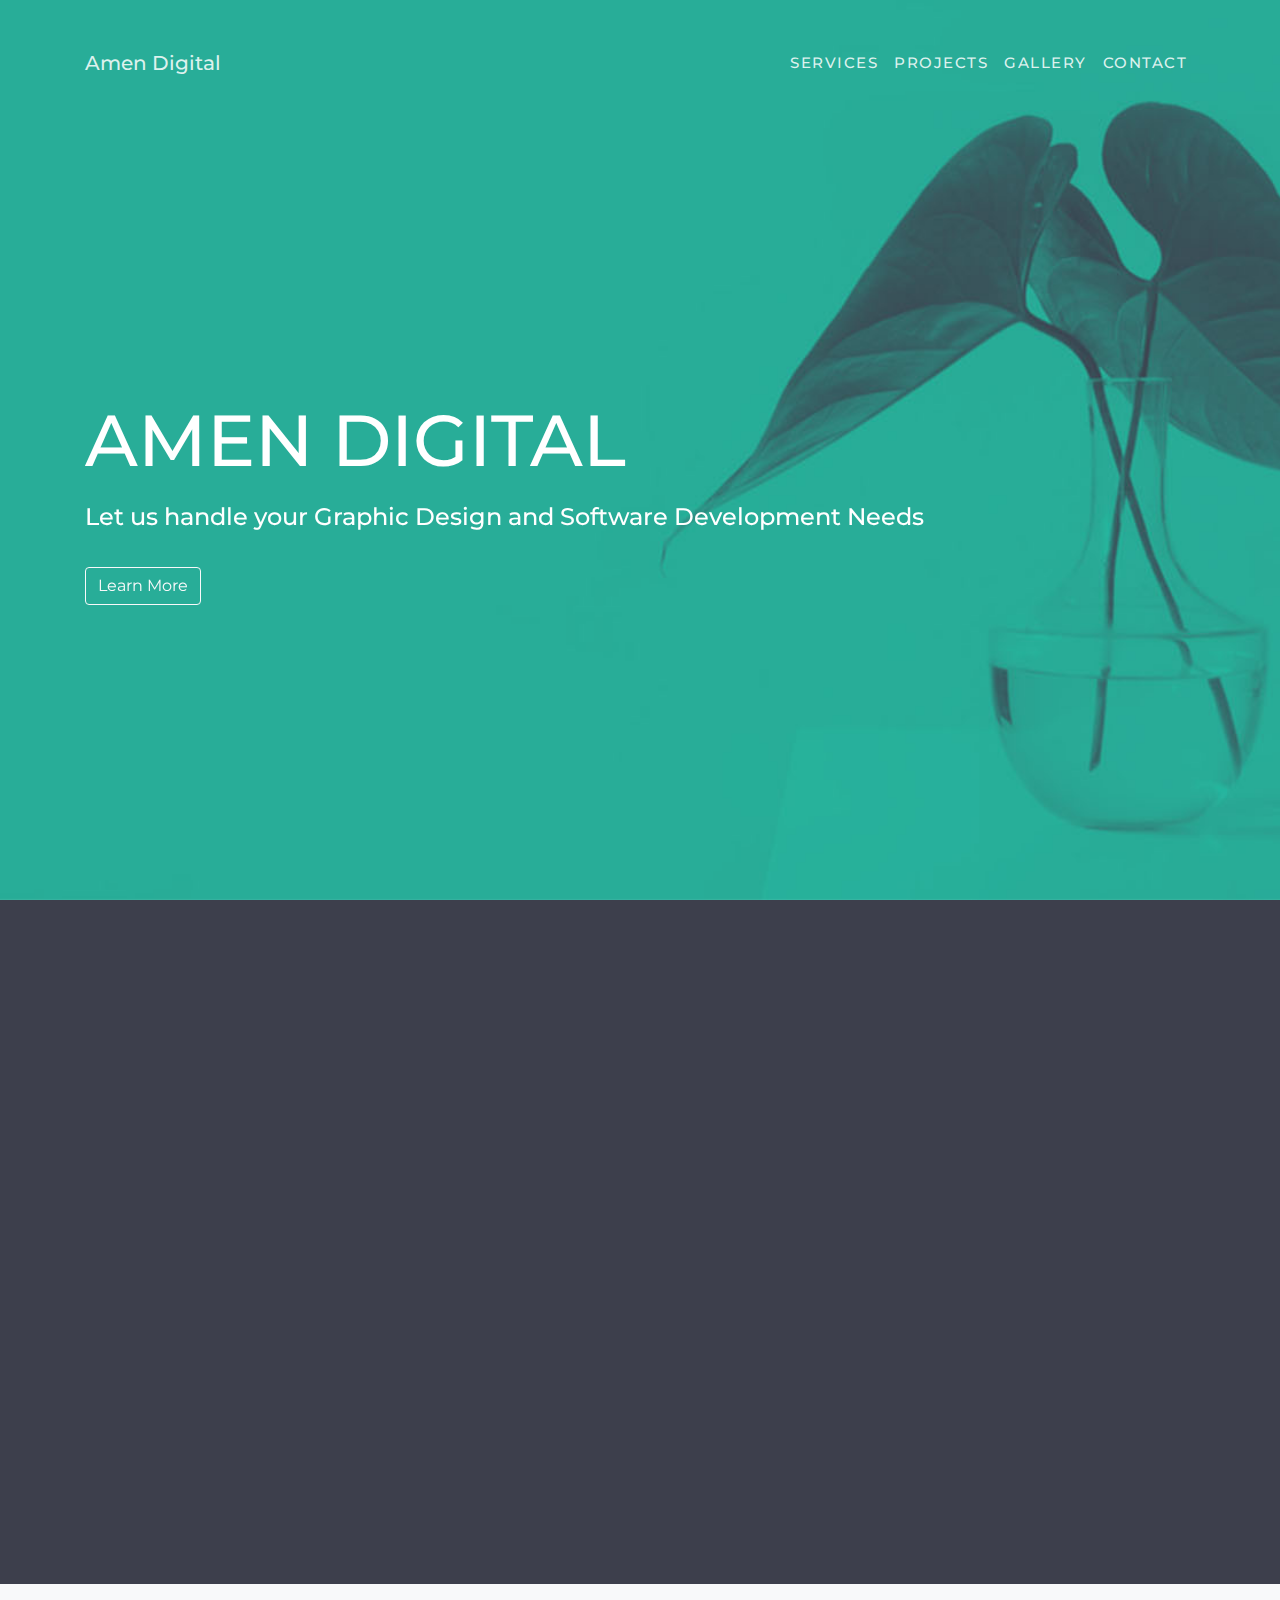
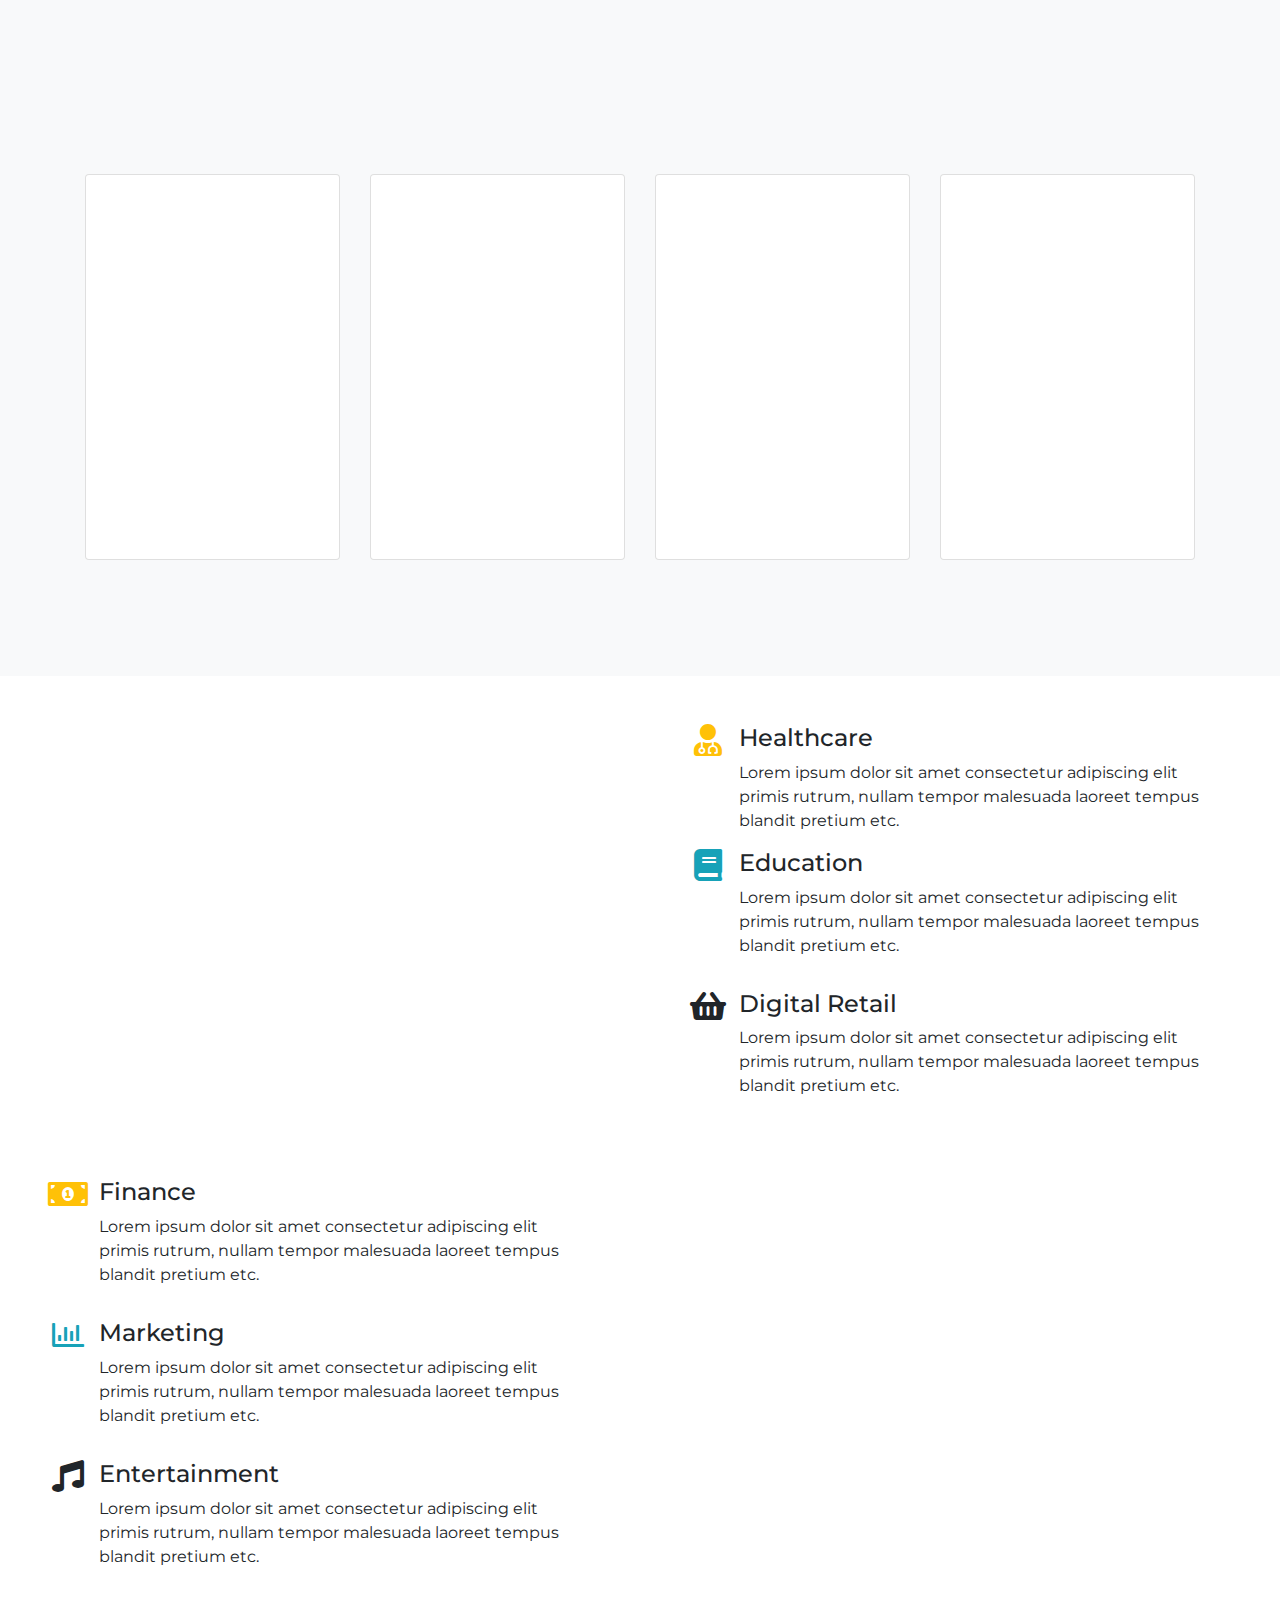
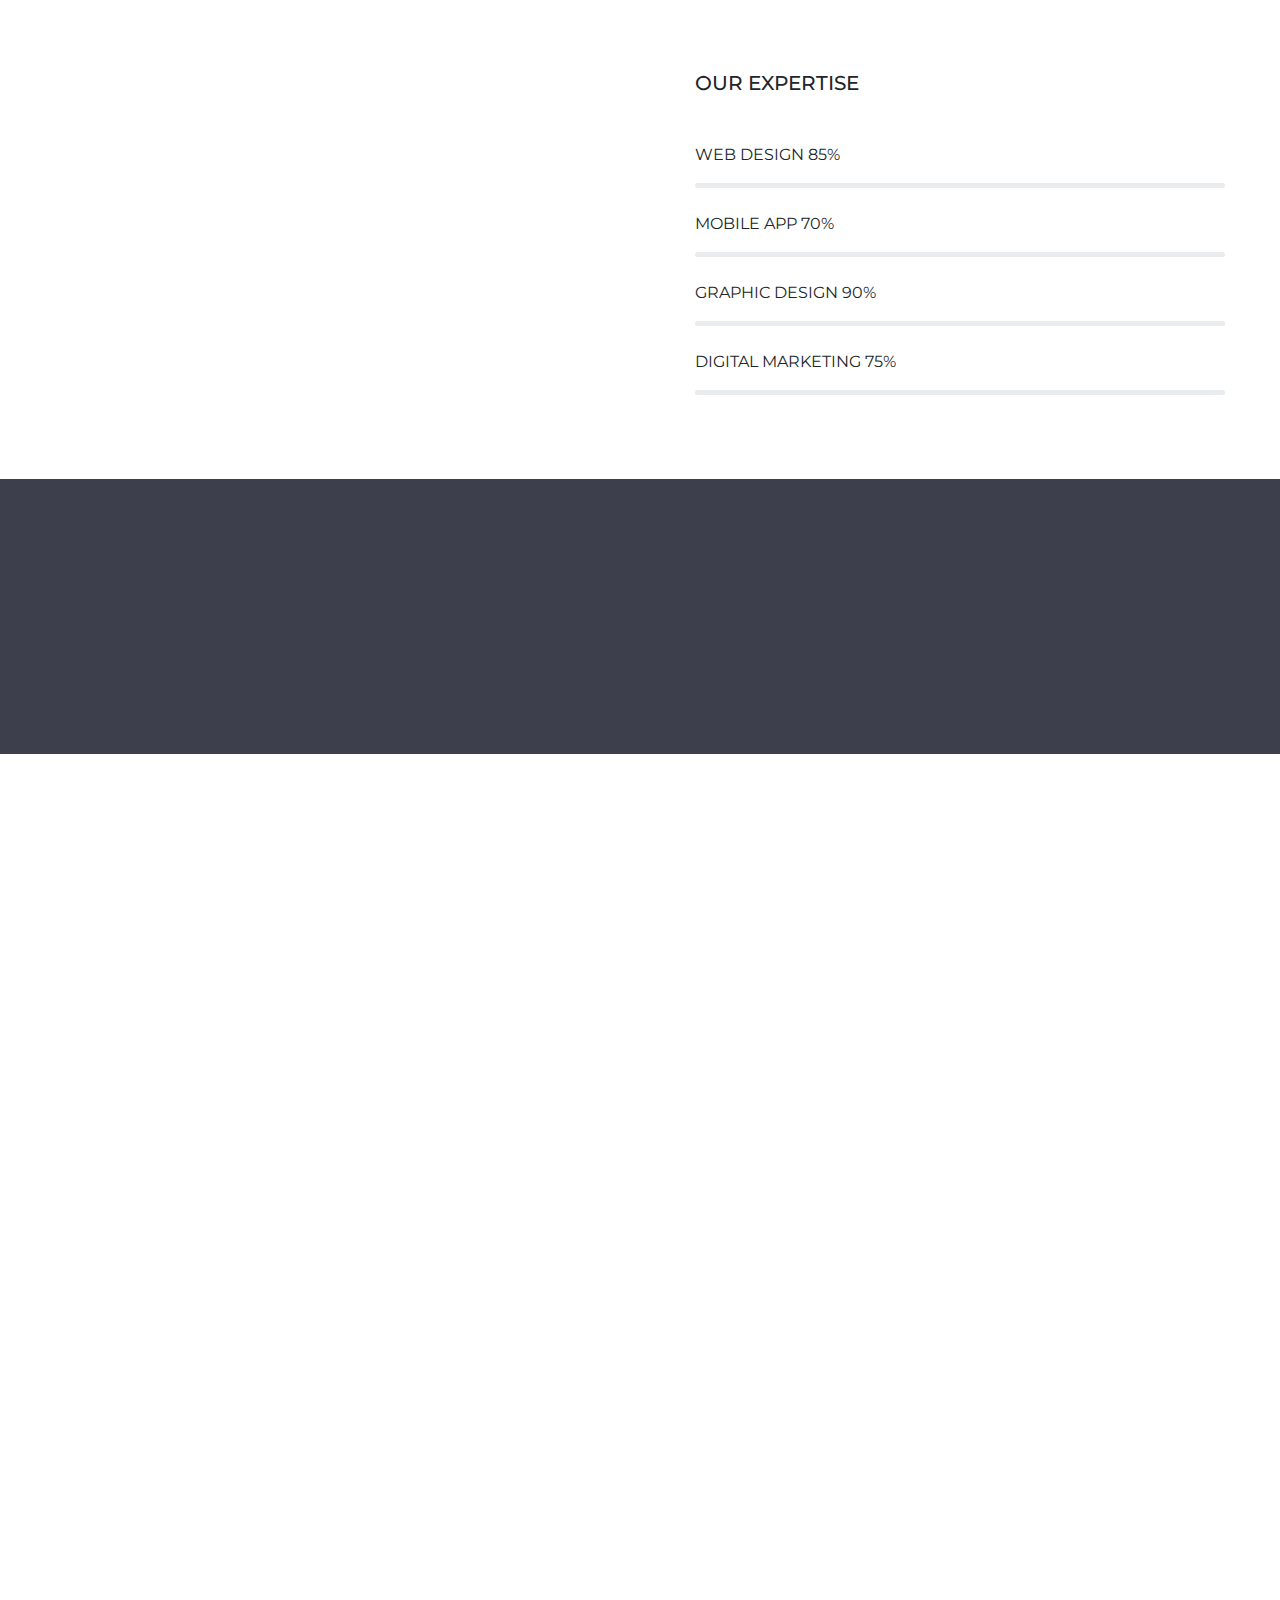
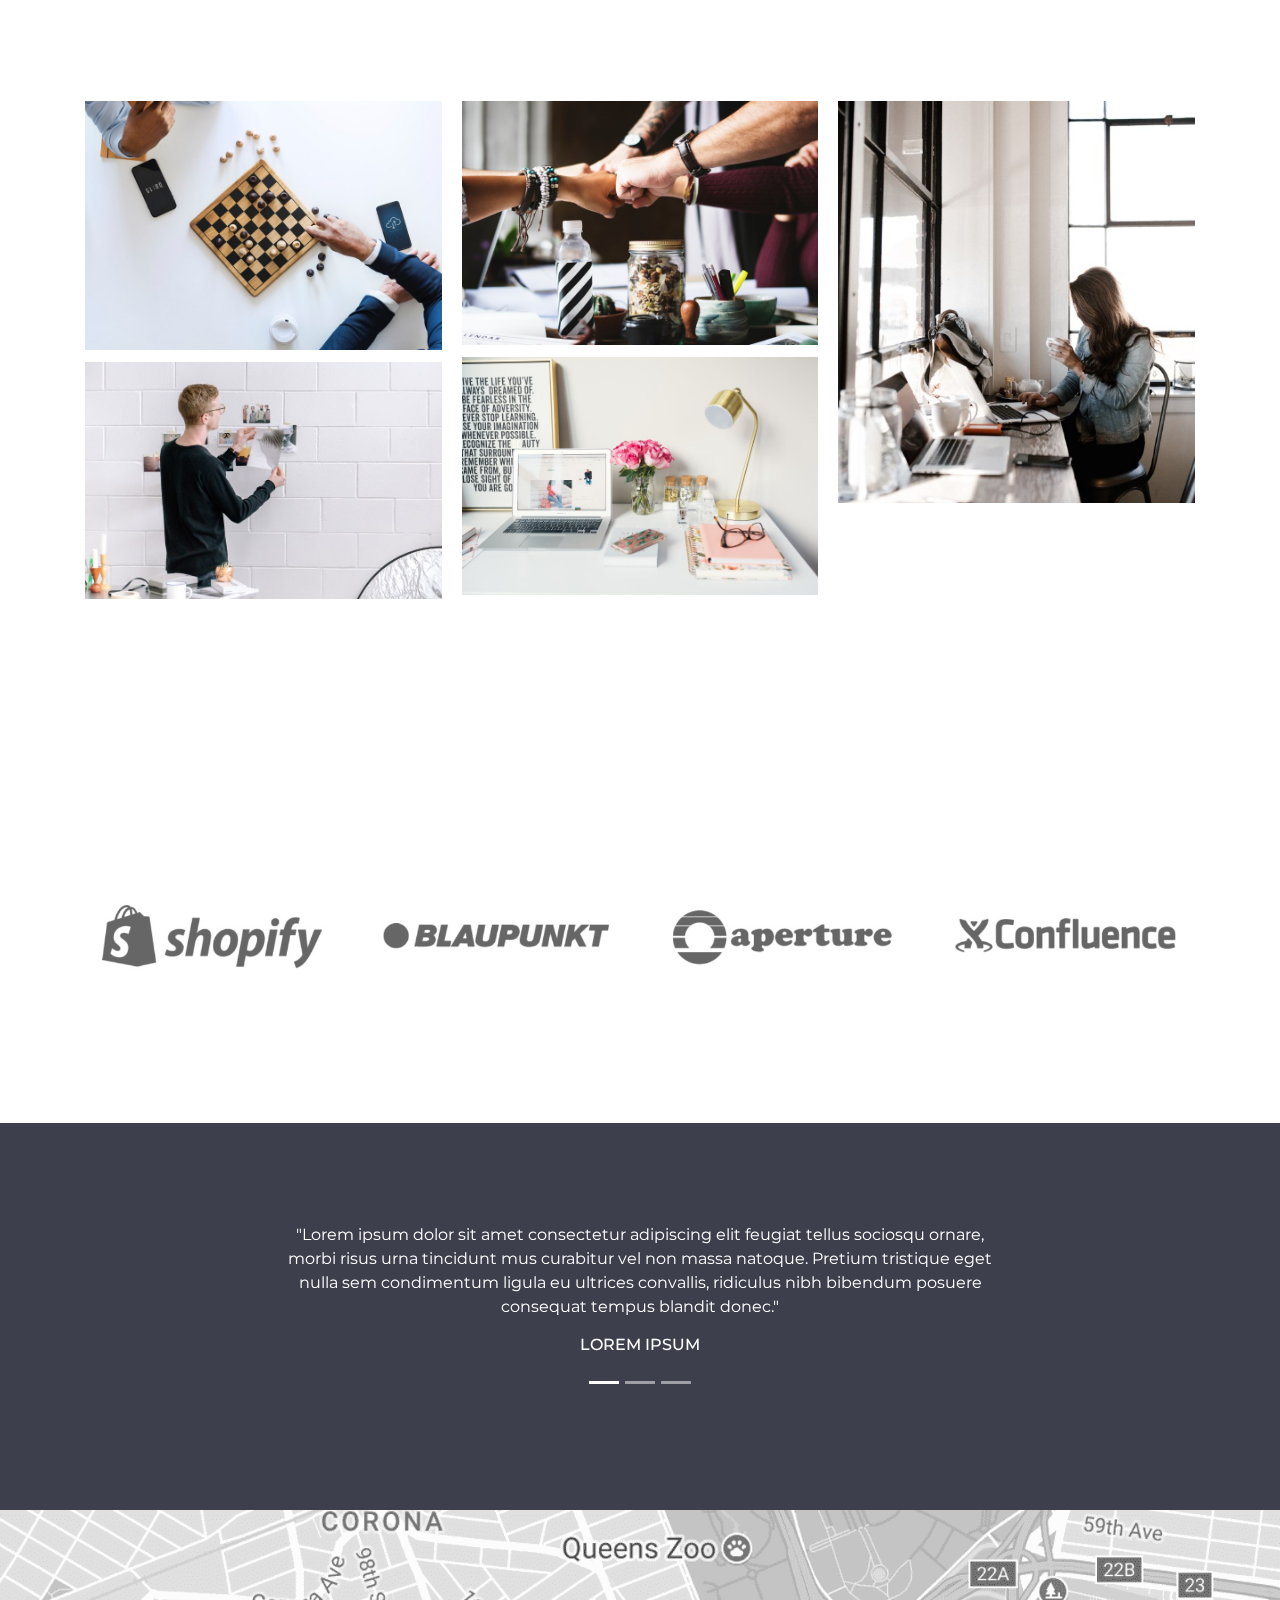
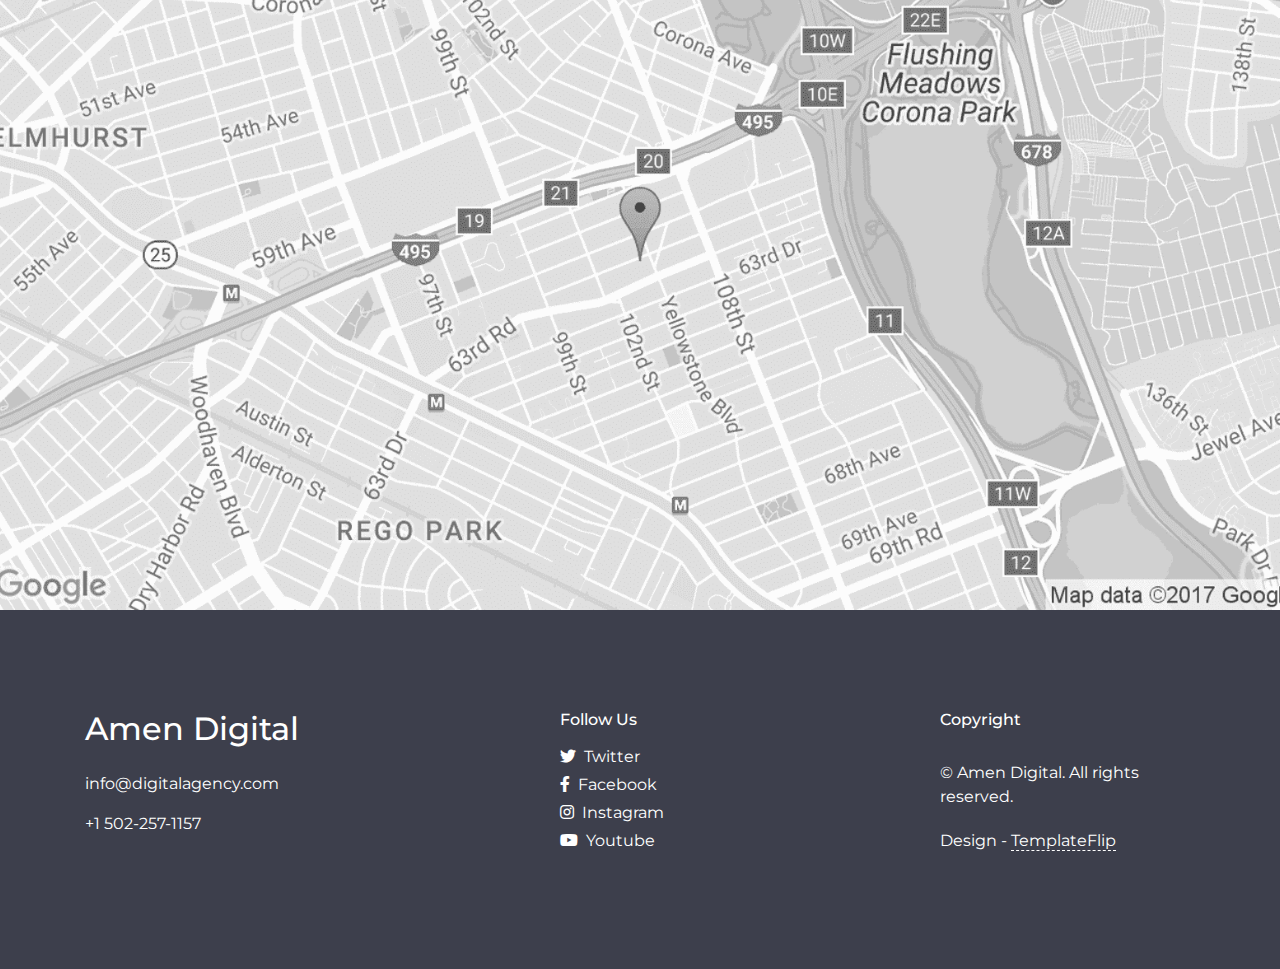
==== 2.0/index.html @ a0af3dff "Amen 2.0" ====
<!DOCTYPE html>
<html lang="en-US">
  <head>
    <meta charset="UTF-8">
    <meta http-equiv="X-UA-Compatible" content="IE=edge">
    <meta name="viewport" content="width=device-width, initial-scale=1">
    <title>Amen Digital</title>
    <link rel="preconnect" href="https://fonts.gstatic.com" crossorigin="crossorigin"/>
    <link rel="preload" as="style" href="https://fonts.googleapis.com/css2?family=Montserrat:wght@400;500;700&amp;display=swap"/>
    <link rel="stylesheet" href="https://fonts.googleapis.com/css2?family=Montserrat:wght@400;500;700&amp;display=swap" media="print" onload="this.media='all'"/>
    <noscript>
      <link rel="stylesheet" href="https://fonts.googleapis.com/css2?family=Montserrat:wght@400;500;700&amp;display=swap"/>
    </noscript>
    <link href="css/bootstrap.min.css?ver=1.2.0" rel="stylesheet">
    <link href="css/font-awesome/css/all.min.css?ver=1.2.0" rel="stylesheet">
    <link href="css/aos.css?ver=1.2.0" rel="stylesheet">
    <link href="css/ekko-lightbox.css?ver=1.2.0" rel="stylesheet">
    <link href="css/main.css?ver=1.2.0" rel="stylesheet">
    <noscript>
      <style type="text/css">
        [data-aos] {
            opacity: 1 !important;
            transform: translate(0) scale(1) !important;
        }
      </style>
    </noscript>
  </head>
  <body id="top">
    <header class="d-flex flex-column">
      <div class="container pt-4">
        <nav class="navbar navbar-expand-lg navbar-dark bg-transparent px-0"><a class="text-white navbar-brand" href="#">Amen Digital</a>
          <button class="navbar-toggler" type="button" data-toggle="collapse" data-target="#da-navbarNav" aria-controls="da-navbarNav" aria-expanded="false" aria-label="Toggle navigation"><span class="navbar-toggler-icon"></span></button>
          <div class="collapse navbar-collapse text-uppercase" id="da-navbarNav">
            <ul class="navbar-nav ml-auto">
              <li class="nav-item"><a class="nav-link smooth-scroll" href="#services">Services</a></li>
              <li class="nav-item"><a class="nav-link smooth-scroll" href="#projects">Projects</a></li>
              <li class="nav-item"><a class="nav-link smooth-scroll" href="#gallery">Gallery</a></li>
              <li class="nav-item"><a class="nav-link smooth-scroll" href="#contact">Contact</a></li>
            </ul>
          </div>
        </nav>
      </div>
      <div class="da-home-page-text flex-grow-1 d-flex align-items-center" data-aos="fade-right" data-aos-duration="1000">
        <div class="container">
          <div class="col-md-10 col-sm-12 px-0 mx-0">
            <h2 class="display-3 text-uppercase">Amen Digital</h2>
            <h3 class="h4 mt-3">Let us handle your Graphic Design and Software Development Needs</h3><a class="smooth-scroll btn btn-outline-light mt-4" href="#learn">Learn More</a>
          </div>
        </div>
      </div>
    </header>
    <div class="page-content">
      <div>
<div class="da-section da-work bg-secondary" id="learn">
  <div class="container">
    <div class="h3 pb-3 text-center text-white" data-aos="fade-up">Why Work With Us?</div>
    <p class="px-5 pb-5 text-center text-white" data-aos="fade-up">Lorem ipsum dolor sit amet, consectetur adipiscing elit, sed do eiusmod tempor incididunt ut labore et dolore magna aliqua. Ut enim ad minim veniam.</p>
    <div class="row">
      <div class="col-md-4">
        <div class="card mb-3" data-aos="flip-left">
          <div class="card-body mt-4 mb-1 text-center"><i class="pb-3 text-primary fas fa-briefcase fa-3x"></i>
            <div class="h4 pb-3">Experience</div>
            <p>Lorem ipsum dolor sit amet consectetur adipiscing elit primis rutrum, nullam tempor malesuada laoreet tempus blandit pretium etc.</p>
          </div>
        </div>
      </div>
      <div class="col-md-4">
        <div class="card mb-3" data-aos="zoom-in-up">
          <div class="card-body mt-4 mb-1 text-center"><i class="pb-3 text-primary fas fa-sliders-h fa-3x"></i>
            <div class="h4 pb-3">Flexibility</div>
            <p>Lorem ipsum dolor sit amet consectetur adipiscing elit primis rutrum, nullam tempor malesuada laoreet tempus blandit pretium etc.</p>
          </div>
        </div>
      </div>
      <div class="col-md-4">
        <div class="card mb-3" data-aos="flip-right">
          <div class="card-body mt-4 mb-1 text-center"><i class="pb-3 text-primary fas fa-trophy fa-3x"></i>
            <div class="h4 pb-3">Results</div>
            <p>Lorem ipsum dolor sit amet consectetur adipiscing elit primis rutrum, nullam tempor malesuada laoreet tempus blandit pretium etc.</p>
          </div>
        </div>
      </div>
    </div>
  </div>
</div>
<div class="da-section bg-light" id="services">
  <div class="da-services">
    <div class="container text-center">
      <div class="h3 pb-5 text-center" data-aos="fade-up">Our Services</div>
      <div class="row">
        <div class="col-lg-3 col-md-6">
          <div class="card mb-3">
            <div class="card-body py-5" data-aos="zoom-in" data-aos-duration="500">
              <div class="text-primary"><i class="pb-3 fas fa-code fa-3x"></i>
                <p class="font-weight-bold">Web Design</p>
              </div>
              <p>Lorem ipsum dolor sit amet consectetur adipiscing elit primis rutrum, nullam tempor malesuada laoreet tempus blandit pretium etc.</p>
            </div>
          </div>
        </div>
        <div class="col-lg-3 col-md-6">
          <div class="card mb-3">
            <div class="card-body py-5" data-aos="zoom-in" data-aos-duration="1000">
              <div class="text-primary"><i class="pb-3 fab fa-buromobelexperte fa-3x"></i>
                <p class="font-weight-bold">Graphic Design</p>
              </div>
              <p>Lorem ipsum dolor sit amet consectetur adipiscing elit primis rutrum, nullam tempor malesuada laoreet tempus blandit pretium etc.</p>
            </div>
          </div>
        </div>
        <div class="col-lg-3 col-md-6">
          <div class="card mb-3">
            <div class="card-body py-5" data-aos="zoom-in" data-aos-duration="1500">
              <div class="text-primary"><i class="pb-3 fas fa-cubes fa-3x"></i>
                <p class="font-weight-bold">App Development</p>
              </div>
              <p>Lorem ipsum dolor sit amet consectetur adipiscing elit primis rutrum, nullam tempor malesuada laoreet tempus blandit pretium etc.</p>
            </div>
          </div>
        </div>
        <div class="col-lg-3 col-md-6">
          <div class="card mb-3">
            <div class="card-body py-5" data-aos="zoom-in" data-aos-duration="2000">
              <div class="text-primary"><i class="pb-3 fas fa-eye fa-3x"></i>
                <p class="font-weight-bold">Application Support</p>
              </div>
              <p>Lorem ipsum dolor sit amet consectetur adipiscing elit primis rutrum, nullam tempor malesuada laoreet tempus blandit pretium etc.</p>
            </div>
          </div>
        </div>
      </div>
    </div>
  </div>
</div>
<div class="da-projects" id="projects">
  <div class="row mx-0">
    <div class="col-md-6 px-0 da-project-1" style="background-image: url('images/da-img-2.jpg')" data-aos="zoom-in"></div>
    <div class="col-md-6 pl-5 pt-5 pb-3">
      <div class="row">
        <div class="col-1 da-project-icon"><i class="text-warning fas fa-user-md fa-2x fa-fw"></i></div>
        <div class="col-10">
          <div class="h4">Healthcare</div>
          <p>Lorem ipsum dolor sit amet consectetur adipiscing elit primis rutrum, nullam tempor malesuada laoreet tempus blandit pretium etc.</p>
        </div>
      </div>
      <div class="row mb-3">
        <div class="col-1 da-project-icon"><i class="text-info fas fa-book fa-2x fa-fw"></i></div>
        <div class="col-10">
          <div class="h4">Education</div>
          <p>Lorem ipsum dolor sit amet consectetur adipiscing elit primis rutrum, nullam tempor malesuada laoreet tempus blandit pretium etc.</p>
        </div>
      </div>
      <div class="row">
        <div class="col-1 da-project-icon"><i class="fas fa-shopping-basket fa-2x fa-fw"></i></div>
        <div class="col-10">
          <div class="h4">Digital Retail</div>
          <p>Lorem ipsum dolor sit amet consectetur adipiscing elit primis rutrum, nullam tempor malesuada laoreet tempus blandit pretium etc.</p>
        </div>
      </div>
    </div>
  </div>
  <div class="row mx-0">
    <div class="col-md-6 pl-5 pt-5 pb-3">
      <div class="row mb-3">
        <div class="col-1 da-project-icon"><i class="text-warning fas fa-money-bill-alt fa-2x fa-fw"></i></div>
        <div class="col-10">
          <div class="h4">Finance</div>
          <p>Lorem ipsum dolor sit amet consectetur adipiscing elit primis rutrum, nullam tempor malesuada laoreet tempus blandit pretium etc.</p>
        </div>
      </div>
      <div class="row mb-3">
        <div class="col-1 da-project-icon"><i class="text-info far fa-chart-bar fa-2x fa-fw"></i></div>
        <div class="col-10">
          <div class="h4">Marketing</div>
          <p>Lorem ipsum dolor sit amet consectetur adipiscing elit primis rutrum, nullam tempor malesuada laoreet tempus blandit pretium etc.</p>
        </div>
      </div>
      <div class="row">
        <div class="col-1 da-project-icon"><i class="fas fa-music fa-2x fa-fw"></i></div>
        <div class="col-10">
          <div class="h4">Entertainment</div>
          <p>Lorem ipsum dolor sit amet consectetur adipiscing elit primis rutrum, nullam tempor malesuada laoreet tempus blandit pretium etc.</p>
        </div>
      </div>
    </div>
    <div class="col-md-6 px-0 da-project-2" style="background-image: url('images/da-img-5.jpg')" data-aos="zoom-in"></div>
  </div>
</div>
<div class="da-expertise">
  <div class="row mx-0">
    <div class="col-md-6 px-0 da-exp-image" style="background-image: url('images/da-img-6.jpg')" data-aos="zoom-in"></div>
    <div class="col-md-6 da-exp-skills">
      <div class="container text-uppercase">
        <h3 class="h5 mb-5">Our Expertise</h3>
        <div class="col px-0 mb-4">
          <p>Web Design 85%</p>
          <div class="progress" style="height: 5px;">
            <div class="progress-bar" data-aos="progress-full" data-aos-offset="10" data-aos-duration="2000" role="progressbar" style="width: 85%;" aria-valuenow="25" aria-valuemin="0" aria-valuemax="100"></div>
          </div>
        </div>
        <div class="col px-0 mb-4">
          <p>Mobile App 70%</p>
          <div class="progress" style="height: 5px;">
            <div class="progress-bar" data-aos="progress-full" data-aos-offset="10" data-aos-duration="2000" role="progressbar" style="width: 70%;" aria-valuenow="25" aria-valuemin="0" aria-valuemax="100"></div>
          </div>
        </div>
        <div class="col px-0 mb-4">
          <p>Graphic Design 90%</p>
          <div class="progress" style="height: 5px;">
            <div class="progress-bar" data-aos="progress-full" data-aos-offset="10" data-aos-duration="2000" role="progressbar" style="width: 90%;" aria-valuenow="25" aria-valuemin="0" aria-valuemax="100"></div>
          </div>
        </div>
        <div class="col px-0 mb-4">
          <p>Digital Marketing 75%</p>
          <div class="progress" style="height: 5px;">
            <div class="progress-bar" data-aos="progress-full" data-aos-offset="10" data-aos-duration="2000" role="progressbar" style="width: 75%;" aria-valuenow="25" aria-valuemin="0" aria-valuemax="100"></div>
          </div>
        </div>
      </div>
    </div>
  </div>
</div>
<div class="da-section bg-secondary text-white">
  <div class="container">
    <div class="row px-4">
      <div class="col-md-3 col-sm-6">
        <div class="media py-2" data-aos="flip-up"><i class="mr-3 fas fa-clipboard-check  fa-3x fa-fw"></i>
          <div class="media-body">
            <div class="h5">1575</div>
            <div class="h6">Projects Done</div>
          </div>
        </div>
      </div>
      <div class="col-md-3 col-sm-6">
        <div class="media py-2" data-aos="flip-up"><i class="mr-3 fas fa-smile  fa-3x fa-fw"></i>
          <div class="media-body">
            <div class="h5">1245</div>
            <div class="h6">Happy Clients</div>
          </div>
        </div>
      </div>
      <div class="col-md-3 col-sm-6">
        <div class="media py-2" data-aos="flip-up"><i class="mr-3 fas fa-file-alt fa-3x fa-fw"></i>
          <div class="media-body">
            <div class="h5">865</div>
            <div class="h6">Appreciations</div>
          </div>
        </div>
      </div>
      <div class="col-md-3 col-sm-6">
        <div class="media py-2" data-aos="flip-up"><i class="mr-3 fas fa-clock  fa-3x fa-fw"></i>
          <div class="media-body">
            <div class="h5">8565</div>
            <div class="h6">Working Hours</div>
          </div>
        </div>
      </div>
    </div>
  </div>
</div>
<div class="da-section">
  <div class="container">
    <div class="h3 text-center" data-aos="fade-up">Meet our Team Members</div>
  </div>
  <div class="da-team carousel slide py-5" id="da-carouselIndicator" data-ride="carousel" data-aos="zoom-in-up" data-aos-duration="1000">
    <div class="container">
      <ol class="carousel-indicators">
        <li class="active" data-target="#da-carouselIndicator" data-slide-to="0"></li>
        <li data-target="#da-carouselIndicator" data-slide-to="1"></li>
      </ol>
      <div class="carousel-inner">
        <div class="carousel-item active">
          <div class="row">
            <div class="col-md-4">
              <div class="card d-block mb-3"><img class="card-img-top" src="images/da-emp-1.jpg" alt="image"/>
                <div class="card-body text-center">
                  <div class="h5">Pamela Lopez</div>
                  <p class="text-muted">CEO</p>
                </div>
              </div>
            </div>
            <div class="col-md-4">
              <div class="card d-block mb-3"><img class="card-img-top" src="images/da-emp-2.jpg" alt="image"/>
                <div class="card-body text-center">
                  <div class="h5">John Bowman</div>
                  <p class="text-muted">Graphic Designer</p>
                </div>
              </div>
            </div>
            <div class="col-md-4">
              <div class="card d-block mb-3"><img class="card-img-top" src="images/da-emp-3.jpg" alt="image"/>
                <div class="card-body text-center">
                  <div class="h5">Mark Shaw</div>
                  <p class="text-muted">Software Developer</p>
                </div>
              </div>
            </div>
          </div>
        </div>
        <div class="carousel-item">
          <div class="row">
            <div class="col-md-4">
              <div class="card d-block mb-3"><img class="card-img-top" src="images/da-emp-4.jpg" alt="image"/>
                <div class="card-body text-center">
                  <div class="h5">Melissa Long</div>
                  <p class="text-muted">Software Developer</p>
                </div>
              </div>
            </div>
            <div class="col-md-4">
              <div class="card d-block mb-3"><img class="card-img-top" src="images/da-emp-5.jpg" alt="image"/>
                <div class="card-body text-center">
                  <div class="h5">Betty West</div>
                  <p class="text-muted">Software Developer</p>
                </div>
              </div>
            </div>
            <div class="col-md-4">
              <div class="card d-block mb-3"><img class="card-img-top" src="images/da-emp-6.jpg" alt="image"/>
                <div class="card-body text-center">
                  <div class="h5">Jeremy Little</div>
                  <p class="text-muted">Software Developer</p>
                </div>
              </div>
            </div>
          </div>
        </div>
      </div>
    </div>
  </div>
</div>
<div class="container da-gallery" id="gallery">
  <div class="h3 pb-5 text-center" data-aos="fade-up">Photo Gallery</div>
  <div class="card-columns">
    <div class="card"><a href="images/gallery-img-3.jpg" data-toggle="lightbox" data-gallery="da-gallery"><img class="img-fluid" src="images/gallery-img-3.jpg" alt="Gallery Image 1"/></a></div>
    <div class="card"><a href="images/gallery-img-5.jpg" data-toggle="lightbox" data-gallery="da-gallery"><img class="img-fluid" src="images/gallery-img-5.jpg" alt="Gallery Image 2"/></a></div>
    <div class="card"><a href="images/gallery-img-4.jpg" data-toggle="lightbox" data-gallery="da-gallery"><img class="img-fluid" src="images/gallery-img-4.jpg" alt="Gallery Image 3"/></a></div>
    <div class="card"><a href="images/gallery-img-1.jpg" data-toggle="lightbox" data-gallery="da-gallery"><img class="img-fluid" src="images/gallery-img-1.jpg" alt="Gallery Image 4"/></a></div>
    <div class="card"><a href="images/gallery-img-2.jpg" data-toggle="lightbox" data-gallery="da-gallery"><img class="img-fluid" src="images/gallery-img-2.jpg" alt="Gallery Image 5"/></a></div>
  </div>
</div>
<div class="da-section">
  <div class="container da-company-brand py-5">
    <div class="h3 pb-3 text-uppercase text-center" data-aos="fade-up">Featured in</div>
    <p class="pb-3 text-center" data-aos="fade-up">Lorem ipsum dolor sit amet consectetur adipiscing elit primis rutrum, <br/>nullam tempor malesuada laoreet tempus</p>
    <div class="row">
      <div class="col-md-3 text-center"><img class="img-fluid" src="images/company-1.jpg" alt="Company Image 1"/></div>
      <div class="col-md-3 text-center"><img class="img-fluid" src="images/company-2.jpg" alt="Company Image 2"/></div>
      <div class="col-md-3 text-center"><img class="img-fluid" src="images/company-3.jpg" alt="Company Image 3"/></div>
      <div class="col-md-3 text-center"><img class="img-fluid" src="images/company-4.jpg" alt="Company Image 4"/></div>
    </div>
  </div>
</div>
<div class="da-section da-brand bg-secondary">
  <div class="container text-center text-white">
    <div class="carousel slide pb-5" id="da-brand-carouselIndicator" data-ride="carousel">
      <ol class="carousel-indicators">
        <li class="active" data-target="#da-brand-carouselIndicator" data-slide-to="0"></li>
        <li data-target="#da-brand-carouselIndicator" data-slide-to="1"></li>
        <li data-target="#da-brand-carouselIndicator" data-slide-to="2"></li>
      </ol>
      <div class="carousel-inner">
        <div class="carousel-item active">
          <div class="row justify-content-center">
            <div class="col-md-8">
              <p>"Lorem ipsum dolor sit amet consectetur adipiscing elit feugiat tellus sociosqu ornare, morbi risus urna tincidunt mus curabitur vel non massa natoque. Pretium tristique eget nulla sem condimentum ligula eu ultrices convallis, ridiculus nibh bibendum posuere consequat tempus blandit donec."</p>
              <div class="h6 text-uppercase">Lorem Ipsum</div>
            </div>
          </div>
        </div>
        <div class="carousel-item">
          <div class="row justify-content-center">
            <div class="col-md-8">
              <p>"Lorem ipsum dolor sit amet consectetur adipiscing elit feugiat tellus sociosqu ornare, morbi risus urna tincidunt mus curabitur vel non massa natoque. Pretium tristique eget nulla sem condimentum ligula eu ultrices convallis, ridiculus nibh bibendum posuere consequat tempus blandit donec."</p>
              <div class="h6 text-uppercase">Lorem Ipsum</div>
            </div>
          </div>
        </div>
        <div class="carousel-item">
          <div class="row justify-content-center">
            <div class="col-md-8">
              <p>"Lorem ipsum dolor sit amet consectetur adipiscing elit feugiat tellus sociosqu ornare, morbi risus urna tincidunt mus curabitur vel non massa natoque. Pretium tristique eget nulla sem condimentum ligula eu ultrices convallis, ridiculus nibh bibendum posuere consequat tempus blandit donec."</p>
              <div class="h6 text-uppercase">Lorem Ipsum</div>
            </div>
          </div>
        </div>
      </div>
    </div>
  </div>
</div>
<div class="da-contact" id="contact">
  <div class="da-contact-detail" data-aos="zoom-in" data-aos-duration="1000">
    <div class="container">
      <div class="card py-4 px-4">
        <div class="h4 pb-4">Contact Us</div>
        <div class="row">
          <div class="col-md-7 col-sm-12 mb-3">
            <div class="da-contact-message">
              <form action="https://formspree.io/your@email.com" method="POST">
                <div class="row">
                  <div class="col-md-6 col-sm-12 mb-3">
                    <input class="mr-3 form-control" type="text" name="first-name" placeholder="*First Name" required="required"/>
                  </div>
                  <div class="col-md-6 col-sm-12 mb-3">
                    <input class="form-control" type="text" name="last-name" placeholder="Last Name"/>
                  </div>
                </div>
                <div class="row mb-3">
                  <div class="col">
                    <input class="form-control" type="text" name="Subject" placeholder="*Subject" required="required"/>
                  </div>
                </div>
                <div class="row mb-3">
                  <div class="col">
                    <input class="form-control" type="email" name="_replyto" placeholder="*E-mail" required="required"/>
                  </div>
                </div>
                <div class="row mb-3">
                  <div class="col">
                    <textarea class="form-control" name="message" placeholder="*Your Message" rows="4" required="required"></textarea>
                  </div>
                </div>
                <div class="row">
                  <div class="col">
                    <button class="btn btn-primary" type="submit">Send</button>
                  </div>
                </div>
              </form>
            </div>
          </div>
          <div class="col-md-5">
            <p>Non dis torquent conubia neque duis enim lectus, dictumst bibendum nam lacinia faucibus sollicitudin consequat tortor, mattis taciti sem arcu pellentesque quisque.</p>
            <p><b>Address:</b> 568, Hill Road, USA</p>
            <p><b>Phone:</b> +1 802-457-1144</p>
            <p><b>Email:</b> info@example.com</p>
            <p><b>Fax:</b> +1 502-257-1156</p>
          </div>
        </div>
      </div>
    </div>
  </div>
</div></div>
    </div>
    <footer class="bg-secondary da-section">
      <div class="container text-white">
        <div class="row">
          <div class="col-md-5">
            <div class="h2 mb-4">Amen Digital</div>
            <p class="mb-3">info@digitalagency.com</p>
            <p>+1 502-257-1157</p>
          </div>
          <div class="col-md-4">
            <div class="h6 pb-2">Follow Us</div>
            <ul>
              <li class="mb-1"><a class="da-social-link" href="#"><i class="fab fa-twitter" aria-hidden="true"></i><span class="ml-2">Twitter</span></a></li>
              <li class="mb-1"><a class="da-social-link" href="#"><i class="fab fa-facebook-f" aria-hidden="true"></i><span class="ml-2">Facebook</span></a></li>
              <li class="mb-1"><a class="da-social-link" href="#"><i class="fab fa-instagram" aria-hidden="true"></i><span class="ml-2">Instagram</span></a></li>
              <li class="mb-1"><a class="da-social-link" href="#"><i class="fab fa-youtube" aria-hidden="true"></i><span class="ml-2">Youtube</span></a></li>
            </ul>
          </div>
          <div class="col-md-3">
            <div class="h6 pb-4">Copyright</div>
            <p class="pb-1">&copy; Amen Digital. All rights reserved.</p>
            <p>Design - <a class="credit" href="https://templateflip.com" target="_blank">TemplateFlip</a></p>
          </div>
        </div>
      </div>
    </footer>
    <div id="scrolltop">
      <button class="btn btn-primary"><span class="icon"><i class="fas fa-angle-up fa-2x"></i></span></button>
    </div>
    <script src="scripts/jquery.min.js?ver=1.2.0"></script>
    <script src="scripts/bootstrap.bundle.min.js?ver=1.2.0"></script>
    <script src="scripts/aos.js?ver=1.2.0"></script>
    <script src="scripts/ekko-lightbox.min.js?ver=1.2.0"></script>
    <script src="scripts/main.js?ver=1.2.0"></script>
  </body>
</html>
---- 2.0/css/main.css ----
body {
  font-family: "Montserrat", sans-serif; }

/*Header Style*/
header {
  background: url("../images/da-img-1.jpg") no-repeat center center;
  position: relative;
  height: 100vh;
  min-height: 600px;
  max-height: 1080px;
  background-size: cover; }

a.navbar-brand {
  color: rgba(255, 255, 255, 0.85) !important;
  font-weight: 500; }
  a.navbar-brand:hover, a.navbar-brand:active {
    color: #fff !important; }

.navbar-dark .navbar-nav .nav-link {
  color: rgba(255, 255, 255, 0.85);
  letter-spacing: 1.5px;
  font-size: 0.95rem;
  line-height: 3;
  font-weight: 500; }
  .navbar-dark .navbar-nav .nav-link:hover, .navbar-dark .navbar-nav .nav-link:active {
    color: #fff; }

.da-home-page-text {
  color: #fff; }
  .da-home-page-text h2 {
    font-weight: 500; }
  .da-home-page-text h3 {
    line-height: 1.5; }

@media (max-width: 575.98px) {
  .da-home-page-text .display-3 {
    font-size: 2.5rem; }
  .da-home-page-text h3 {
    font-size: 1rem; } }

/*Projects Style*/
.da-projects .da-project-1 {
  position: relative;
  min-height: 450px;
  background-size: cover;
  background-image: center center; }

.da-projects .da-project-2 {
  position: relative;
  min-height: 450px;
  background-size: cover;
  background-image: center center; }

@media (max-width: 992px) {
  .da-projects .da-project-icon {
    margin-right: 15px; } }

/* Expertise Skills Style */
.da-expertise .da-exp-skills {
  padding: 70px 40px 60px 40px; }

.da-expertise .progress-bar {
  transform: scaleX(0);
  transition: transform 2s ease-in-out;
  transform-origin: 0% 0%; }

.da-expertise .aos-animate {
  transform: scaleX(1); }

.da-expertise .da-exp-image {
  background-image: center center;
  background-size: cover;
  min-height: 450px; }

/*Team Carousel Style*/
.da-team .carousel-indicators {
  bottom: 0px; }
  .da-team .carousel-indicators li {
    background-color: #3d3f4c; }
  .da-team .carousel-indicators .active {
    background-color: #26b7a0; }

/*Image Gallery Style*/
.da-gallery .card-columns .card {
  border: none;
  border-radius: none; }

@media (max-width: 992px) {
  .da-gallery .card-columns {
    -moz-column-count: 2;
         column-count: 2; } }

@media (max-width: 576px) {
  .da-gallery .card-columns {
    -moz-column-count: 1;
         column-count: 1; } }

/* Company Brand Style */
.da-company-brand img {
  opacity: 0.6;
  width: 90%; }

.da-company-brand img:hover {
  opacity: 1; }

/*Contact Style*/
.da-contact {
  background: url("../images/staticmap.png") no-repeat center center;
  position: relative;
  min-height: 700px;
  background-size: cover; }
  .da-contact .da-contact-detail {
    padding: 8% 0 8% 1%; }
    @media (max-width: 992px) {
      .da-contact .da-contact-detail {
        padding: 15% 0 5% 1%; } }
    @media (max-width: 767px) {
      .da-contact .da-contact-detail {
        padding: 15px 0px 15px 0px; } }

/*Footer*/
footer .da-social-link {
  color: #fff;
  text-decoration: none; }

footer ul {
  padding: 0; }
  footer ul li {
    list-style-type: none; }

/* Credit Style */
a.credit {
  color: inherit;
  border-bottom: 1px dashed;
  text-decoration: none;
  cursor: pointer; }

/*Scroll Top Style*/
#scrolltop {
  display: none;
  position: fixed;
  bottom: 20px;
  right: 20px; }
  #scrolltop .btn {
    border-radius: 50%; }

.icon {
  display: inline-flex;
  align-self: center;
  position: relative; }

/*Common Style*/
.da-section {
  padding: 100px 0; }
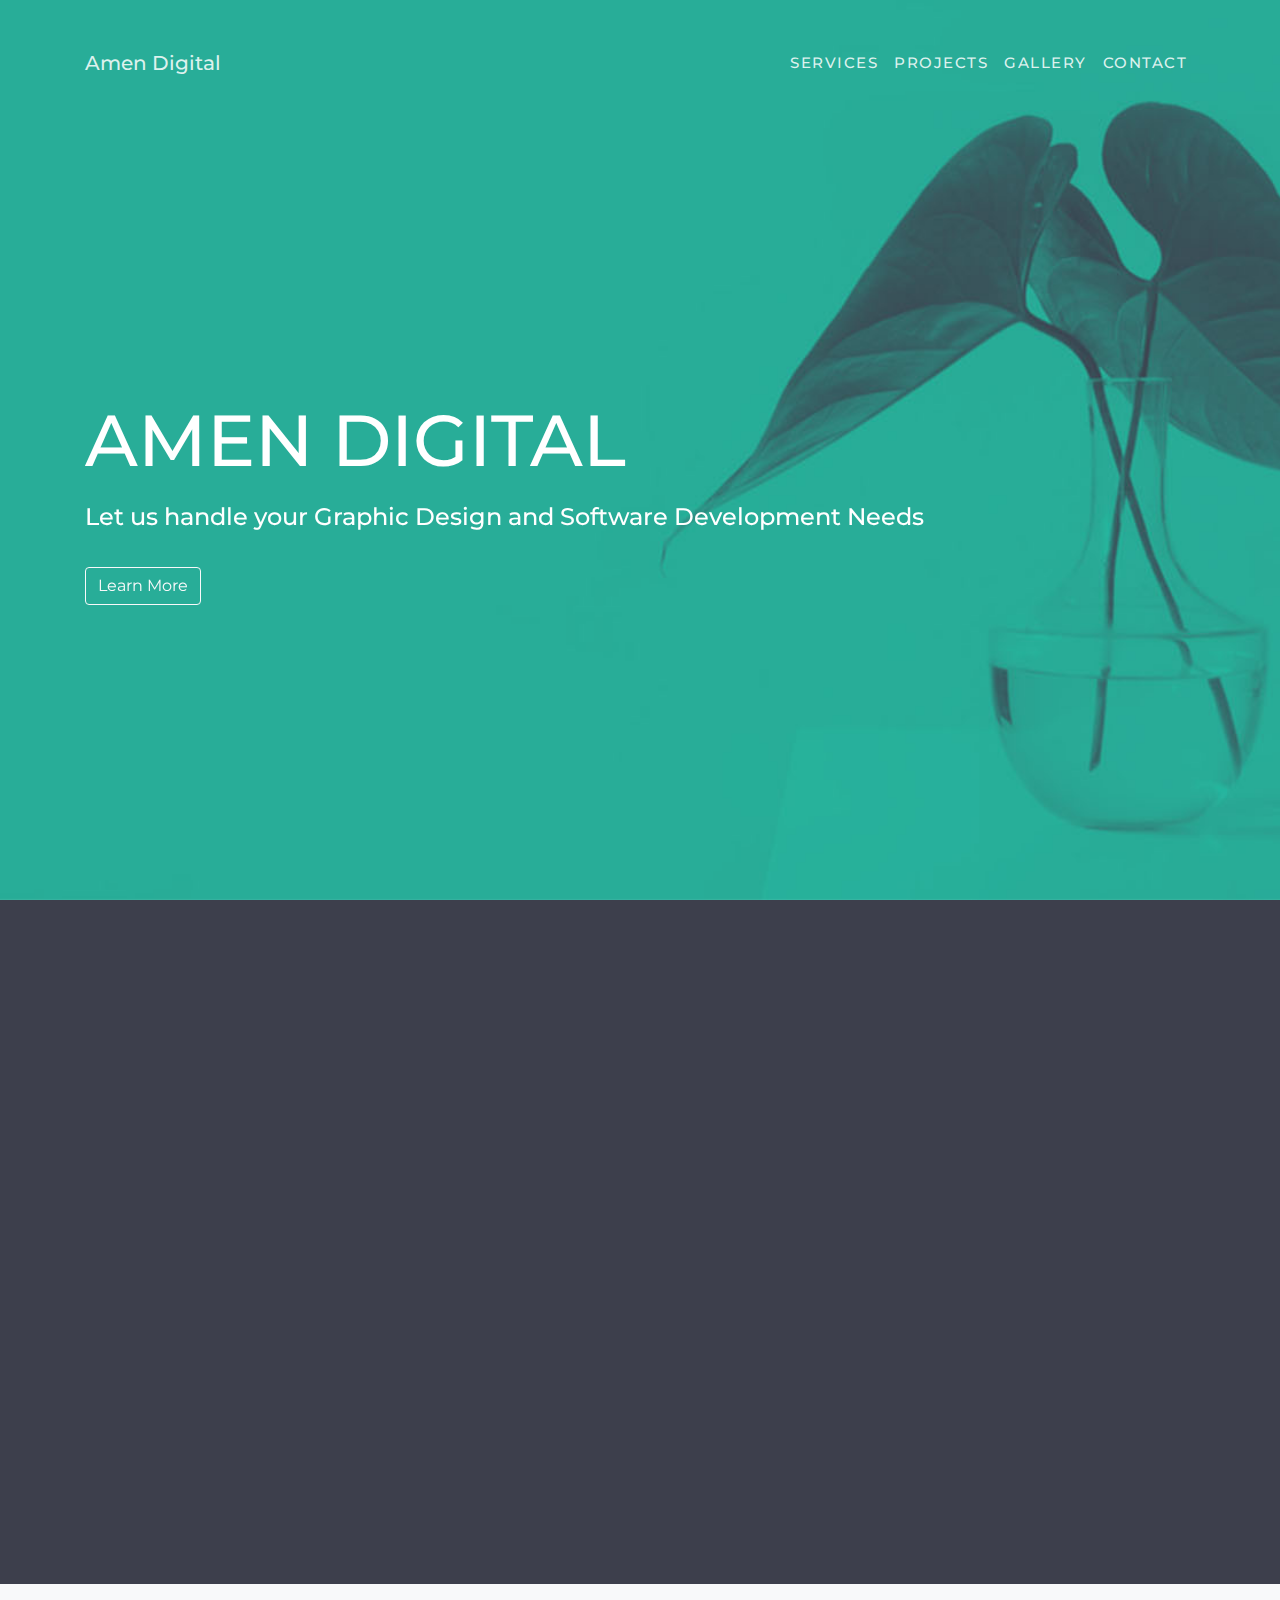
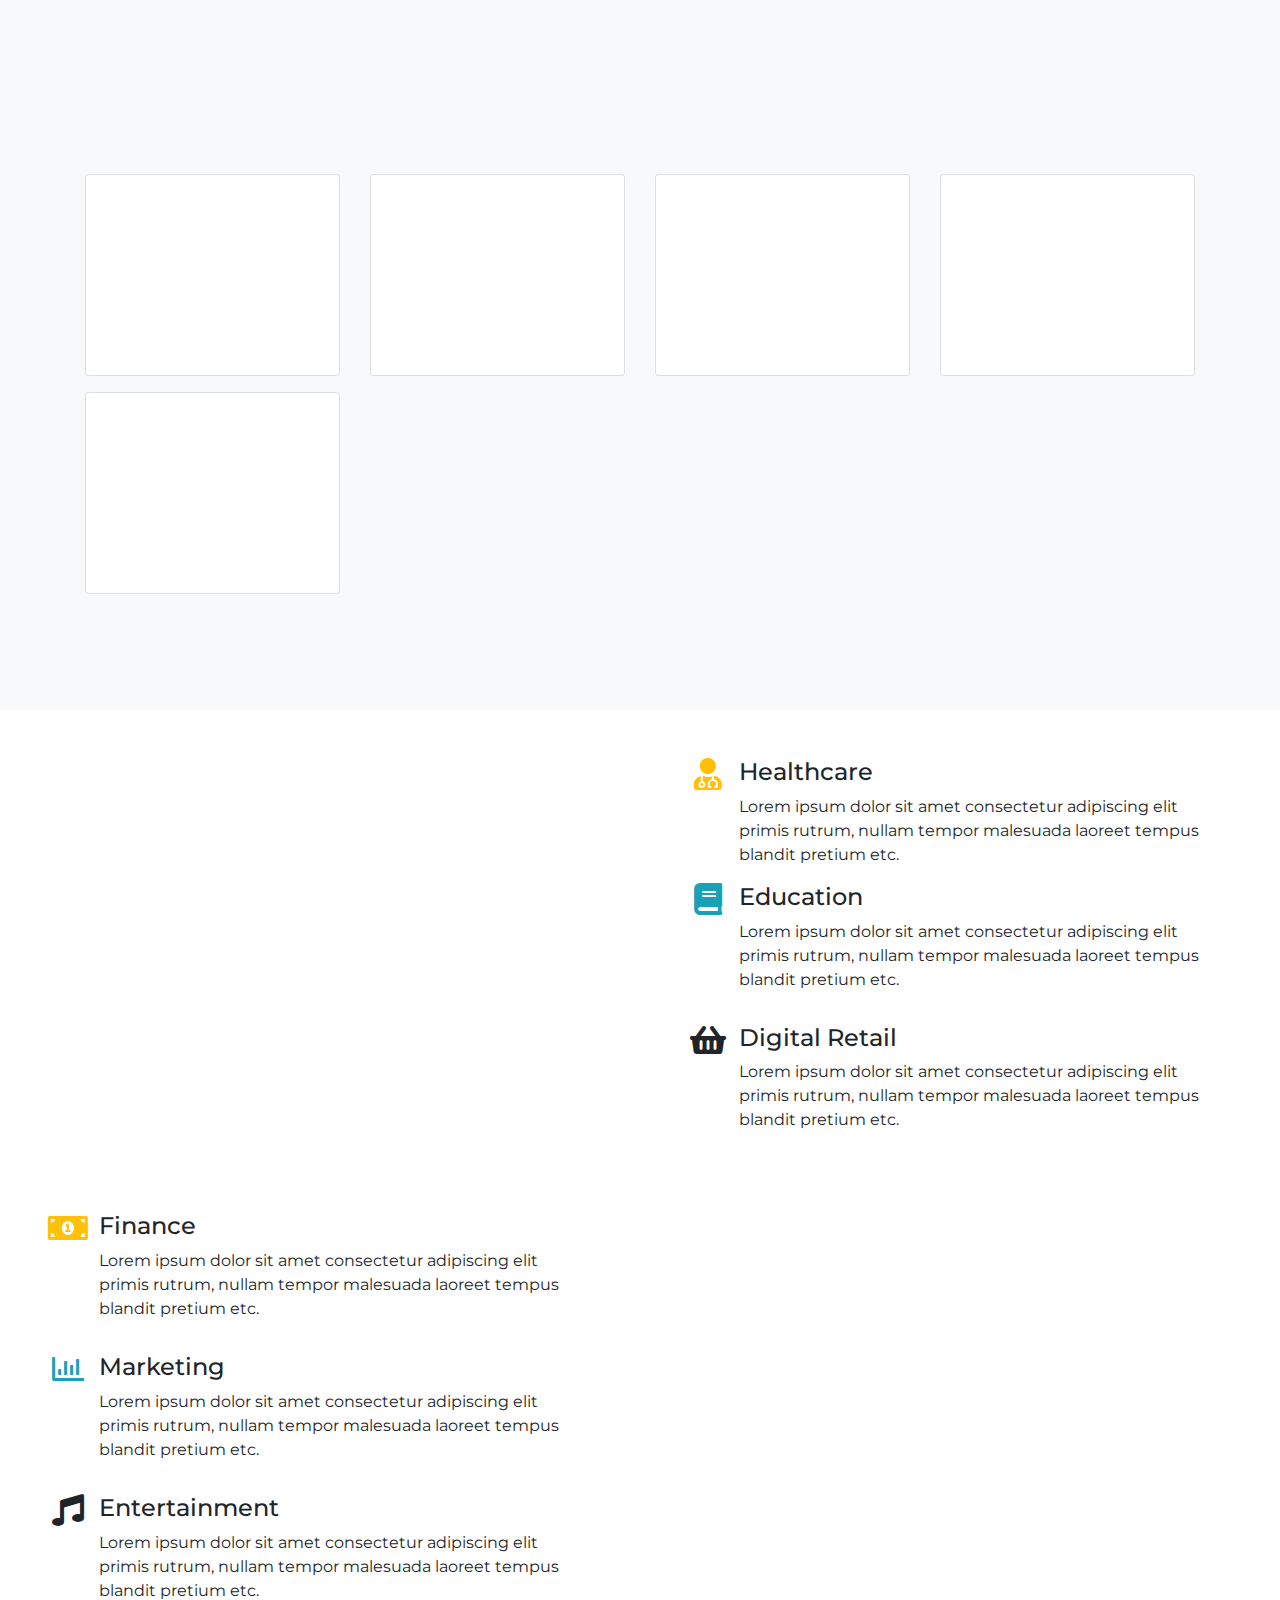
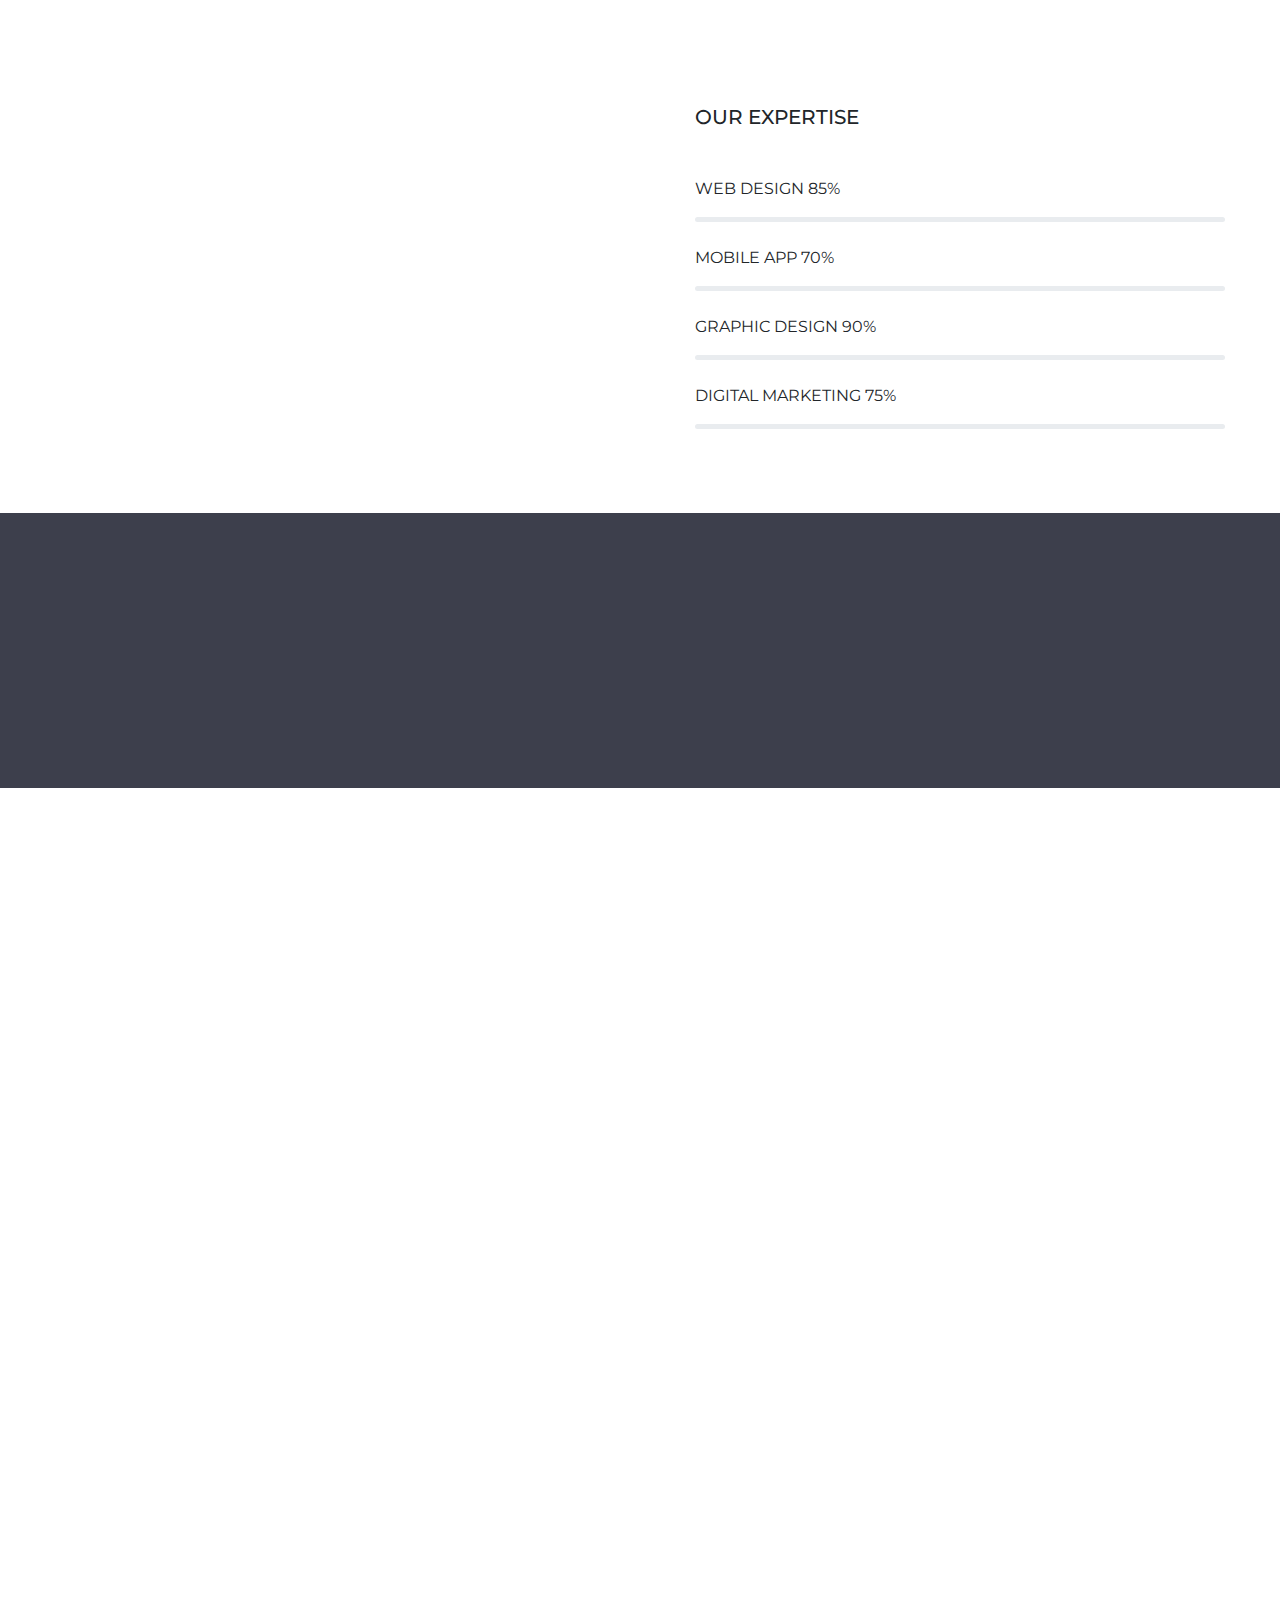
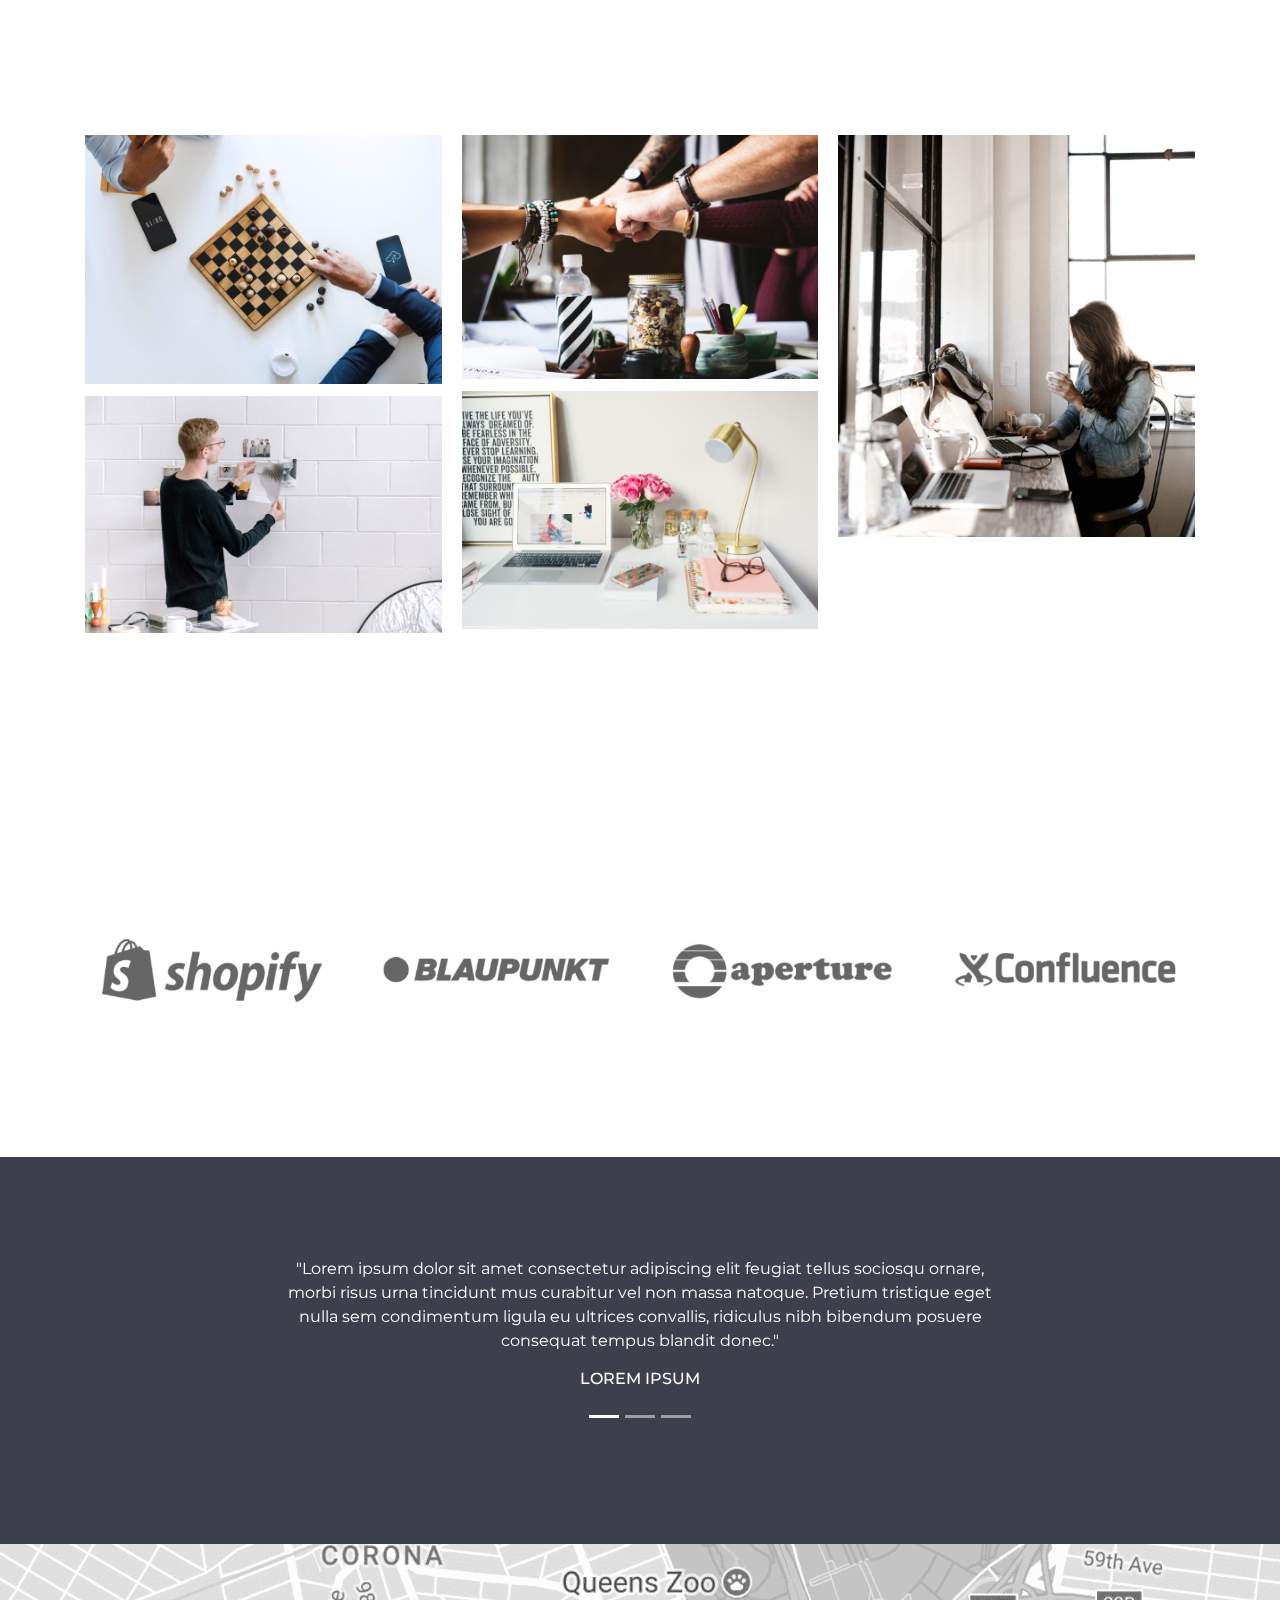
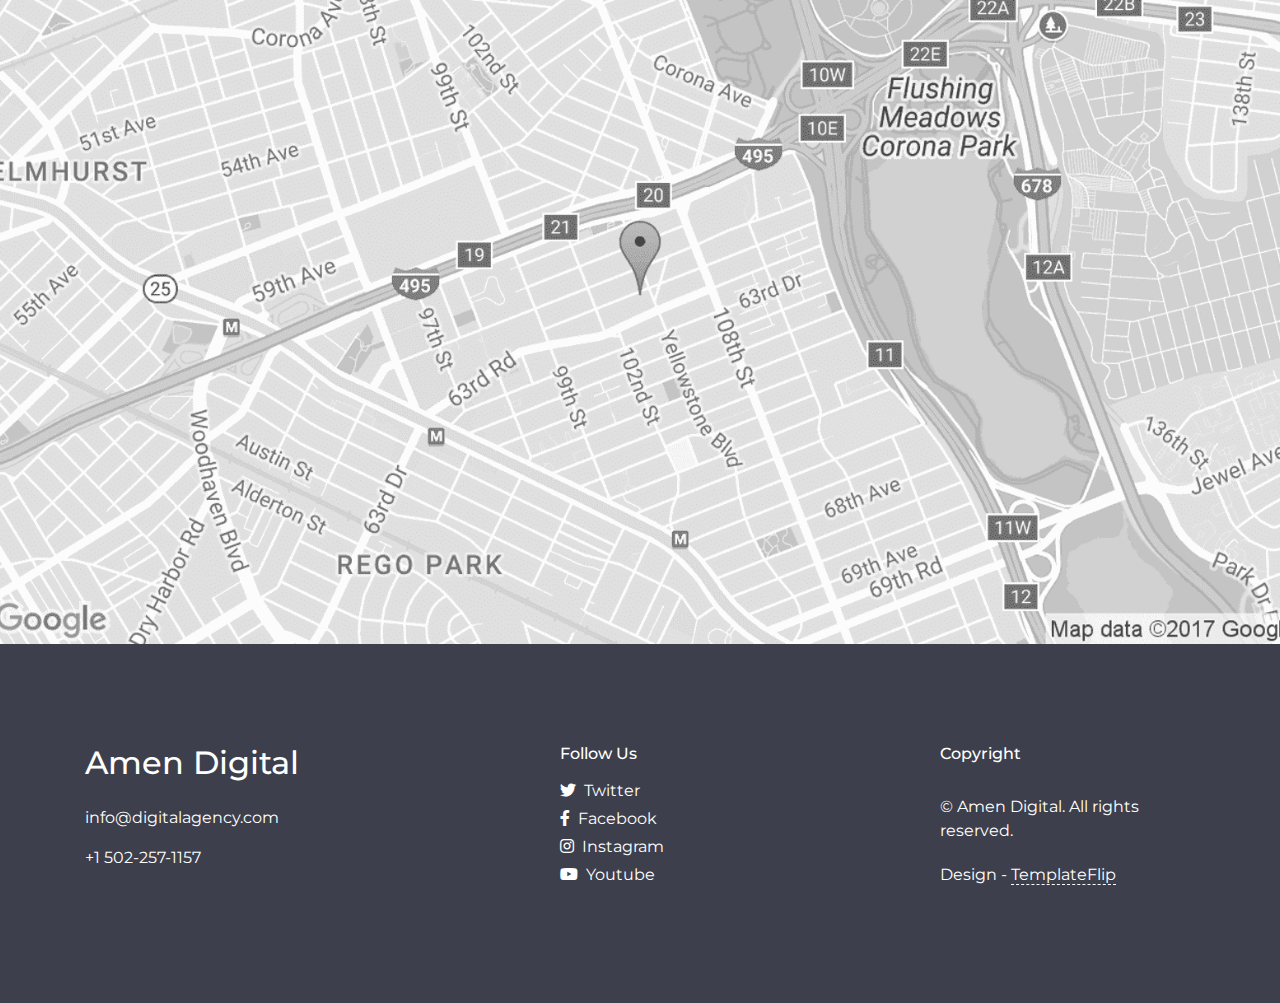
==== commit c8a48986: "Amen 2.0" ====
--- a/2.0/index.html
+++ b/2.0/index.html
@@ -94,7 +94,6 @@
               <div class="text-primary"><i class="pb-3 fas fa-code fa-3x"></i>
                 <p class="font-weight-bold">Web Design</p>
               </div>
-              <p>Lorem ipsum dolor sit amet consectetur adipiscing elit primis rutrum, nullam tempor malesuada laoreet tempus blandit pretium etc.</p>
             </div>
           </div>
         </div>
@@ -104,7 +103,6 @@
               <div class="text-primary"><i class="pb-3 fab fa-buromobelexperte fa-3x"></i>
                 <p class="font-weight-bold">Graphic Design</p>
               </div>
-              <p>Lorem ipsum dolor sit amet consectetur adipiscing elit primis rutrum, nullam tempor malesuada laoreet tempus blandit pretium etc.</p>
             </div>
           </div>
         </div>
@@ -112,9 +110,8 @@
           <div class="card mb-3">
             <div class="card-body py-5" data-aos="zoom-in" data-aos-duration="1500">
               <div class="text-primary"><i class="pb-3 fas fa-cubes fa-3x"></i>
-                <p class="font-weight-bold">App Development</p>
-              </div>
-              <p>Lorem ipsum dolor sit amet consectetur adipiscing elit primis rutrum, nullam tempor malesuada laoreet tempus blandit pretium etc.</p>
+                <p class="font-weight-bold">Software Development</p>
+              </div>
             </div>
           </div>
         </div>
@@ -124,10 +121,19 @@
               <div class="text-primary"><i class="pb-3 fas fa-eye fa-3x"></i>
                 <p class="font-weight-bold">Application Support</p>
               </div>
-              <p>Lorem ipsum dolor sit amet consectetur adipiscing elit primis rutrum, nullam tempor malesuada laoreet tempus blandit pretium etc.</p>
-            </div>
-          </div>
-        </div>
+            </div>
+          </div>
+        </div>
+        <div class="col-lg-3 col-md-6">
+          <div class="card mb-3">
+            <div class="card-body py-5" data-aos="zoom-in" data-aos-duration="2000">
+              <div class="text-primary"><i class="pb-3 fas fa-map fa-3x"></i>
+                <p class="font-weight-bold">strategic planning</p>
+              </div> </div>
+          </div>
+        </div>
+
+
       </div>
     </div>
   </div>
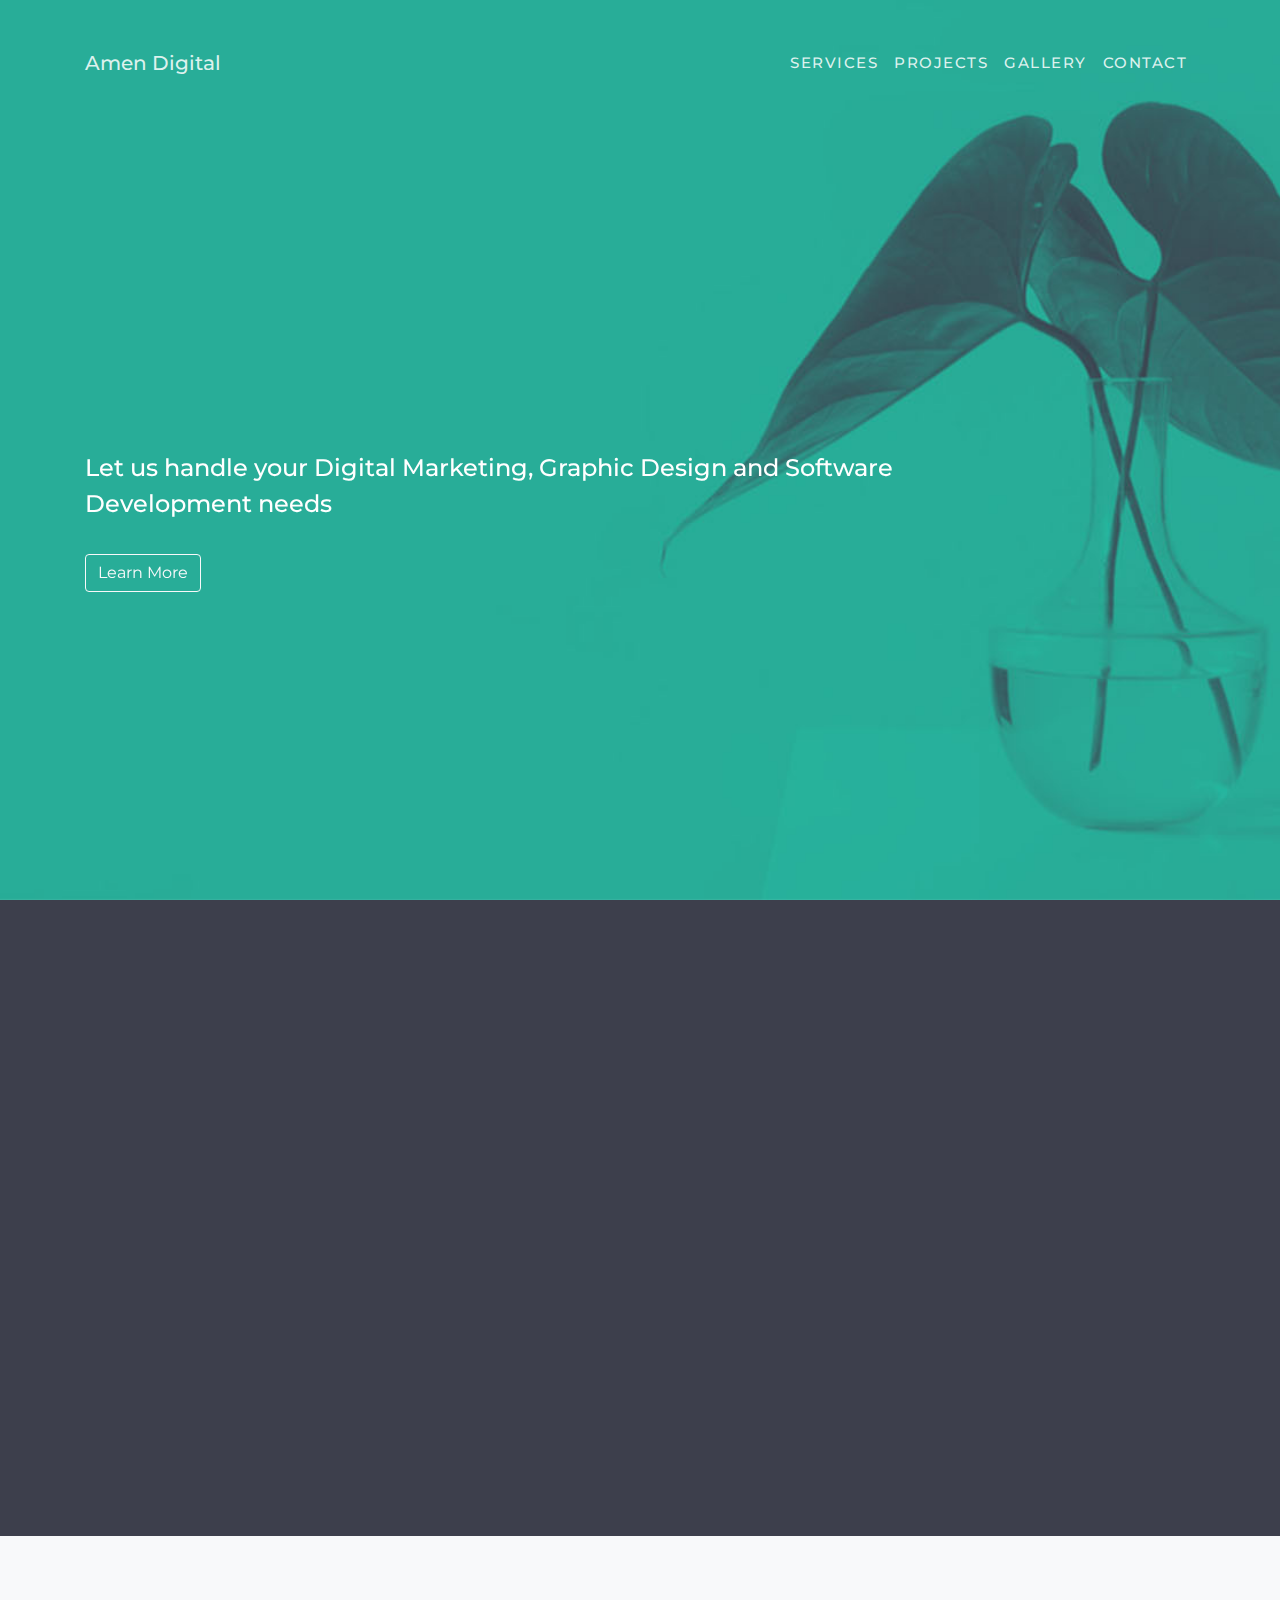
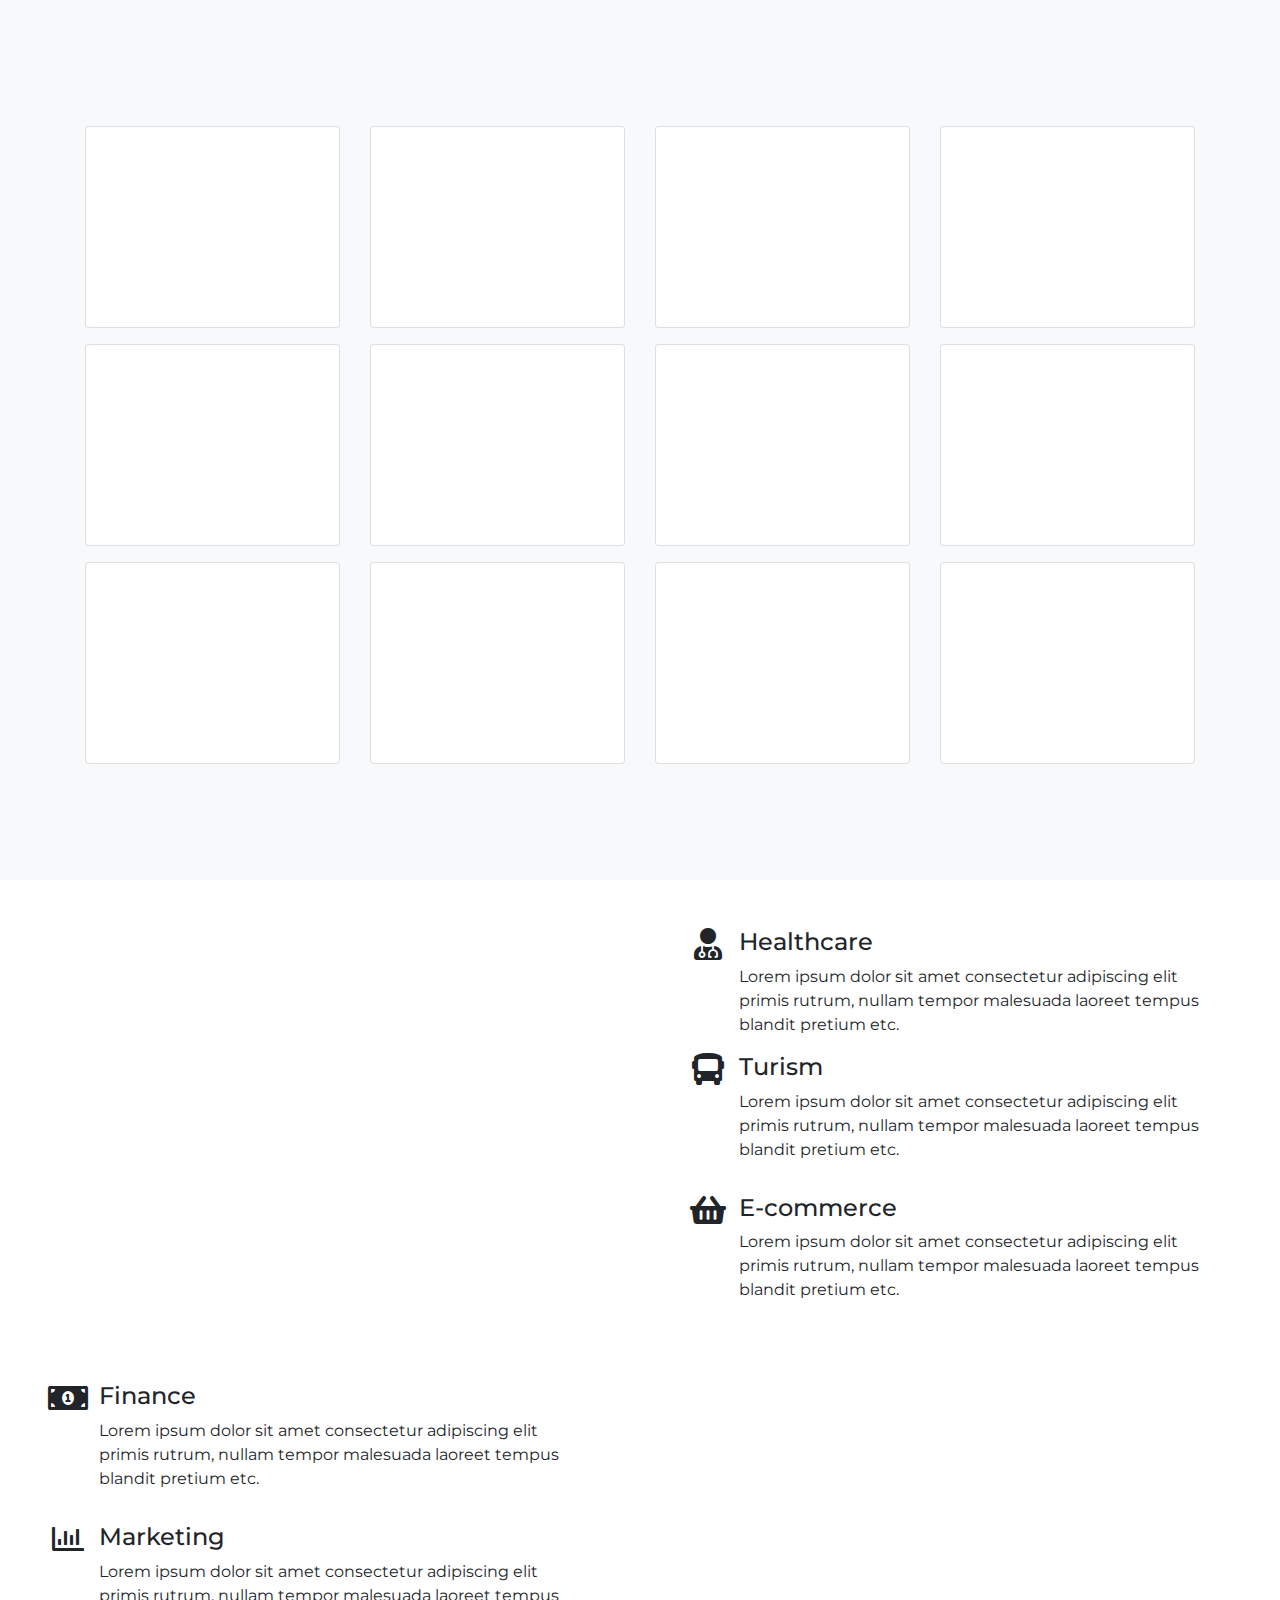
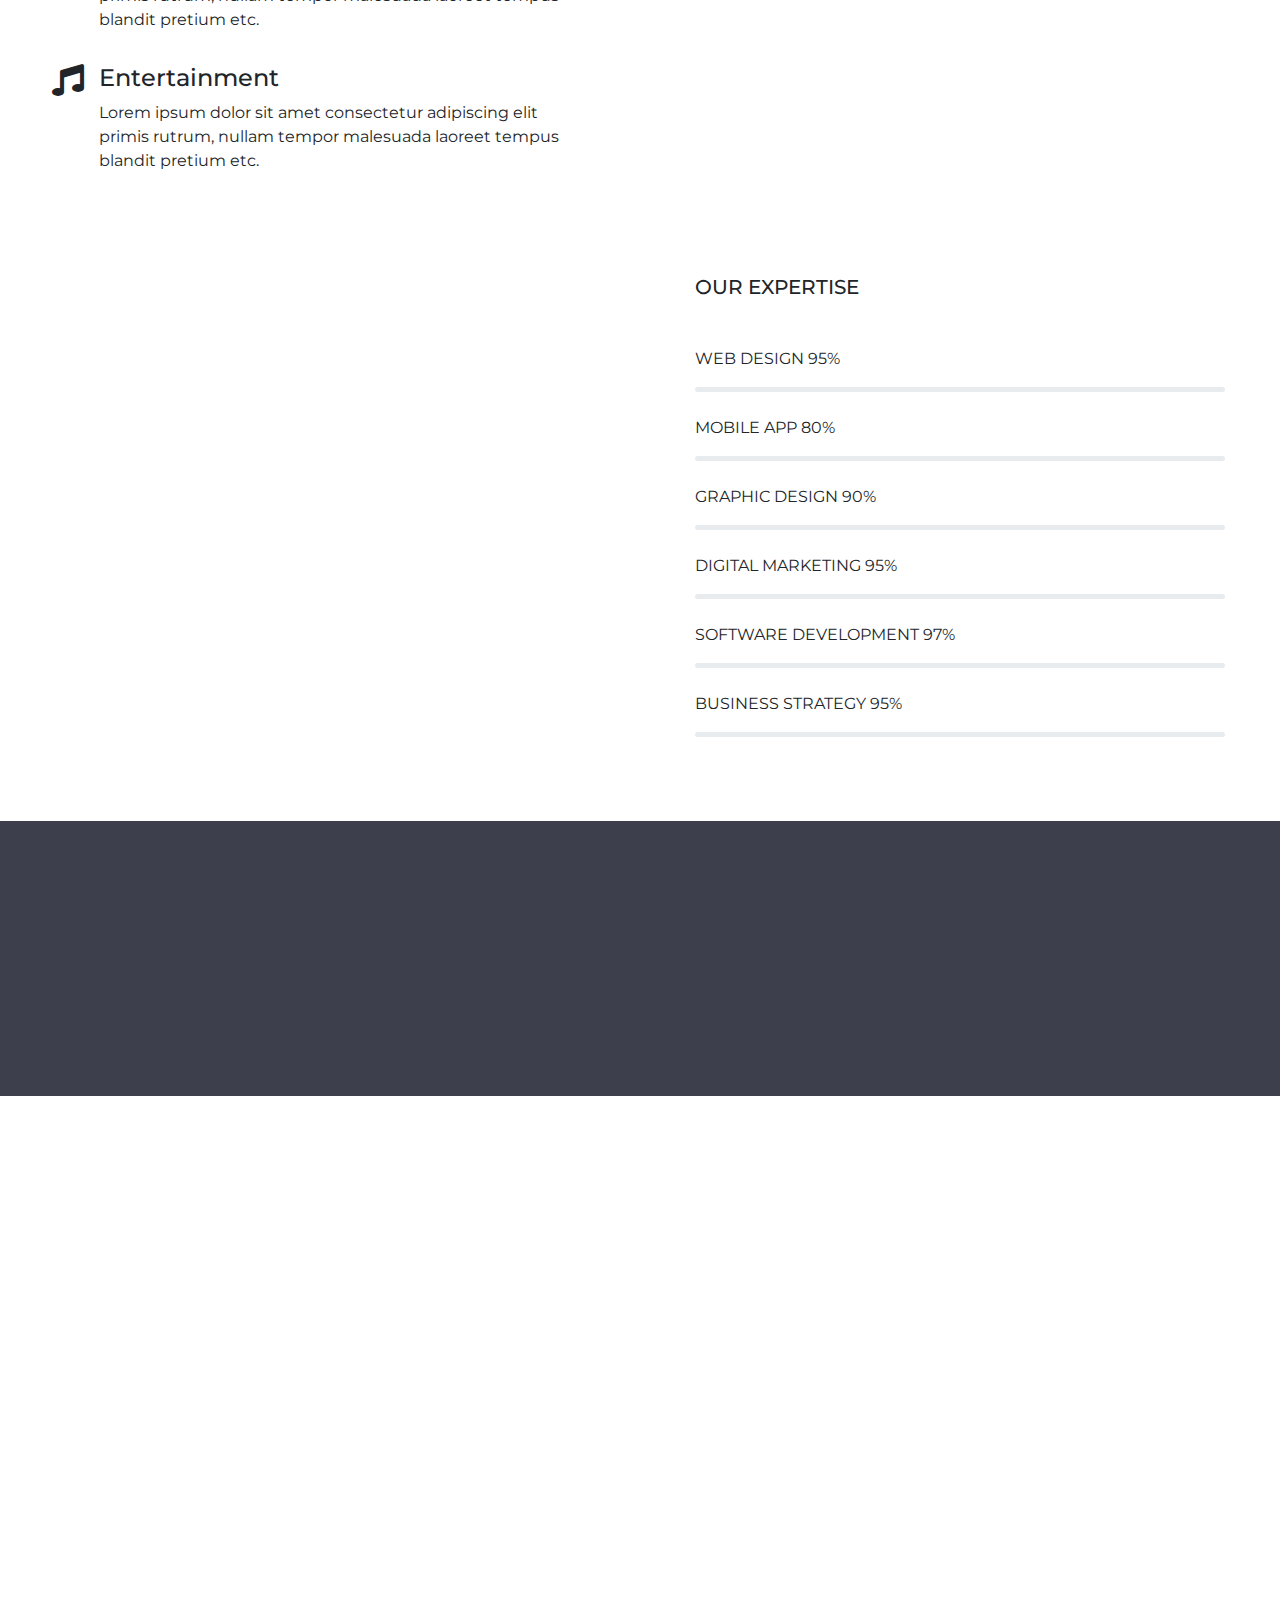
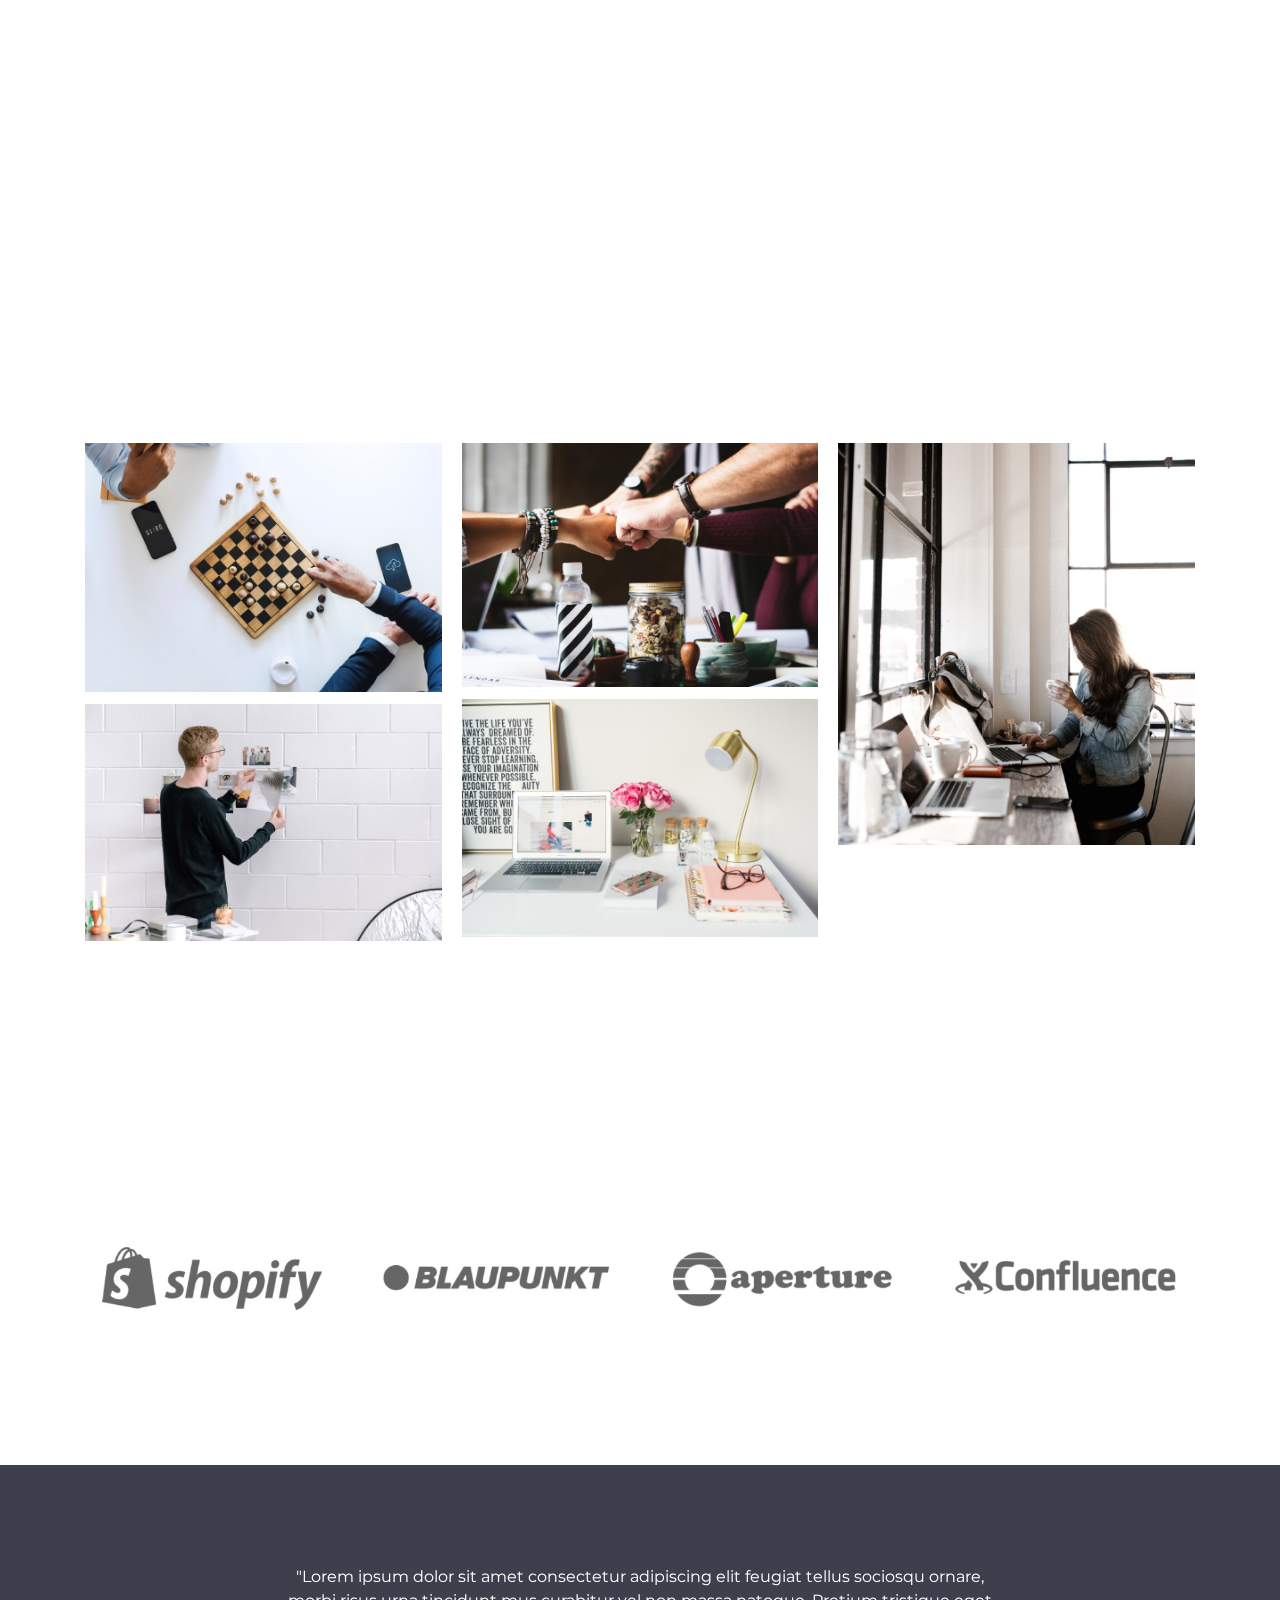
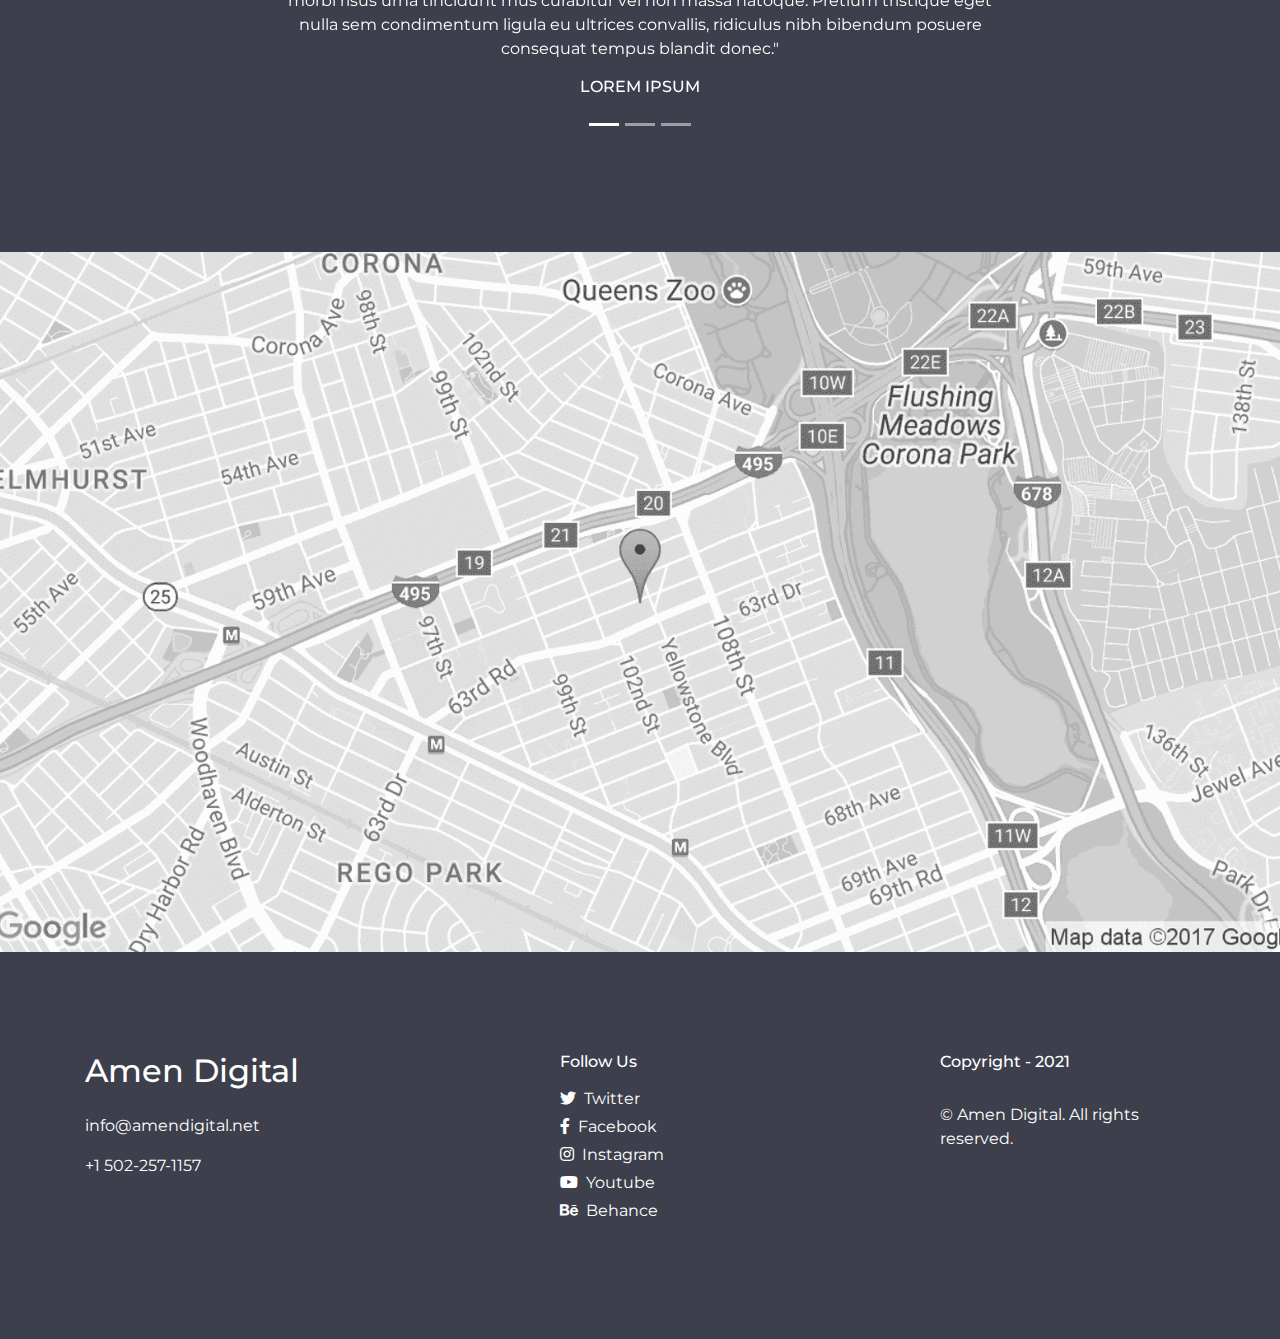
==== commit 48e94715: "Services" ====
--- a/2.0/index.html
+++ b/2.0/index.html
@@ -43,8 +43,8 @@
       <div class="da-home-page-text flex-grow-1 d-flex align-items-center" data-aos="fade-right" data-aos-duration="1000">
         <div class="container">
           <div class="col-md-10 col-sm-12 px-0 mx-0">
-            <h2 class="display-3 text-uppercase">Amen Digital</h2>
-            <h3 class="h4 mt-3">Let us handle your Graphic Design and Software Development Needs</h3><a class="smooth-scroll btn btn-outline-light mt-4" href="#learn">Learn More</a>
+            <img src="./images/logo.png" width="100%" alt="">
+            <h3 class="h4 mt-3">Let us handle your Digital Marketing, Graphic Design and Software Development needs</h3><a class="smooth-scroll btn btn-outline-light mt-4" href="#learn">Learn More</a>
           </div>
         </div>
       </div>
@@ -54,13 +54,13 @@
 <div class="da-section da-work bg-secondary" id="learn">
   <div class="container">
     <div class="h3 pb-3 text-center text-white" data-aos="fade-up">Why Work With Us?</div>
-    <p class="px-5 pb-5 text-center text-white" data-aos="fade-up">Lorem ipsum dolor sit amet, consectetur adipiscing elit, sed do eiusmod tempor incididunt ut labore et dolore magna aliqua. Ut enim ad minim veniam.</p>
+    <p class="px-5 pb-5 text-center text-white" data-aos="fade-up">Because before the conceptos, we care about the people who work with us, their products and their processes.</p>
     <div class="row">
       <div class="col-md-4">
         <div class="card mb-3" data-aos="flip-left">
           <div class="card-body mt-4 mb-1 text-center"><i class="pb-3 text-primary fas fa-briefcase fa-3x"></i>
             <div class="h4 pb-3">Experience</div>
-            <p>Lorem ipsum dolor sit amet consectetur adipiscing elit primis rutrum, nullam tempor malesuada laoreet tempus blandit pretium etc.</p>
+            <p>We have years crafting our skills and working with the hardest and biggest players in the industry.</p>
           </div>
         </div>
       </div>
@@ -68,7 +68,7 @@
         <div class="card mb-3" data-aos="zoom-in-up">
           <div class="card-body mt-4 mb-1 text-center"><i class="pb-3 text-primary fas fa-sliders-h fa-3x"></i>
             <div class="h4 pb-3">Flexibility</div>
-            <p>Lorem ipsum dolor sit amet consectetur adipiscing elit primis rutrum, nullam tempor malesuada laoreet tempus blandit pretium etc.</p>
+            <p>We align and commit to our clients vision and care for their projects, like one of our own.</p>
           </div>
         </div>
       </div>
@@ -76,7 +76,7 @@
         <div class="card mb-3" data-aos="flip-right">
           <div class="card-body mt-4 mb-1 text-center"><i class="pb-3 text-primary fas fa-trophy fa-3x"></i>
             <div class="h4 pb-3">Results</div>
-            <p>Lorem ipsum dolor sit amet consectetur adipiscing elit primis rutrum, nullam tempor malesuada laoreet tempus blandit pretium etc.</p>
+            <p>Our main philosophy is "It doesn't matter how but we make it work, and make it work fast".</p>
           </div>
         </div>
       </div>
@@ -128,11 +128,66 @@
           <div class="card mb-3">
             <div class="card-body py-5" data-aos="zoom-in" data-aos-duration="2000">
               <div class="text-primary"><i class="pb-3 fas fa-map fa-3x"></i>
-                <p class="font-weight-bold">strategic planning</p>
-              </div> </div>
-          </div>
-        </div>
-
+                <p class="font-weight-bold">Strategic Planning</p>
+              </div> </div>
+          </div>
+        </div>
+        <div class="col-lg-3 col-md-6">
+          <div class="card mb-3">
+            <div class="card-body py-5" data-aos="zoom-in" data-aos-duration="2000">
+              <div class="text-primary"><i class="pb-3 fas fa-box fa-3x"></i>
+                <p class="font-weight-bold">Strategic Development</p>
+              </div> </div>
+          </div>
+        </div>
+        <div class="col-lg-3 col-md-6">
+          <div class="card mb-3">
+            <div class="card-body py-5" data-aos="zoom-in" data-aos-duration="2000">
+              <div class="text-primary"><i class="pb-3 fas fa-hammer fa-3x"></i>
+                <p class="font-weight-bold">Concept Building</p>
+              </div> </div>
+          </div>
+        </div>
+        <div class="col-lg-3 col-md-6">
+          <div class="card mb-3">
+            <div class="card-body py-5" data-aos="zoom-in" data-aos-duration="2000">
+              <div class="text-primary"><i class="pb-3 fas fa-star fa-3x"></i>
+                <p class="font-weight-bold">Creativity</p>
+              </div> </div>
+          </div>
+        </div>
+        <div class="col-lg-3 col-md-6">
+          <div class="card mb-3">
+            <div class="card-body py-5" data-aos="zoom-in" data-aos-duration="2000">
+              <div class="text-primary"><i class="pb-3 fas fa-mobile fa-3x"></i>
+                <p class="font-weight-bold">Social Media</p>
+              </div> </div>
+          </div>
+        </div>
+        <div class="col-lg-3 col-md-6">
+          <div class="card mb-3">
+            <div class="card-body py-5" data-aos="zoom-in" data-aos-duration="2000">
+              <div class="text-primary"><i class="pb-3 fas fa-users fa-3x"></i>
+                <p class="font-weight-bold">Digital Marketing</p>
+              </div> </div>
+          </div>
+        </div>
+        <div class="col-lg-3 col-md-6">
+          <div class="card mb-3">
+            <div class="card-body py-5" data-aos="zoom-in" data-aos-duration="2000">
+              <div class="text-primary"><i class="pb-3 fas fa-money-bill-alt fa-3x"></i>
+                <p class="font-weight-bold">Online Ads</p>
+              </div> </div>
+          </div>
+        </div>
+        <div class="col-lg-3 col-md-6">
+          <div class="card mb-3">
+            <div class="card-body py-5" data-aos="zoom-in" data-aos-duration="2000">
+              <div class="text-primary"><i class="pb-3 fas fa-chart-bar fa-3x"></i>
+                <p class="font-weight-bold">SEO/SEM</p>
+              </div> </div>
+          </div>
+        </div>
 
       </div>
     </div>
@@ -140,26 +195,26 @@
 </div>
 <div class="da-projects" id="projects">
   <div class="row mx-0">
-    <div class="col-md-6 px-0 da-project-1" style="background-image: url('images/da-img-2.jpg')" data-aos="zoom-in"></div>
+    <div class="col-md-6 px-0 da-project-1" style="background-image: url('images/da-img-3.jpg')" data-aos="zoom-in"></div>
     <div class="col-md-6 pl-5 pt-5 pb-3">
       <div class="row">
-        <div class="col-1 da-project-icon"><i class="text-warning fas fa-user-md fa-2x fa-fw"></i></div>
+        <div class="col-1 da-project-icon"><i class="fas fa-user-md fa-2x fa-fw"></i></div>
         <div class="col-10">
           <div class="h4">Healthcare</div>
           <p>Lorem ipsum dolor sit amet consectetur adipiscing elit primis rutrum, nullam tempor malesuada laoreet tempus blandit pretium etc.</p>
         </div>
       </div>
       <div class="row mb-3">
-        <div class="col-1 da-project-icon"><i class="text-info fas fa-book fa-2x fa-fw"></i></div>
+        <div class="col-1 da-project-icon"><i class="fas fa-bus fa-2x fa-fw"></i></div>
         <div class="col-10">
-          <div class="h4">Education</div>
+          <div class="h4">Turism</div>
           <p>Lorem ipsum dolor sit amet consectetur adipiscing elit primis rutrum, nullam tempor malesuada laoreet tempus blandit pretium etc.</p>
         </div>
       </div>
       <div class="row">
         <div class="col-1 da-project-icon"><i class="fas fa-shopping-basket fa-2x fa-fw"></i></div>
         <div class="col-10">
-          <div class="h4">Digital Retail</div>
+          <div class="h4">E-commerce</div>
           <p>Lorem ipsum dolor sit amet consectetur adipiscing elit primis rutrum, nullam tempor malesuada laoreet tempus blandit pretium etc.</p>
         </div>
       </div>
@@ -168,14 +223,14 @@
   <div class="row mx-0">
     <div class="col-md-6 pl-5 pt-5 pb-3">
       <div class="row mb-3">
-        <div class="col-1 da-project-icon"><i class="text-warning fas fa-money-bill-alt fa-2x fa-fw"></i></div>
+        <div class="col-1 da-project-icon"><i class="fas fa-money-bill-alt fa-2x fa-fw"></i></div>
         <div class="col-10">
           <div class="h4">Finance</div>
           <p>Lorem ipsum dolor sit amet consectetur adipiscing elit primis rutrum, nullam tempor malesuada laoreet tempus blandit pretium etc.</p>
         </div>
       </div>
       <div class="row mb-3">
-        <div class="col-1 da-project-icon"><i class="text-info far fa-chart-bar fa-2x fa-fw"></i></div>
+        <div class="col-1 da-project-icon"><i class="far fa-chart-bar fa-2x fa-fw"></i></div>
         <div class="col-10">
           <div class="h4">Marketing</div>
           <p>Lorem ipsum dolor sit amet consectetur adipiscing elit primis rutrum, nullam tempor malesuada laoreet tempus blandit pretium etc.</p>
@@ -194,20 +249,20 @@
 </div>
 <div class="da-expertise">
   <div class="row mx-0">
-    <div class="col-md-6 px-0 da-exp-image" style="background-image: url('images/da-img-6.jpg')" data-aos="zoom-in"></div>
+    <div class="col-md-6 px-0 da-exp-image" style="background-image: url('images/da-img-4.jpg')" data-aos="zoom-in"></div>
     <div class="col-md-6 da-exp-skills">
       <div class="container text-uppercase">
         <h3 class="h5 mb-5">Our Expertise</h3>
         <div class="col px-0 mb-4">
-          <p>Web Design 85%</p>
+          <p>Web Design 95%</p>
           <div class="progress" style="height: 5px;">
-            <div class="progress-bar" data-aos="progress-full" data-aos-offset="10" data-aos-duration="2000" role="progressbar" style="width: 85%;" aria-valuenow="25" aria-valuemin="0" aria-valuemax="100"></div>
+            <div class="progress-bar" data-aos="progress-full" data-aos-offset="10" data-aos-duration="2000" role="progressbar" style="width: 95%;" aria-valuenow="25" aria-valuemin="0" aria-valuemax="100"></div>
           </div>
         </div>
         <div class="col px-0 mb-4">
-          <p>Mobile App 70%</p>
+          <p>Mobile App 80%</p>
           <div class="progress" style="height: 5px;">
-            <div class="progress-bar" data-aos="progress-full" data-aos-offset="10" data-aos-duration="2000" role="progressbar" style="width: 70%;" aria-valuenow="25" aria-valuemin="0" aria-valuemax="100"></div>
+            <div class="progress-bar" data-aos="progress-full" data-aos-offset="10" data-aos-duration="2000" role="progressbar" style="width: 80%;" aria-valuenow="25" aria-valuemin="0" aria-valuemax="100"></div>
           </div>
         </div>
         <div class="col px-0 mb-4">
@@ -217,9 +272,21 @@
           </div>
         </div>
         <div class="col px-0 mb-4">
-          <p>Digital Marketing 75%</p>
+          <p>Digital Marketing 95%</p>
           <div class="progress" style="height: 5px;">
-            <div class="progress-bar" data-aos="progress-full" data-aos-offset="10" data-aos-duration="2000" role="progressbar" style="width: 75%;" aria-valuenow="25" aria-valuemin="0" aria-valuemax="100"></div>
+            <div class="progress-bar" data-aos="progress-full" data-aos-offset="10" data-aos-duration="2000" role="progressbar" style="width: 95%;" aria-valuenow="25" aria-valuemin="0" aria-valuemax="100"></div>
+          </div>
+        </div>
+        <div class="col px-0 mb-4">
+          <p>Software Development 97%</p>
+          <div class="progress" style="height: 5px;">
+            <div class="progress-bar" data-aos="progress-full" data-aos-offset="10" data-aos-duration="2000" role="progressbar" style="width: 97%;" aria-valuenow="25" aria-valuemin="0" aria-valuemax="100"></div>
+          </div>
+        </div>
+        <div class="col px-0 mb-4">
+          <p>Business Strategy 95%</p>
+          <div class="progress" style="height: 5px;">
+            <div class="progress-bar" data-aos="progress-full" data-aos-offset="10" data-aos-duration="2000" role="progressbar" style="width: 95%;" aria-valuenow="25" aria-valuemin="0" aria-valuemax="100"></div>
           </div>
         </div>
       </div>
@@ -232,7 +299,7 @@
       <div class="col-md-3 col-sm-6">
         <div class="media py-2" data-aos="flip-up"><i class="mr-3 fas fa-clipboard-check  fa-3x fa-fw"></i>
           <div class="media-body">
-            <div class="h5">1575</div>
+            <div class="h5">+200</div>
             <div class="h6">Projects Done</div>
           </div>
         </div>
@@ -240,7 +307,7 @@
       <div class="col-md-3 col-sm-6">
         <div class="media py-2" data-aos="flip-up"><i class="mr-3 fas fa-smile  fa-3x fa-fw"></i>
           <div class="media-body">
-            <div class="h5">1245</div>
+            <div class="h5">+100</div>
             <div class="h6">Happy Clients</div>
           </div>
         </div>
@@ -248,7 +315,7 @@
       <div class="col-md-3 col-sm-6">
         <div class="media py-2" data-aos="flip-up"><i class="mr-3 fas fa-file-alt fa-3x fa-fw"></i>
           <div class="media-body">
-            <div class="h5">865</div>
+            <div class="h5">85</div>
             <div class="h6">Appreciations</div>
           </div>
         </div>
@@ -256,7 +323,7 @@
       <div class="col-md-3 col-sm-6">
         <div class="media py-2" data-aos="flip-up"><i class="mr-3 fas fa-clock  fa-3x fa-fw"></i>
           <div class="media-body">
-            <div class="h5">8565</div>
+            <div class="h5">+5000</div>
             <div class="h6">Working Hours</div>
           </div>
         </div>
@@ -452,7 +519,7 @@
         <div class="row">
           <div class="col-md-5">
             <div class="h2 mb-4">Amen Digital</div>
-            <p class="mb-3">info@digitalagency.com</p>
+            <p class="mb-3">info@amendigital.net</p>
             <p>+1 502-257-1157</p>
           </div>
           <div class="col-md-4">
@@ -462,12 +529,12 @@
               <li class="mb-1"><a class="da-social-link" href="#"><i class="fab fa-facebook-f" aria-hidden="true"></i><span class="ml-2">Facebook</span></a></li>
               <li class="mb-1"><a class="da-social-link" href="#"><i class="fab fa-instagram" aria-hidden="true"></i><span class="ml-2">Instagram</span></a></li>
               <li class="mb-1"><a class="da-social-link" href="#"><i class="fab fa-youtube" aria-hidden="true"></i><span class="ml-2">Youtube</span></a></li>
+              <li class="mb-1"><a class="da-social-link" href="#"><i class="fab fa-behance" aria-hidden="true"></i><span class="ml-2">Behance</span></a></li>
             </ul>
           </div>
           <div class="col-md-3">
-            <div class="h6 pb-4">Copyright</div>
+            <div class="h6 pb-4">Copyright - 2021</div>
             <p class="pb-1">&copy; Amen Digital. All rights reserved.</p>
-            <p>Design - <a class="credit" href="https://templateflip.com" target="_blank">TemplateFlip</a></p>
           </div>
         </div>
       </div>
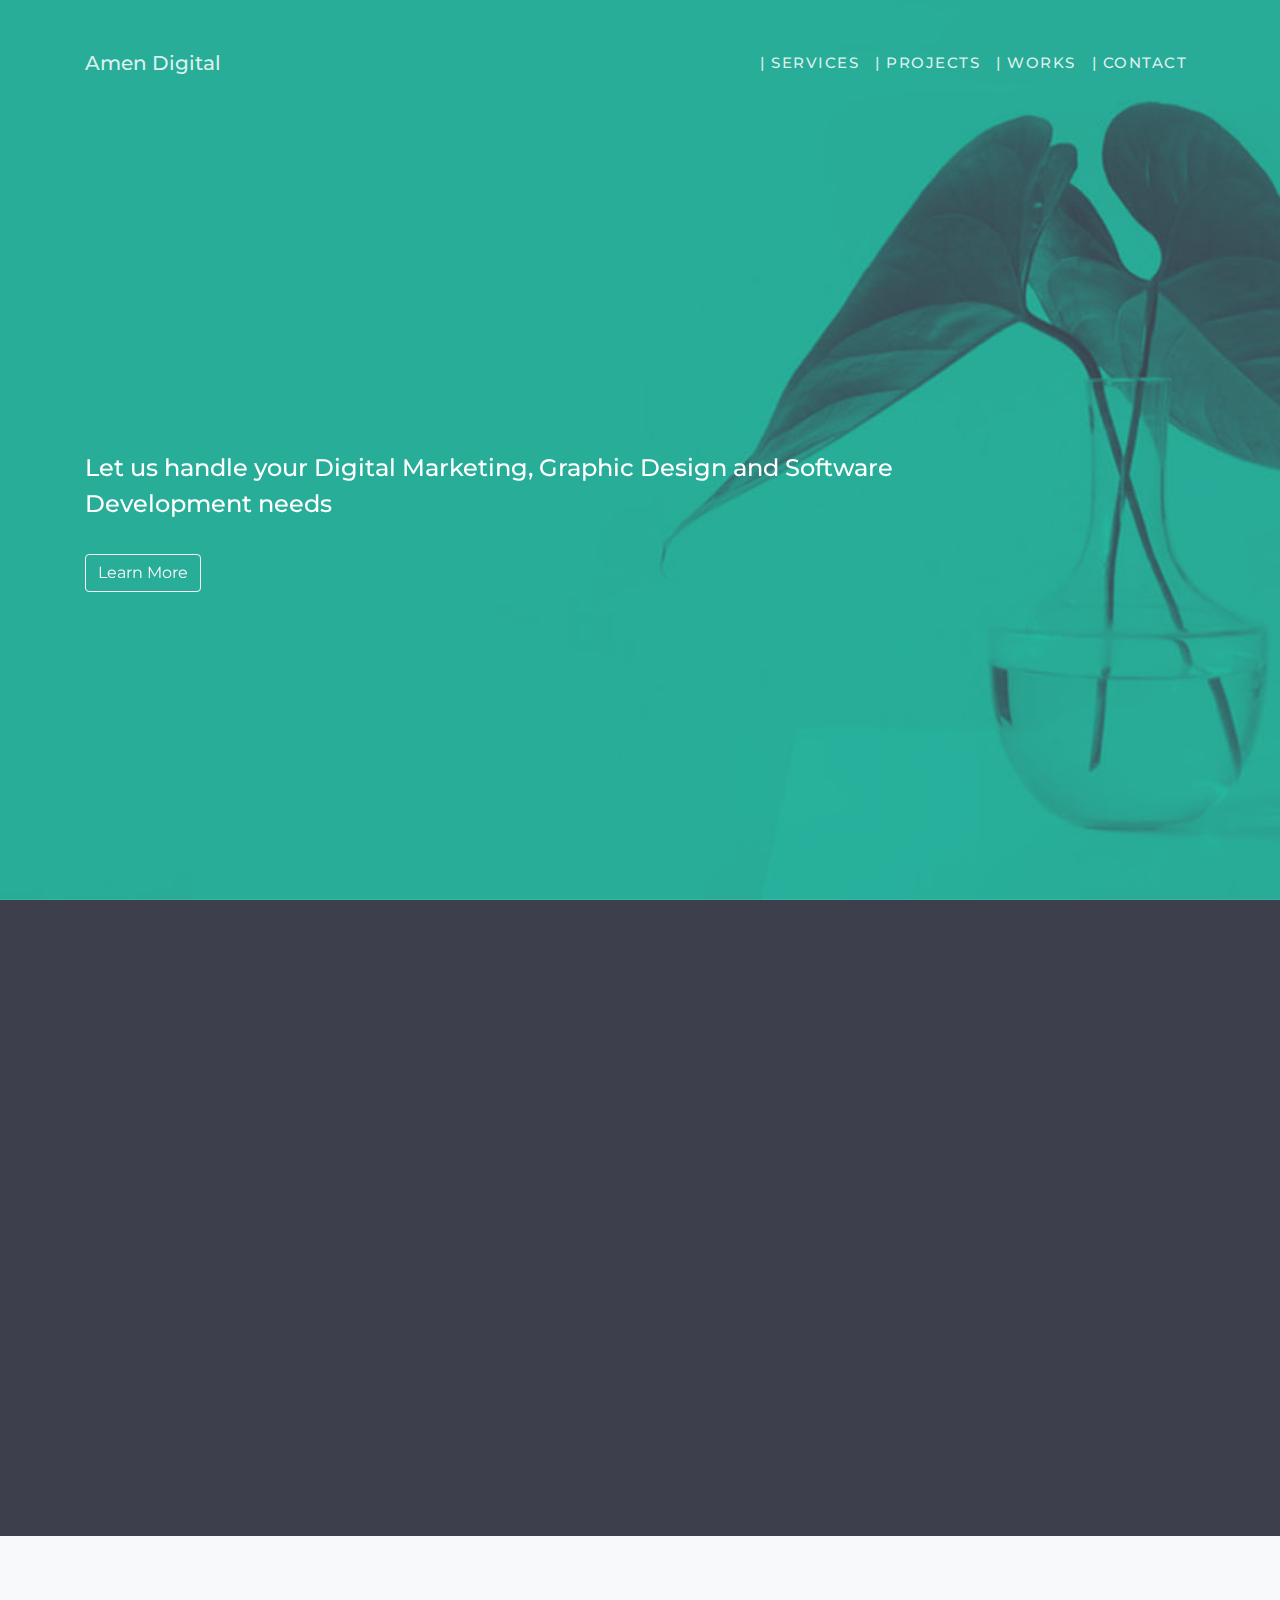
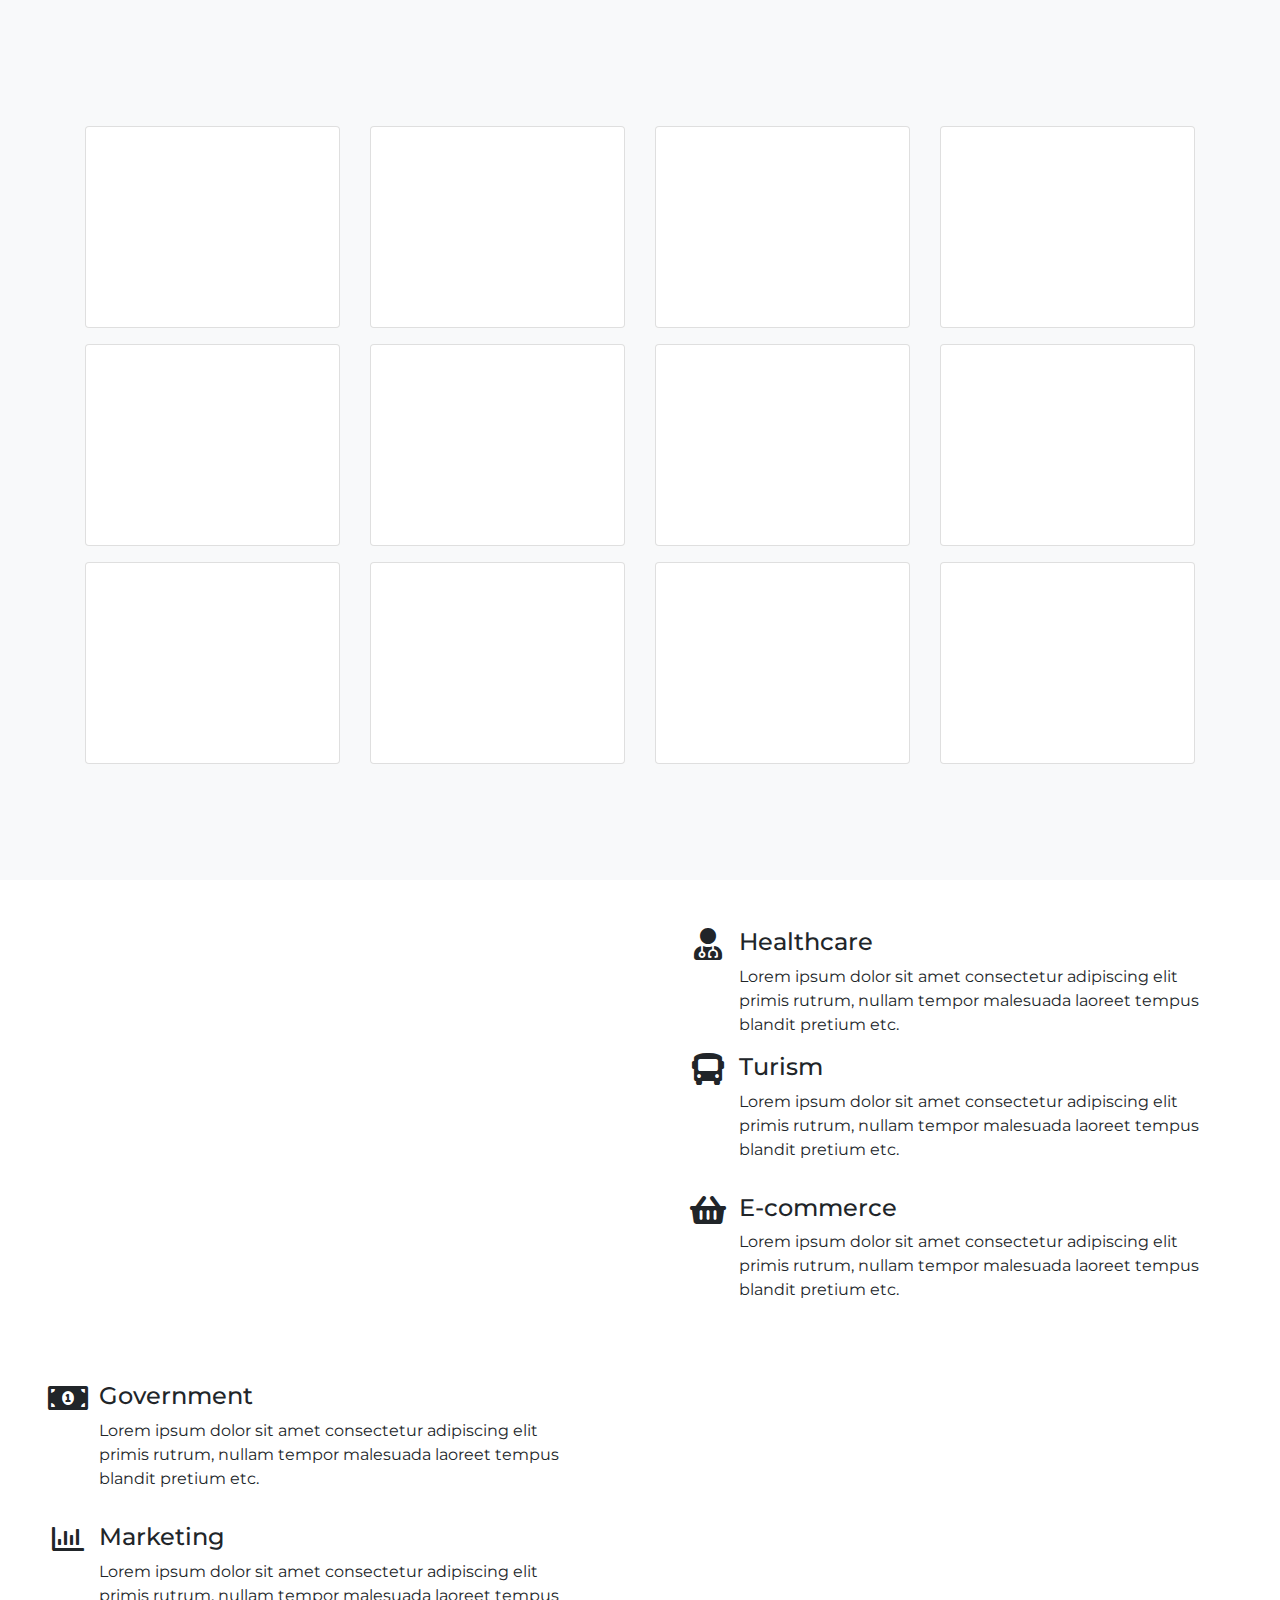
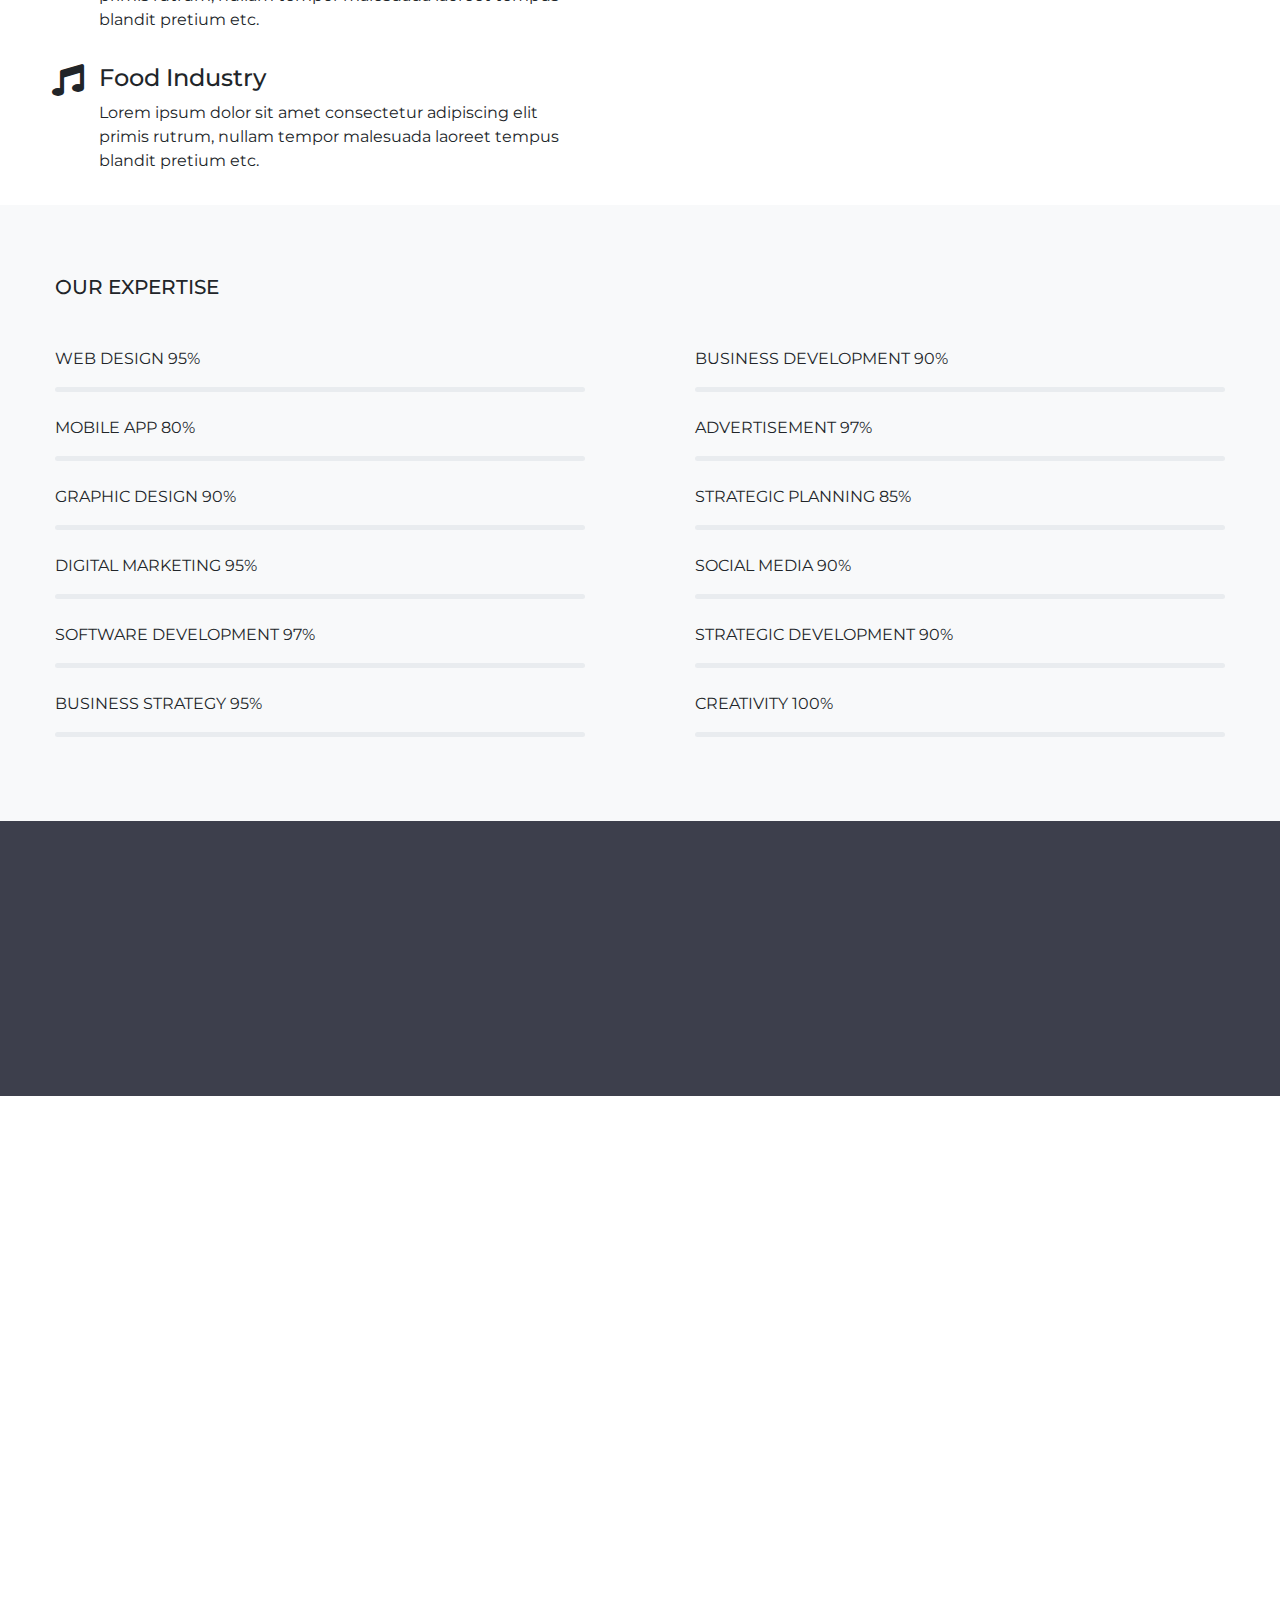
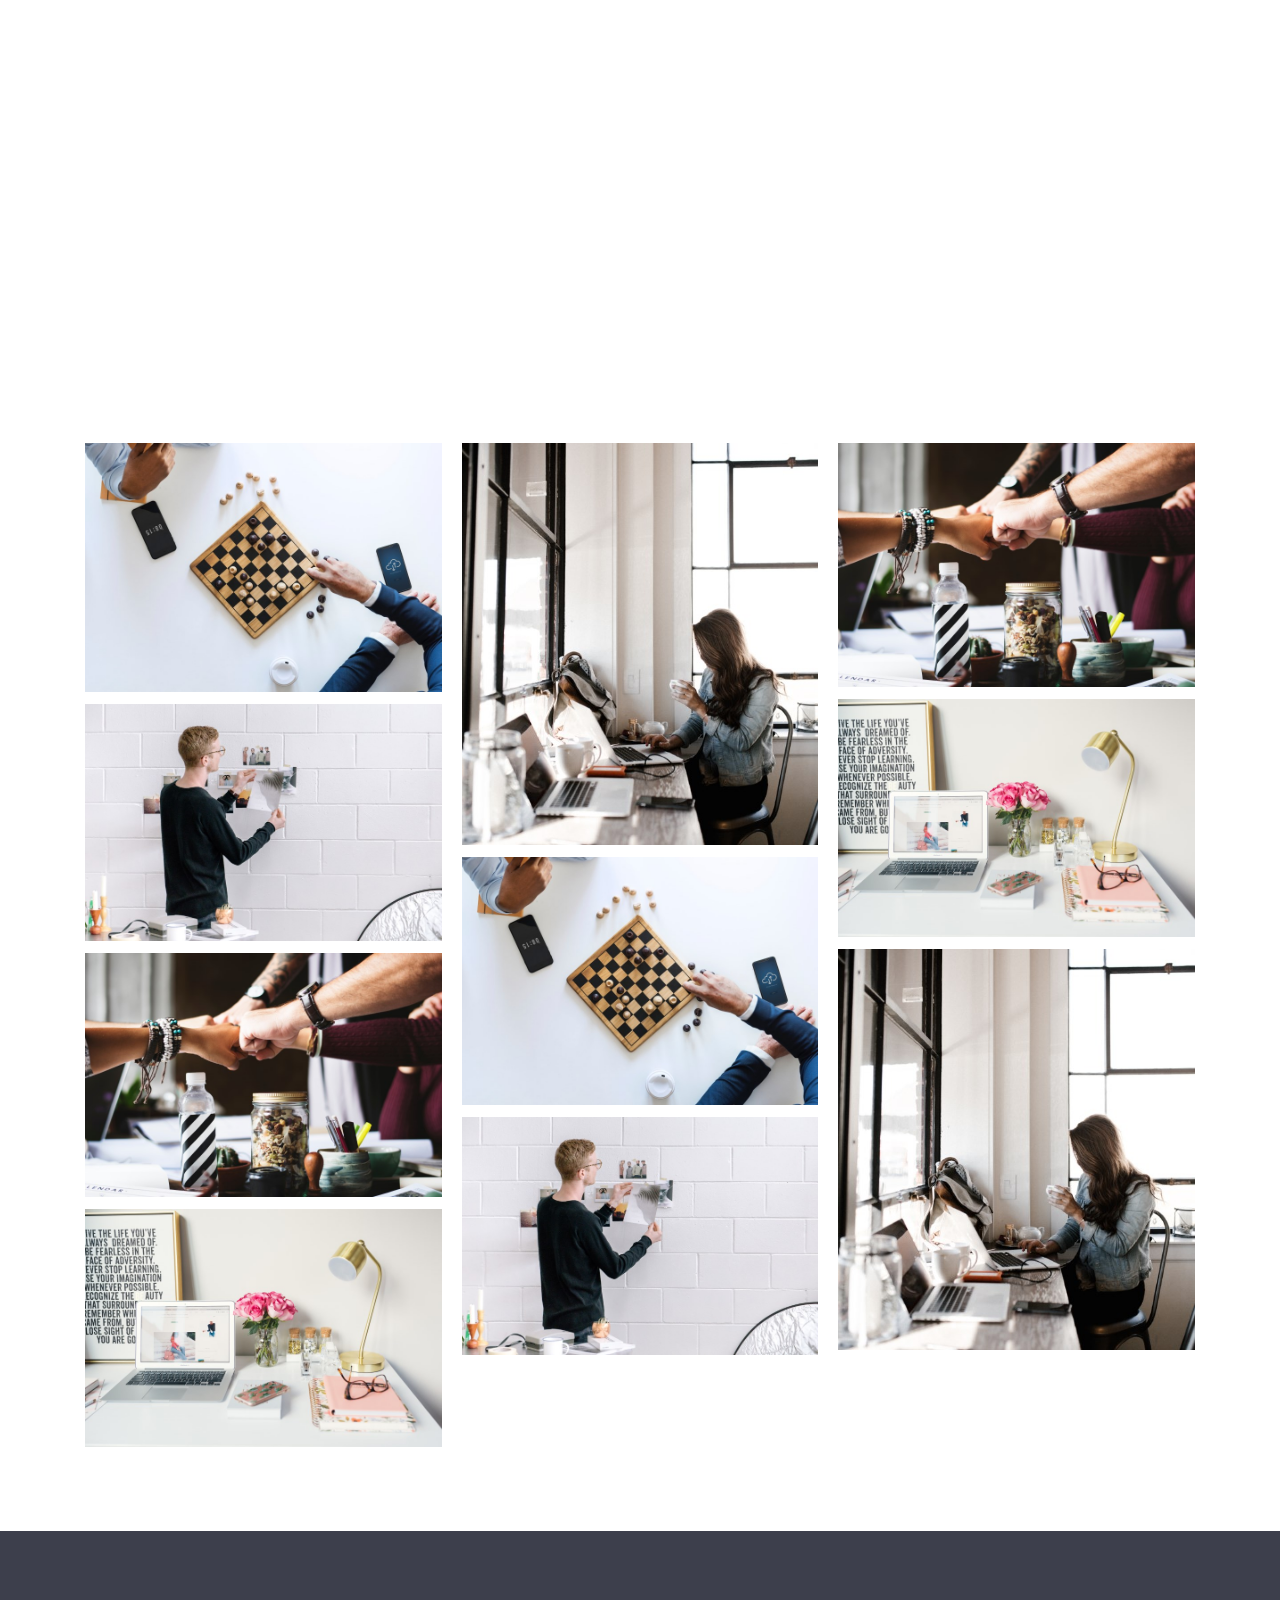
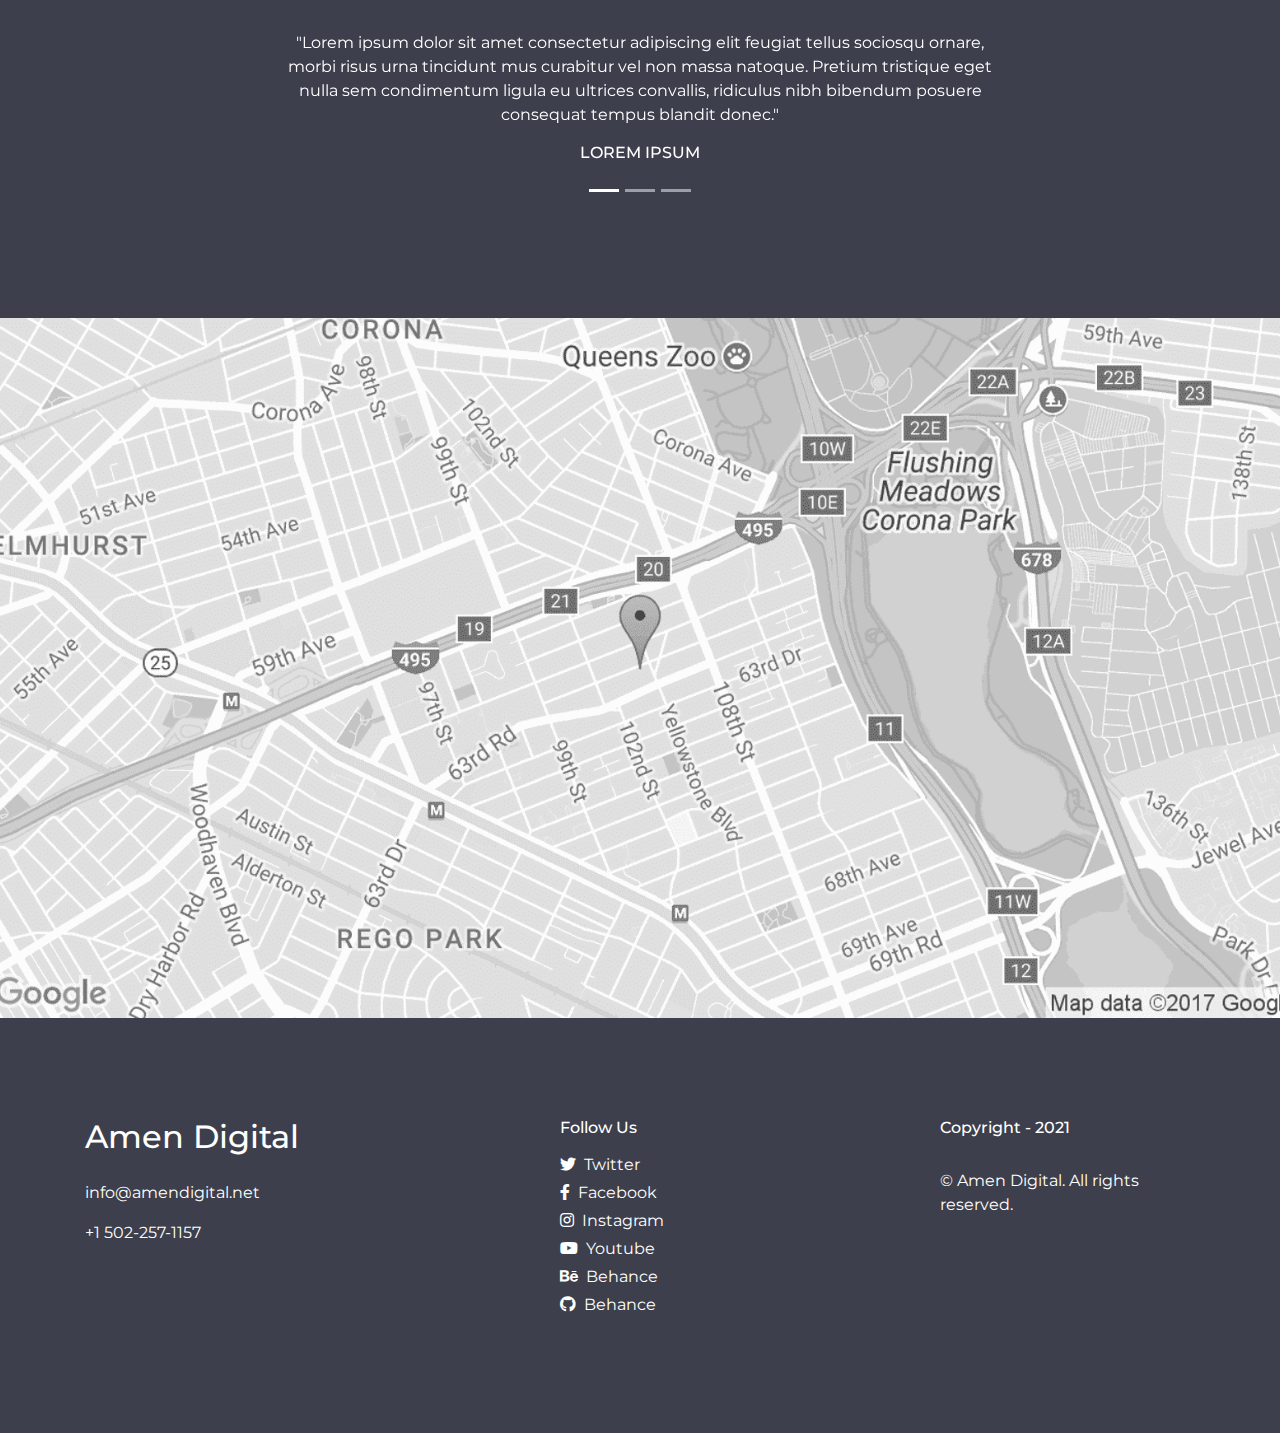
==== commit 2c432b69: "Almost finished" ====
--- a/2.0/index.html
+++ b/2.0/index.html
@@ -32,10 +32,10 @@
           <button class="navbar-toggler" type="button" data-toggle="collapse" data-target="#da-navbarNav" aria-controls="da-navbarNav" aria-expanded="false" aria-label="Toggle navigation"><span class="navbar-toggler-icon"></span></button>
           <div class="collapse navbar-collapse text-uppercase" id="da-navbarNav">
             <ul class="navbar-nav ml-auto">
-              <li class="nav-item"><a class="nav-link smooth-scroll" href="#services">Services</a></li>
-              <li class="nav-item"><a class="nav-link smooth-scroll" href="#projects">Projects</a></li>
-              <li class="nav-item"><a class="nav-link smooth-scroll" href="#gallery">Gallery</a></li>
-              <li class="nav-item"><a class="nav-link smooth-scroll" href="#contact">Contact</a></li>
+              <li class="nav-item"><a class="nav-link smooth-scroll" href="#services">| Services</a></li>
+              <li class="nav-item"><a class="nav-link smooth-scroll" href="#projects">| Projects</a></li>
+              <li class="nav-item"><a class="nav-link smooth-scroll" href="#gallery">| Works</a></li>
+              <li class="nav-item"><a class="nav-link smooth-scroll" href="#contact">| Contact</a></li>
             </ul>
           </div>
         </nav>
@@ -225,7 +225,7 @@
       <div class="row mb-3">
         <div class="col-1 da-project-icon"><i class="fas fa-money-bill-alt fa-2x fa-fw"></i></div>
         <div class="col-10">
-          <div class="h4">Finance</div>
+          <div class="h4">Government</div>
           <p>Lorem ipsum dolor sit amet consectetur adipiscing elit primis rutrum, nullam tempor malesuada laoreet tempus blandit pretium etc.</p>
         </div>
       </div>
@@ -239,17 +239,16 @@
       <div class="row">
         <div class="col-1 da-project-icon"><i class="fas fa-music fa-2x fa-fw"></i></div>
         <div class="col-10">
-          <div class="h4">Entertainment</div>
+          <div class="h4">Food Industry</div>
           <p>Lorem ipsum dolor sit amet consectetur adipiscing elit primis rutrum, nullam tempor malesuada laoreet tempus blandit pretium etc.</p>
         </div>
       </div>
     </div>
-    <div class="col-md-6 px-0 da-project-2" style="background-image: url('images/da-img-5.jpg')" data-aos="zoom-in"></div>
-  </div>
-</div>
-<div class="da-expertise">
+    <div class="col-md-6 px-0 da-project-2" style="background-image: url('images/da-img-4.jpg')" data-aos="zoom-in"></div>
+  </div>
+</div>
+<div class="da-expertise bg-light">
   <div class="row mx-0">
-    <div class="col-md-6 px-0 da-exp-image" style="background-image: url('images/da-img-4.jpg')" data-aos="zoom-in"></div>
     <div class="col-md-6 da-exp-skills">
       <div class="container text-uppercase">
         <h3 class="h5 mb-5">Our Expertise</h3>
@@ -287,6 +286,46 @@
           <p>Business Strategy 95%</p>
           <div class="progress" style="height: 5px;">
             <div class="progress-bar" data-aos="progress-full" data-aos-offset="10" data-aos-duration="2000" role="progressbar" style="width: 95%;" aria-valuenow="25" aria-valuemin="0" aria-valuemax="100"></div>
+          </div>
+        </div>
+      </div>
+    </div>    <div class="col-md-6 da-exp-skills">
+      <div class="container text-uppercase">
+        <h3 class="h5 mb-5"><br/></h3>
+        <div class="col px-0 mb-4">
+          <p>Business Development 90%</p>
+          <div class="progress" style="height: 5px;">
+            <div class="progress-bar" data-aos="progress-full" data-aos-offset="10" data-aos-duration="2000" role="progressbar" style="width: 90%;" aria-valuenow="25" aria-valuemin="0" aria-valuemax="100"></div>
+          </div>
+        </div>
+        <div class="col px-0 mb-4">
+          <p>Advertisement 97%</p>
+          <div class="progress" style="height: 5px;">
+            <div class="progress-bar" data-aos="progress-full" data-aos-offset="10" data-aos-duration="2000" role="progressbar" style="width: 97%;" aria-valuenow="25" aria-valuemin="0" aria-valuemax="100"></div>
+          </div>
+        </div>
+        <div class="col px-0 mb-4">
+          <p>Strategic Planning 85%</p>
+          <div class="progress" style="height: 5px;">
+            <div class="progress-bar" data-aos="progress-full" data-aos-offset="10" data-aos-duration="2000" role="progressbar" style="width: 85%;" aria-valuenow="25" aria-valuemin="0" aria-valuemax="100"></div>
+          </div>
+        </div>
+        <div class="col px-0 mb-4">
+          <p>Social Media 90%</p>
+          <div class="progress" style="height: 5px;">
+            <div class="progress-bar" data-aos="progress-full" data-aos-offset="10" data-aos-duration="2000" role="progressbar" style="width: 90%;" aria-valuenow="25" aria-valuemin="0" aria-valuemax="100"></div>
+          </div>
+        </div>
+        <div class="col px-0 mb-4">
+          <p>Strategic Development 90%</p>
+          <div class="progress" style="height: 5px;">
+            <div class="progress-bar" data-aos="progress-full" data-aos-offset="10" data-aos-duration="2000" role="progressbar" style="width: 90%;" aria-valuenow="25" aria-valuemin="0" aria-valuemax="100"></div>
+          </div>
+        </div>
+        <div class="col px-0 mb-4">
+          <p>Creativity 100%</p>
+          <div class="progress" style="height: 5px;">
+            <div class="progress-bar" data-aos="progress-full" data-aos-offset="10" data-aos-duration="2000" role="progressbar" style="width: 100%;" aria-valuenow="25" aria-valuemin="0" aria-valuemax="100"></div>
           </div>
         </div>
       </div>
@@ -345,9 +384,9 @@
         <div class="carousel-item active">
           <div class="row">
             <div class="col-md-4">
-              <div class="card d-block mb-3"><img class="card-img-top" src="images/da-emp-1.jpg" alt="image"/>
+              <div class="card d-block mb-3"><img class="card-img-top" src="images/team/sergio.jpg" height="300px" alt="image"/>
                 <div class="card-body text-center">
-                  <div class="h5">Pamela Lopez</div>
+                  <div class="h5">Sergio Pollaccia</div>
                   <p class="text-muted">CEO</p>
                 </div>
               </div>
@@ -403,27 +442,22 @@
   </div>
 </div>
 <div class="container da-gallery" id="gallery">
-  <div class="h3 pb-5 text-center" data-aos="fade-up">Photo Gallery</div>
+  <div class="h3 pb-5 text-center" data-aos="fade-up">Our Work</div>
   <div class="card-columns">
     <div class="card"><a href="images/gallery-img-3.jpg" data-toggle="lightbox" data-gallery="da-gallery"><img class="img-fluid" src="images/gallery-img-3.jpg" alt="Gallery Image 1"/></a></div>
     <div class="card"><a href="images/gallery-img-5.jpg" data-toggle="lightbox" data-gallery="da-gallery"><img class="img-fluid" src="images/gallery-img-5.jpg" alt="Gallery Image 2"/></a></div>
     <div class="card"><a href="images/gallery-img-4.jpg" data-toggle="lightbox" data-gallery="da-gallery"><img class="img-fluid" src="images/gallery-img-4.jpg" alt="Gallery Image 3"/></a></div>
     <div class="card"><a href="images/gallery-img-1.jpg" data-toggle="lightbox" data-gallery="da-gallery"><img class="img-fluid" src="images/gallery-img-1.jpg" alt="Gallery Image 4"/></a></div>
     <div class="card"><a href="images/gallery-img-2.jpg" data-toggle="lightbox" data-gallery="da-gallery"><img class="img-fluid" src="images/gallery-img-2.jpg" alt="Gallery Image 5"/></a></div>
-  </div>
-</div>
-<div class="da-section">
-  <div class="container da-company-brand py-5">
-    <div class="h3 pb-3 text-uppercase text-center" data-aos="fade-up">Featured in</div>
-    <p class="pb-3 text-center" data-aos="fade-up">Lorem ipsum dolor sit amet consectetur adipiscing elit primis rutrum, <br/>nullam tempor malesuada laoreet tempus</p>
-    <div class="row">
-      <div class="col-md-3 text-center"><img class="img-fluid" src="images/company-1.jpg" alt="Company Image 1"/></div>
-      <div class="col-md-3 text-center"><img class="img-fluid" src="images/company-2.jpg" alt="Company Image 2"/></div>
-      <div class="col-md-3 text-center"><img class="img-fluid" src="images/company-3.jpg" alt="Company Image 3"/></div>
-      <div class="col-md-3 text-center"><img class="img-fluid" src="images/company-4.jpg" alt="Company Image 4"/></div>
-    </div>
-  </div>
-</div>
+    <div class="card"><a href="images/gallery-img-3.jpg" data-toggle="lightbox" data-gallery="da-gallery"><img class="img-fluid" src="images/gallery-img-3.jpg" alt="Gallery Image 1"/></a></div>
+    <div class="card"><a href="images/gallery-img-5.jpg" data-toggle="lightbox" data-gallery="da-gallery"><img class="img-fluid" src="images/gallery-img-5.jpg" alt="Gallery Image 2"/></a></div>
+    <div class="card"><a href="images/gallery-img-4.jpg" data-toggle="lightbox" data-gallery="da-gallery"><img class="img-fluid" src="images/gallery-img-4.jpg" alt="Gallery Image 3"/></a></div>
+    <div class="card"><a href="images/gallery-img-1.jpg" data-toggle="lightbox" data-gallery="da-gallery"><img class="img-fluid" src="images/gallery-img-1.jpg" alt="Gallery Image 4"/></a></div>
+    <div class="card"><a href="images/gallery-img-2.jpg" data-toggle="lightbox" data-gallery="da-gallery"><img class="img-fluid" src="images/gallery-img-2.jpg" alt="Gallery Image 5"/></a></div>
+  
+  </div>
+</div>
+<br/><br/><br/>
 <div class="da-section da-brand bg-secondary">
   <div class="container text-center text-white">
     <div class="carousel slide pb-5" id="da-brand-carouselIndicator" data-ride="carousel">
@@ -530,6 +564,7 @@
               <li class="mb-1"><a class="da-social-link" href="#"><i class="fab fa-instagram" aria-hidden="true"></i><span class="ml-2">Instagram</span></a></li>
               <li class="mb-1"><a class="da-social-link" href="#"><i class="fab fa-youtube" aria-hidden="true"></i><span class="ml-2">Youtube</span></a></li>
               <li class="mb-1"><a class="da-social-link" href="#"><i class="fab fa-behance" aria-hidden="true"></i><span class="ml-2">Behance</span></a></li>
+              <li class="mb-1"><a class="da-social-link" href="#"><i class="fab fa-github" aria-hidden="true"></i><span class="ml-2">Behance</span></a></li>
             </ul>
           </div>
           <div class="col-md-3">
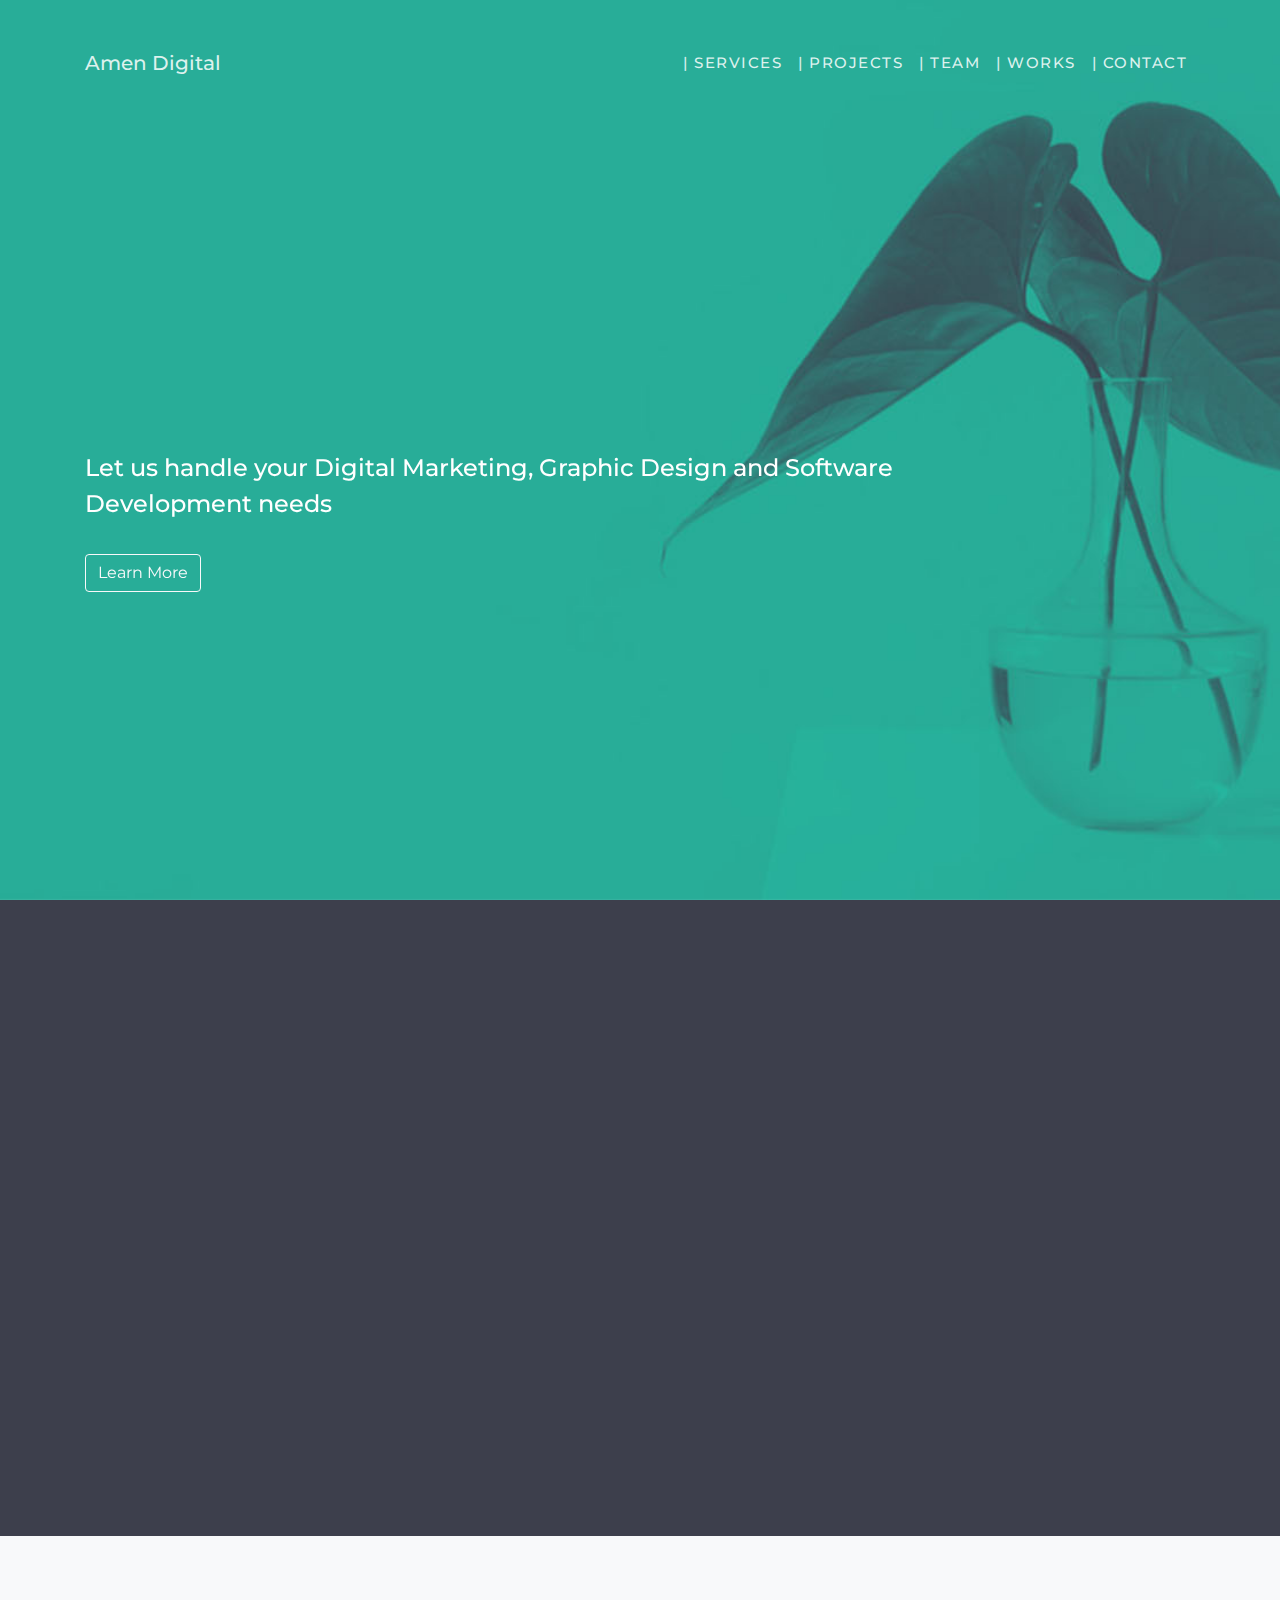
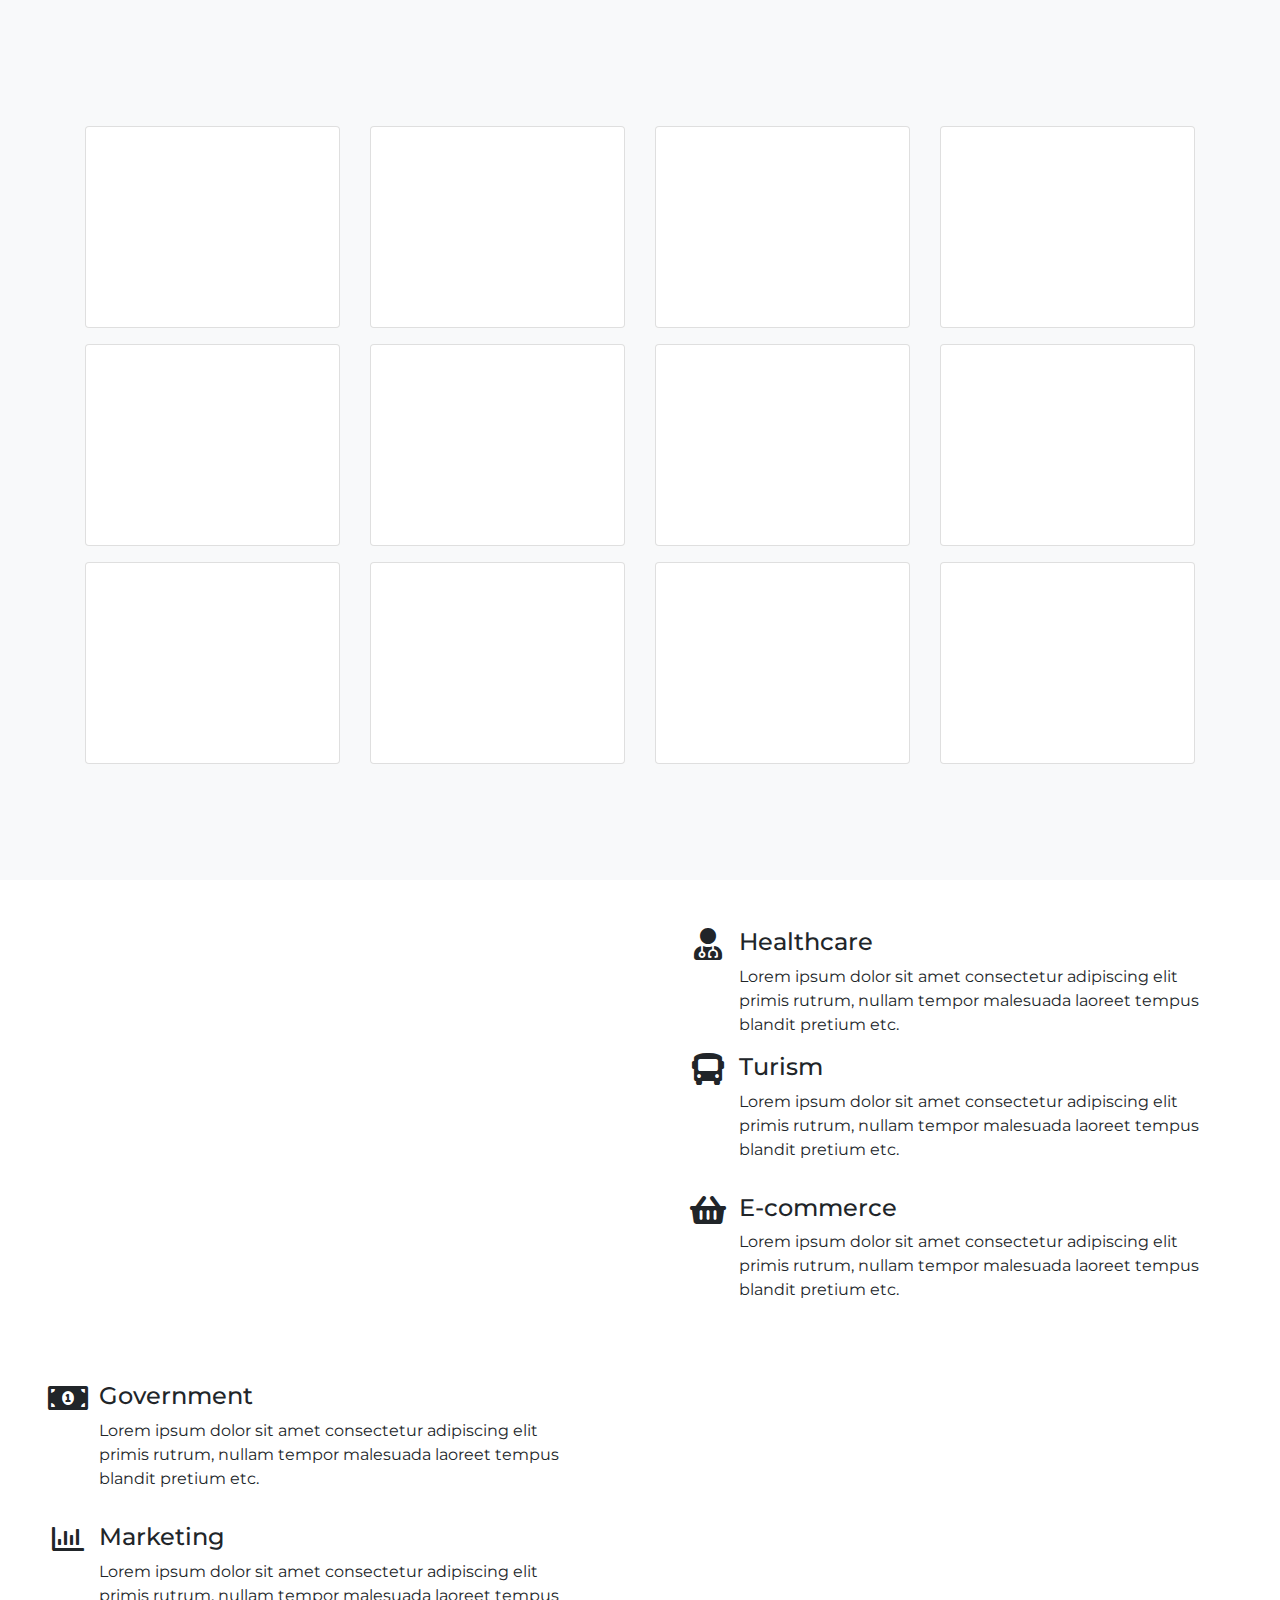
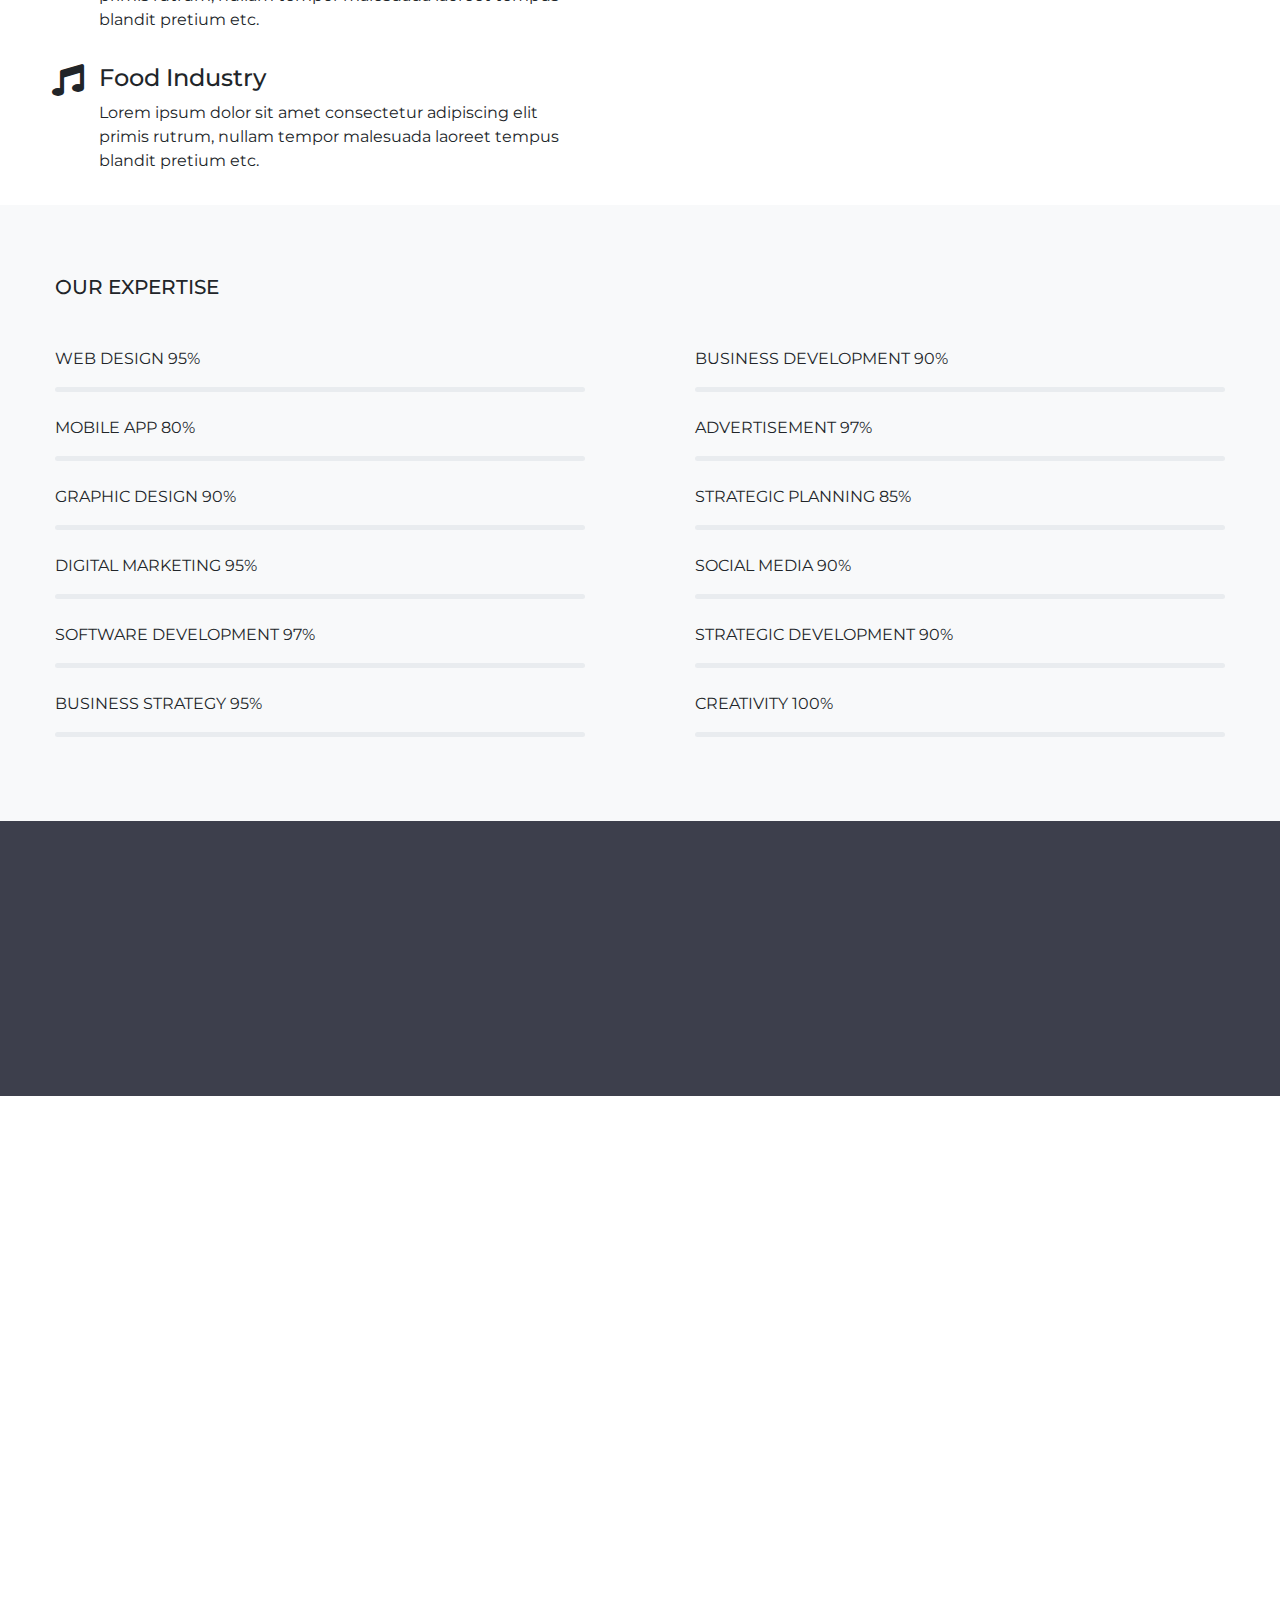
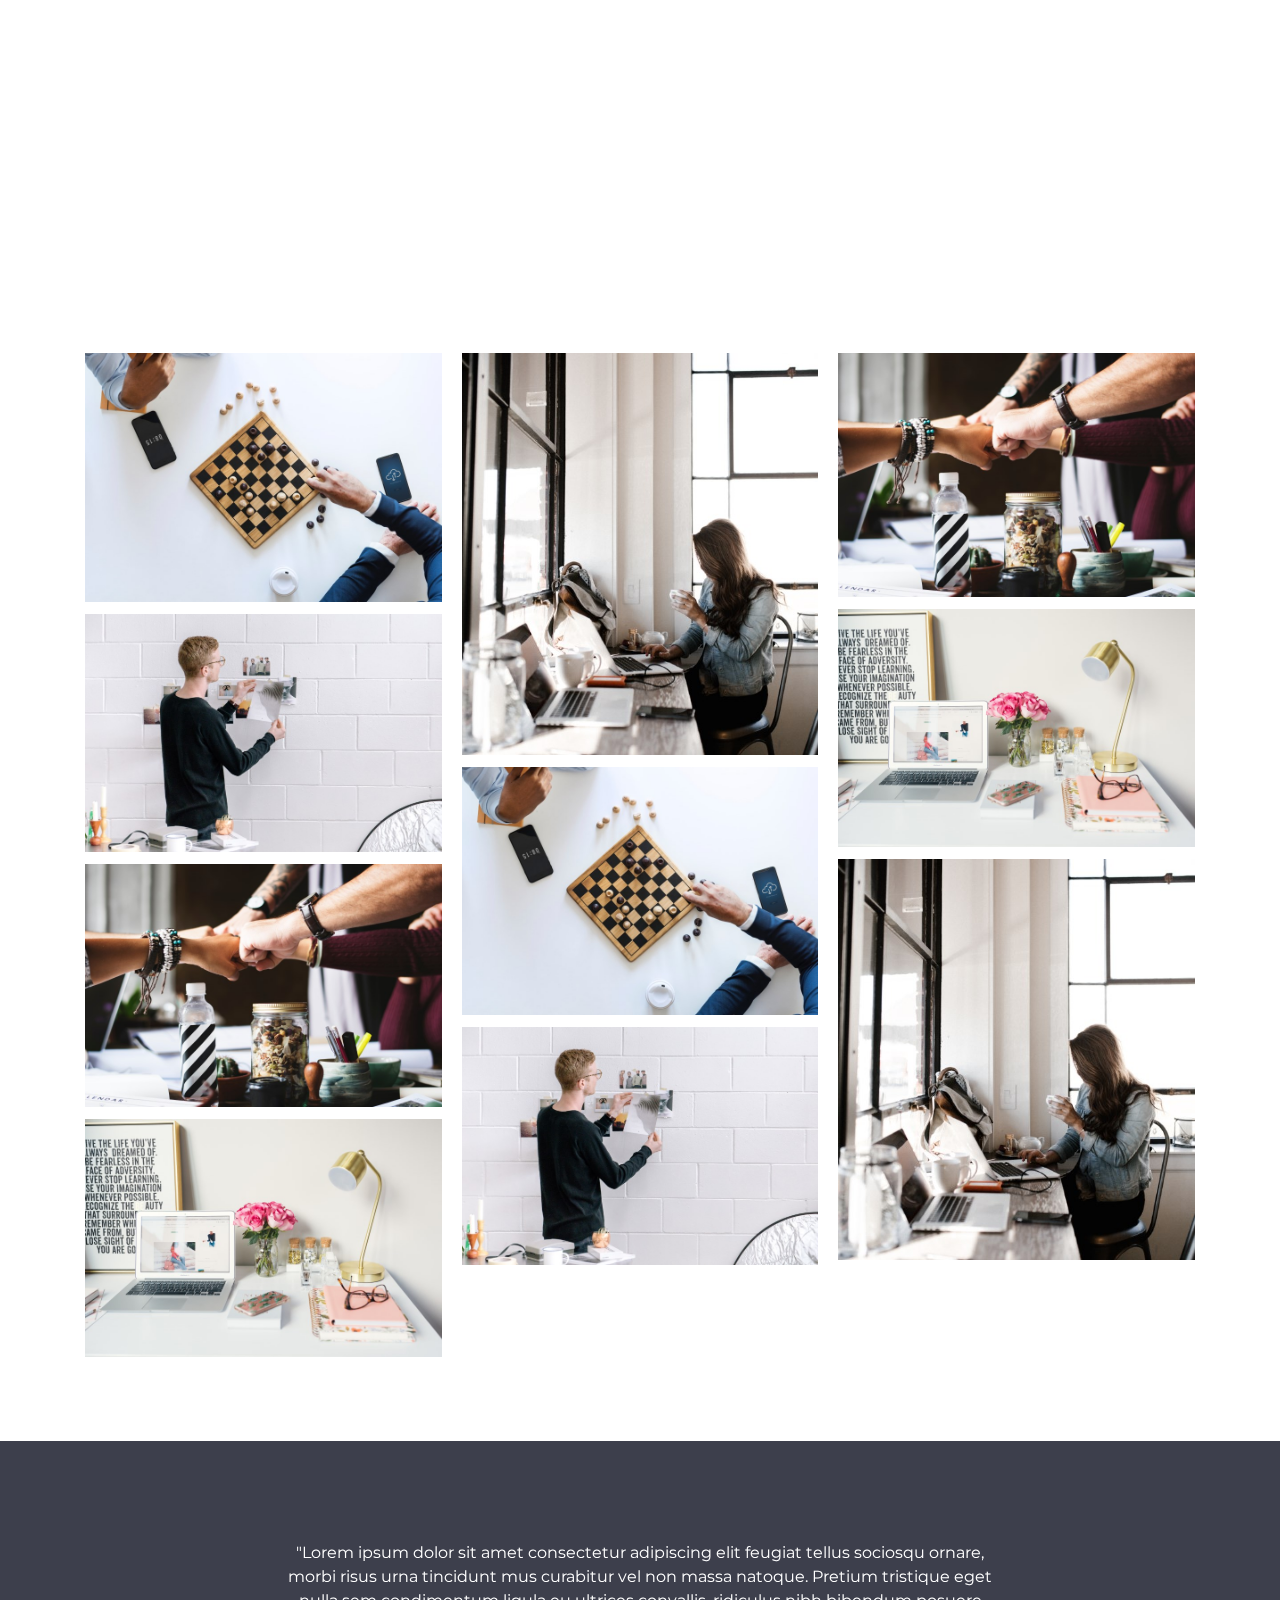
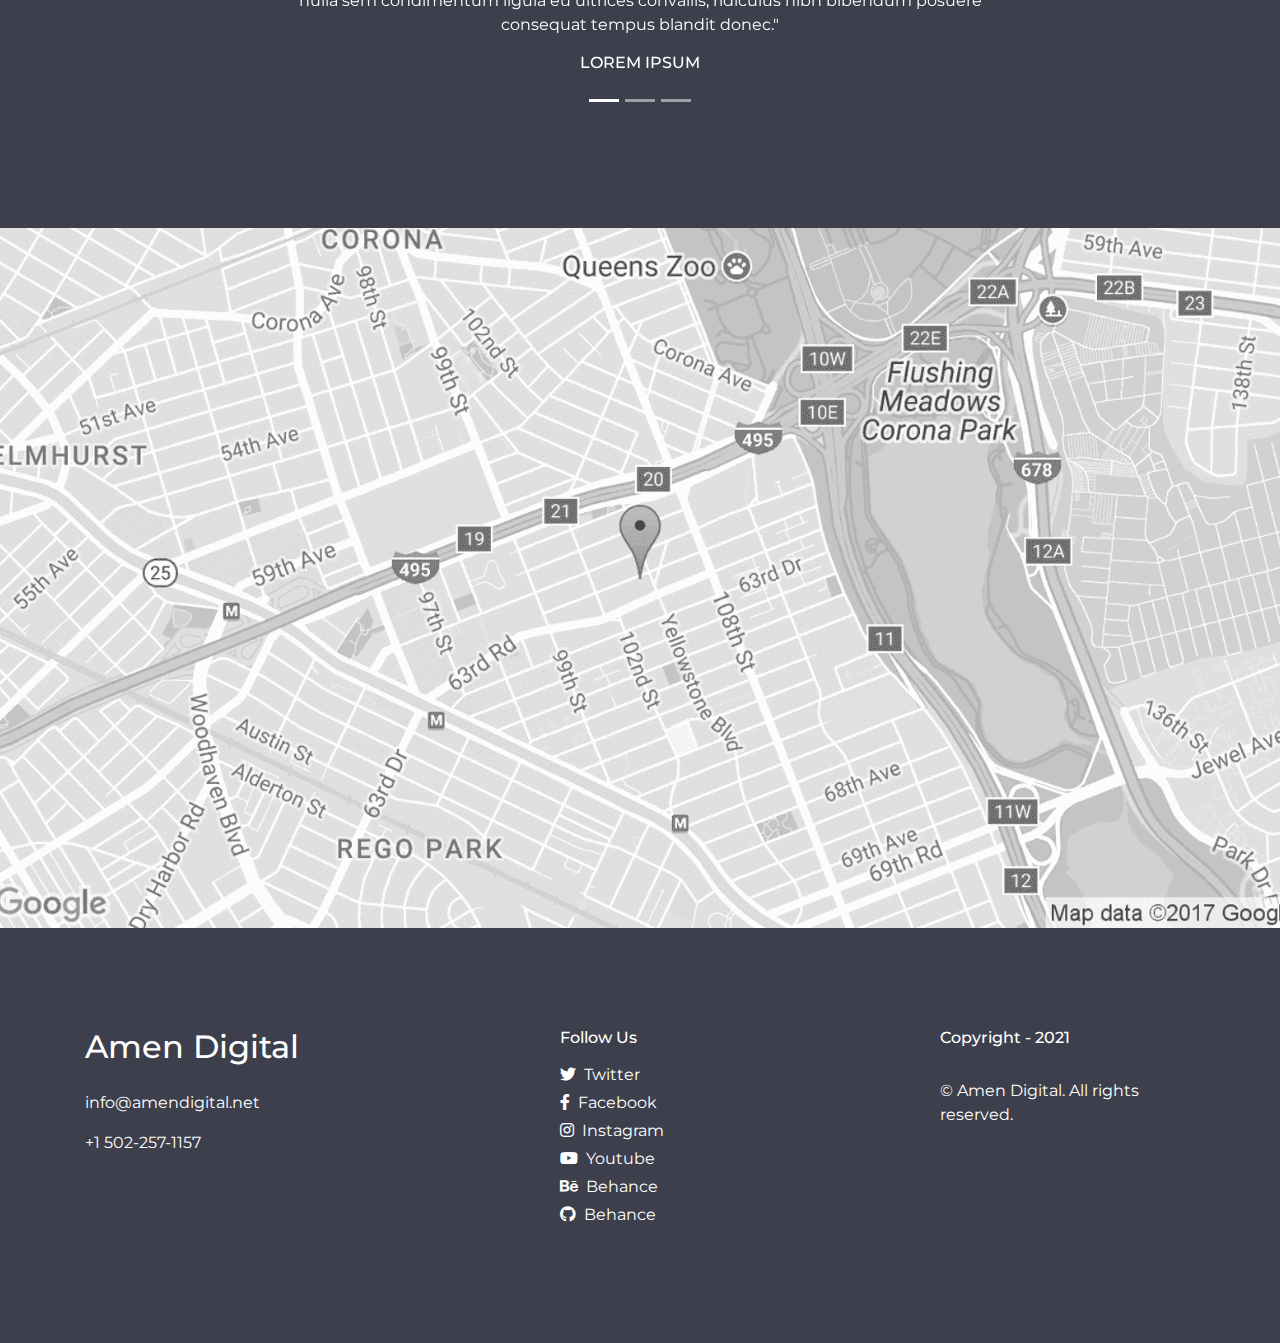
==== commit 25b32397: "Team" ====
--- a/2.0/index.html
+++ b/2.0/index.html
@@ -34,6 +34,7 @@
             <ul class="navbar-nav ml-auto">
               <li class="nav-item"><a class="nav-link smooth-scroll" href="#services">| Services</a></li>
               <li class="nav-item"><a class="nav-link smooth-scroll" href="#projects">| Projects</a></li>
+              <li class="nav-item"><a class="nav-link smooth-scroll" href="#team">| Team</a></li>
               <li class="nav-item"><a class="nav-link smooth-scroll" href="#gallery">| Works</a></li>
               <li class="nav-item"><a class="nav-link smooth-scroll" href="#contact">| Contact</a></li>
             </ul>
@@ -372,6 +373,7 @@
 </div>
 <div class="da-section">
   <div class="container">
+    <a name="team"></a>
     <div class="h3 text-center" data-aos="fade-up">Meet our Team Members</div>
   </div>
   <div class="da-team carousel slide py-5" id="da-carouselIndicator" data-ride="carousel" data-aos="zoom-in-up" data-aos-duration="1000">
@@ -392,18 +394,18 @@
               </div>
             </div>
             <div class="col-md-4">
-              <div class="card d-block mb-3"><img class="card-img-top" src="images/da-emp-2.jpg" alt="image"/>
+              <div class="card d-block mb-3"><img class="card-img-top" src="images/team/martin.jpg" height="300px" alt="image"/>
                 <div class="card-body text-center">
-                  <div class="h5">John Bowman</div>
-                  <p class="text-muted">Graphic Designer</p>
+                  <div class="h5">Martin Pared Baez</div>
+                  <p class="text-muted">Full Stack Developer</p>
                 </div>
               </div>
             </div>
             <div class="col-md-4">
-              <div class="card d-block mb-3"><img class="card-img-top" src="images/da-emp-3.jpg" alt="image"/>
+              <div class="card d-block mb-3"><img class="card-img-top" src="images/team/ariel.jpg" height="300px" alt="image"/>
                 <div class="card-body text-center">
-                  <div class="h5">Mark Shaw</div>
-                  <p class="text-muted">Software Developer</p>
+                  <div class="h5">Ariel Caminos</div>
+                  <p class="text-muted">Full Stack Developer</p>
                 </div>
               </div>
             </div>
@@ -412,26 +414,26 @@
         <div class="carousel-item">
           <div class="row">
             <div class="col-md-4">
-              <div class="card d-block mb-3"><img class="card-img-top" src="images/da-emp-4.jpg" alt="image"/>
+              <div class="card d-block mb-3"><img class="card-img-top" src="images/team/juanpablocesarini.jpg" height="300px" alt="image"/>
                 <div class="card-body text-center">
-                  <div class="h5">Melissa Long</div>
-                  <p class="text-muted">Software Developer</p>
+                  <div class="h5">Juan Pablo Cesarini</div>
+                  <p class="text-muted">Full Stack Developer</p>
                 </div>
               </div>
             </div>
             <div class="col-md-4">
-              <div class="card d-block mb-3"><img class="card-img-top" src="images/da-emp-5.jpg" alt="image"/>
+              <div class="card d-block mb-3"><img class="card-img-top" src="images/team/francisco.jpg" height="300px" alt="image"/>
                 <div class="card-body text-center">
-                  <div class="h5">Betty West</div>
-                  <p class="text-muted">Software Developer</p>
+                  <div class="h5">Francisco Chardin</div>
+                  <p class="text-muted">Front End Developer</p>
                 </div>
               </div>
             </div>
             <div class="col-md-4">
-              <div class="card d-block mb-3"><img class="card-img-top" src="images/da-emp-6.jpg" alt="image"/>
+              <div class="card d-block mb-3"><img class="card-img-top" src="images/team/micaela.jpg" height="300px" alt="image"/>
                 <div class="card-body text-center">
-                  <div class="h5">Jeremy Little</div>
-                  <p class="text-muted">Software Developer</p>
+                  <div class="h5">Micaela Martini</div>
+                  <p class="text-muted">Full Stack Developer</p>
                 </div>
               </div>
             </div>
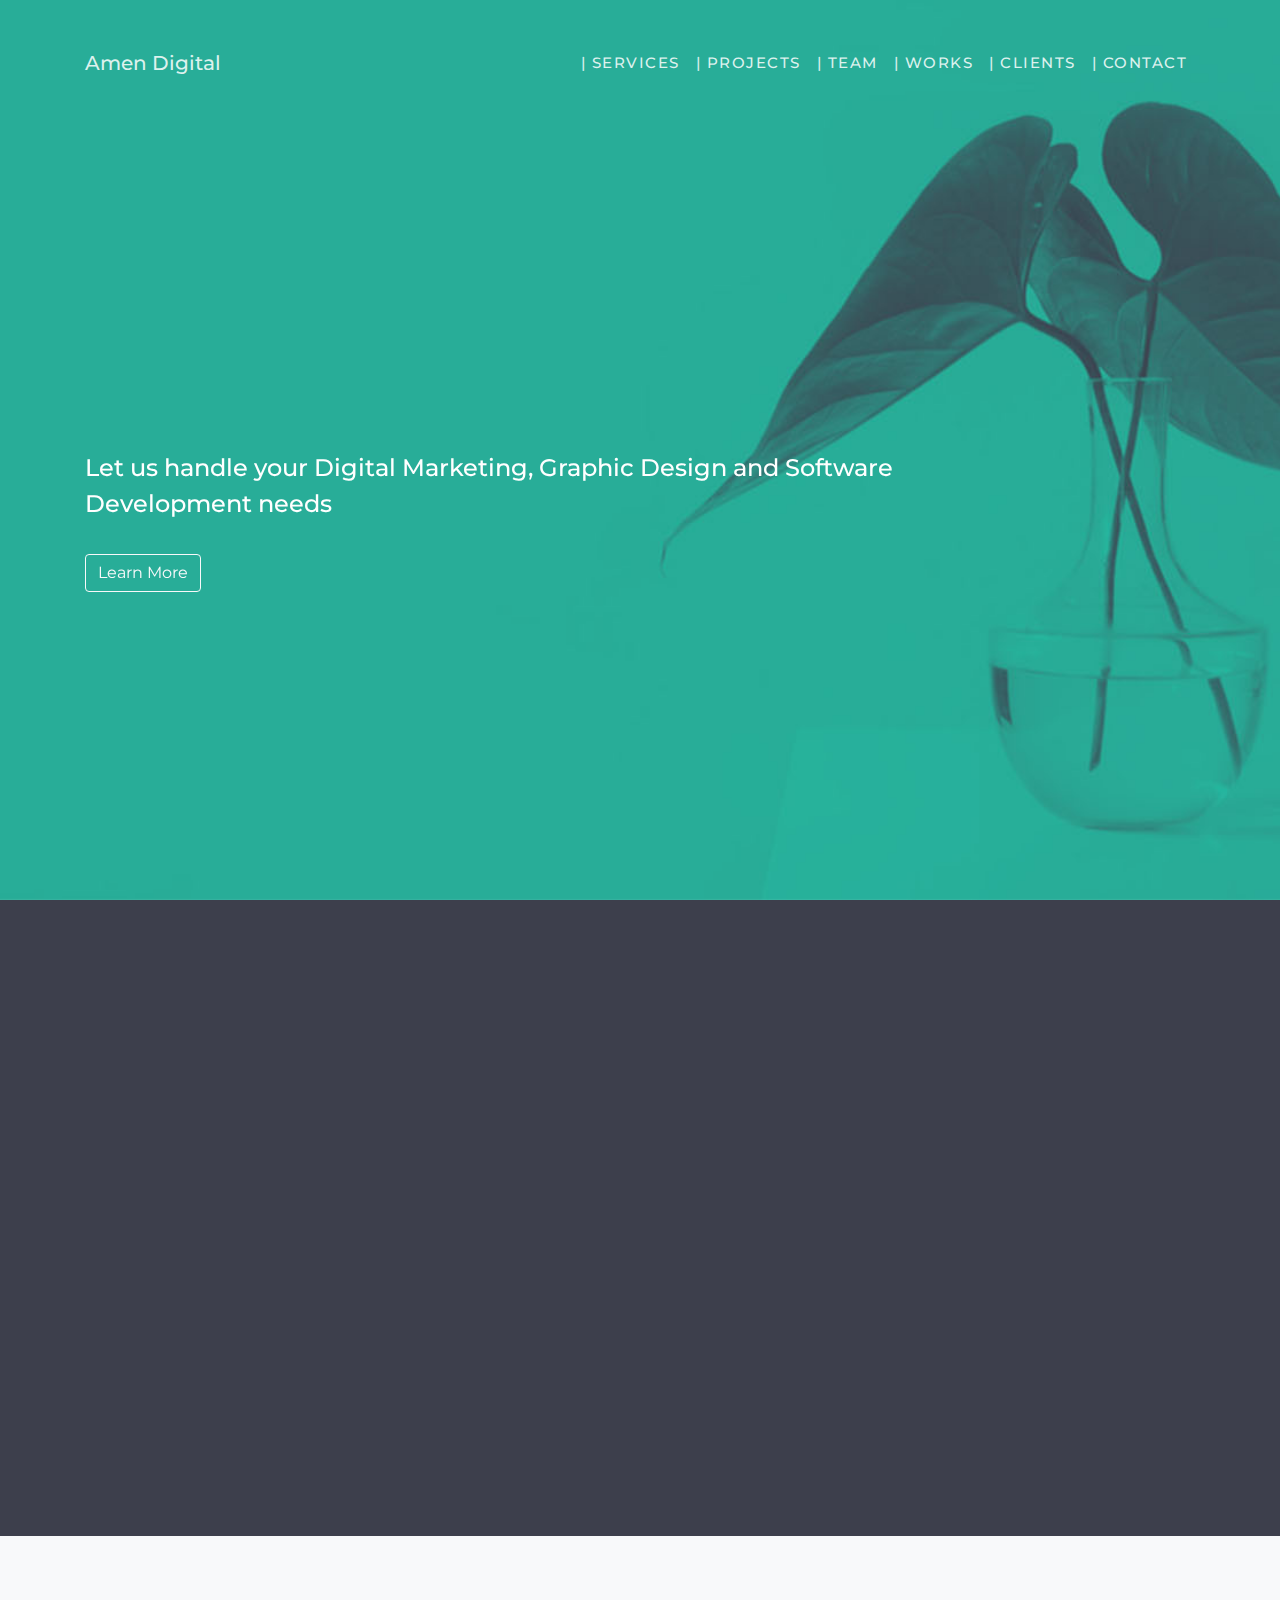
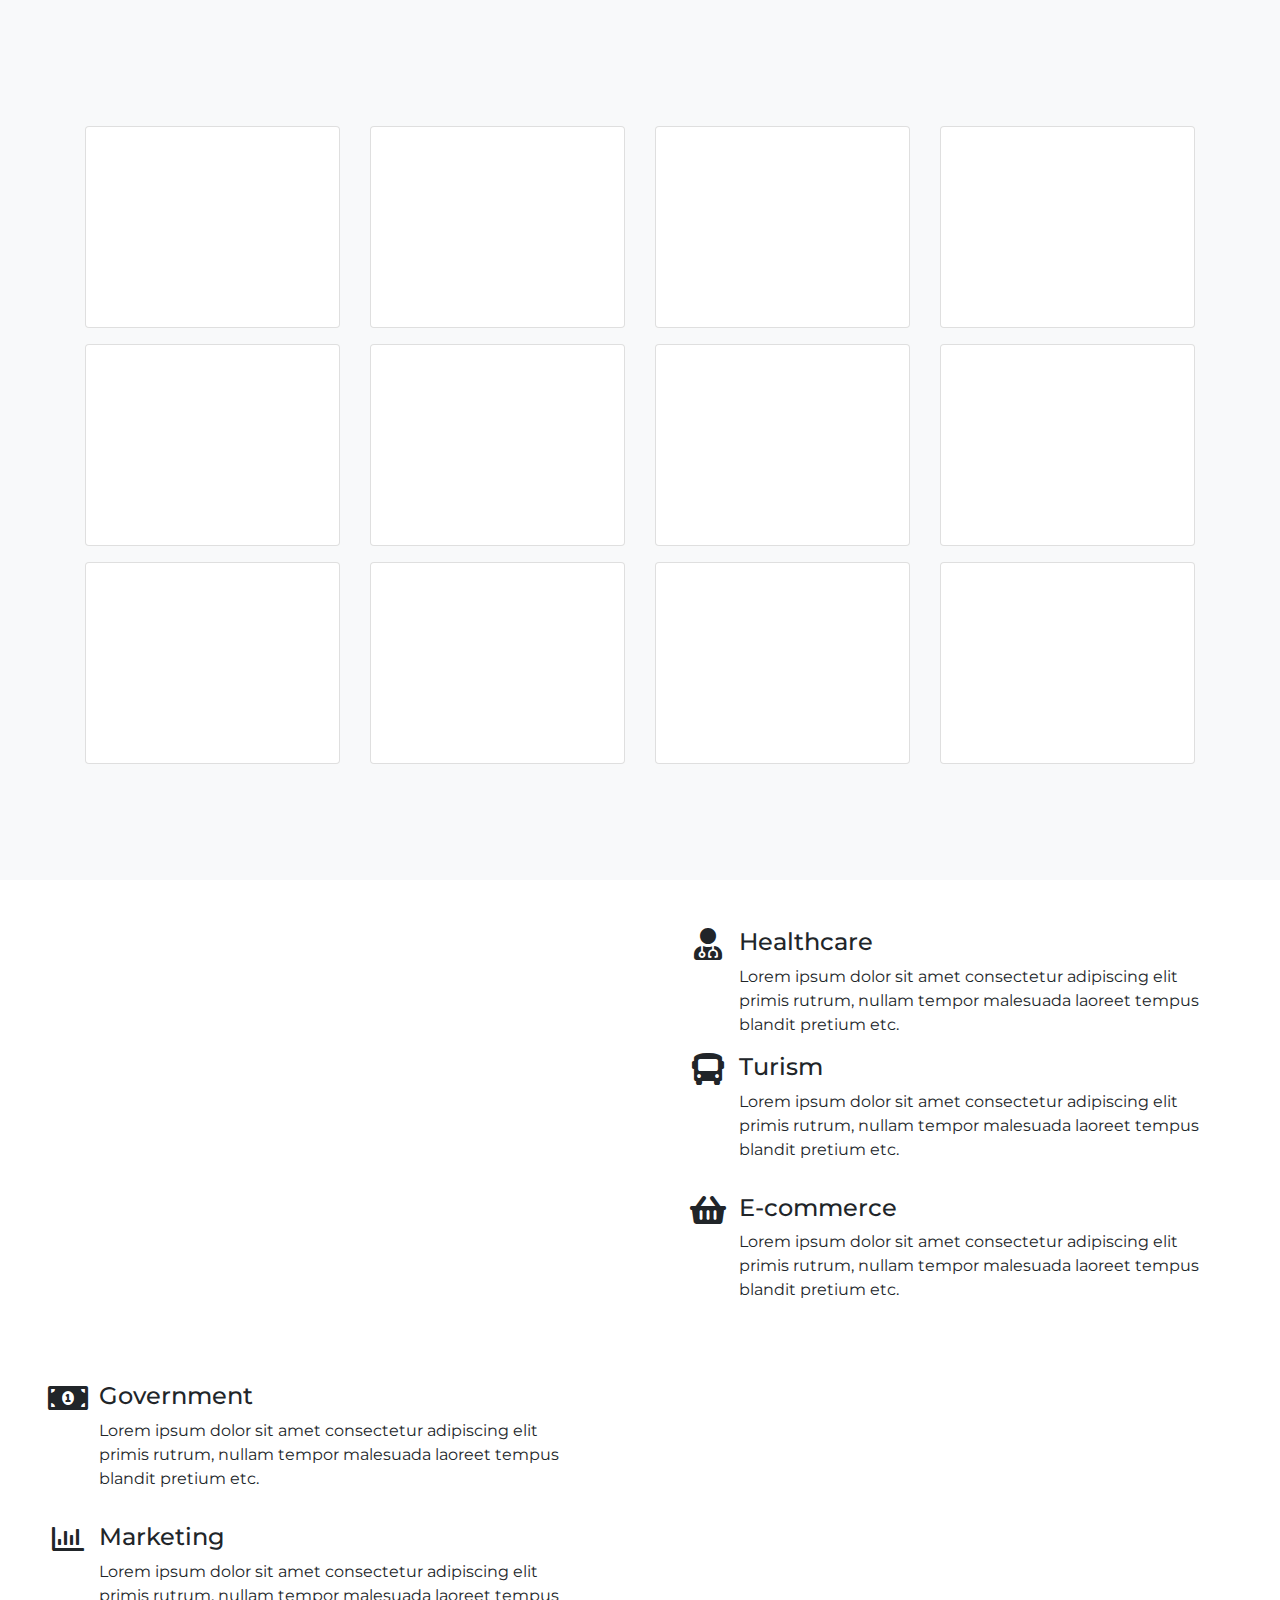
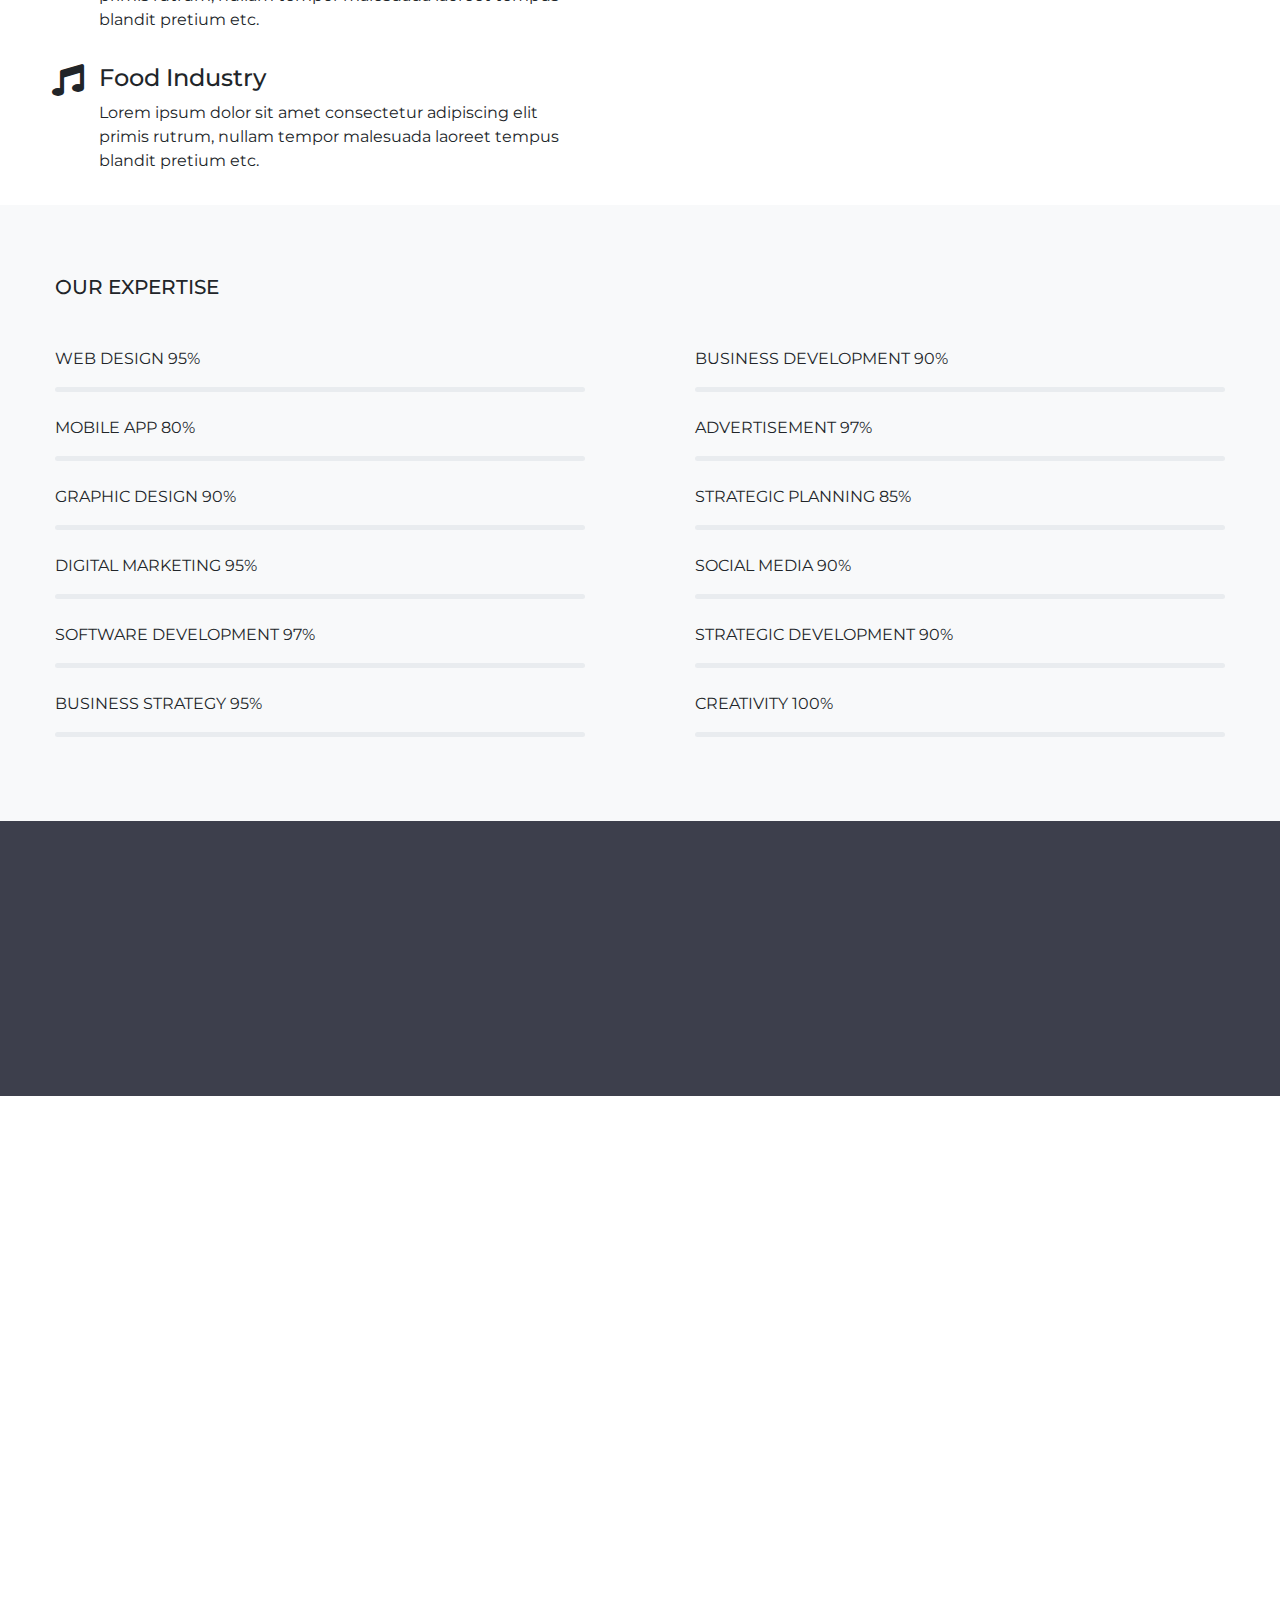
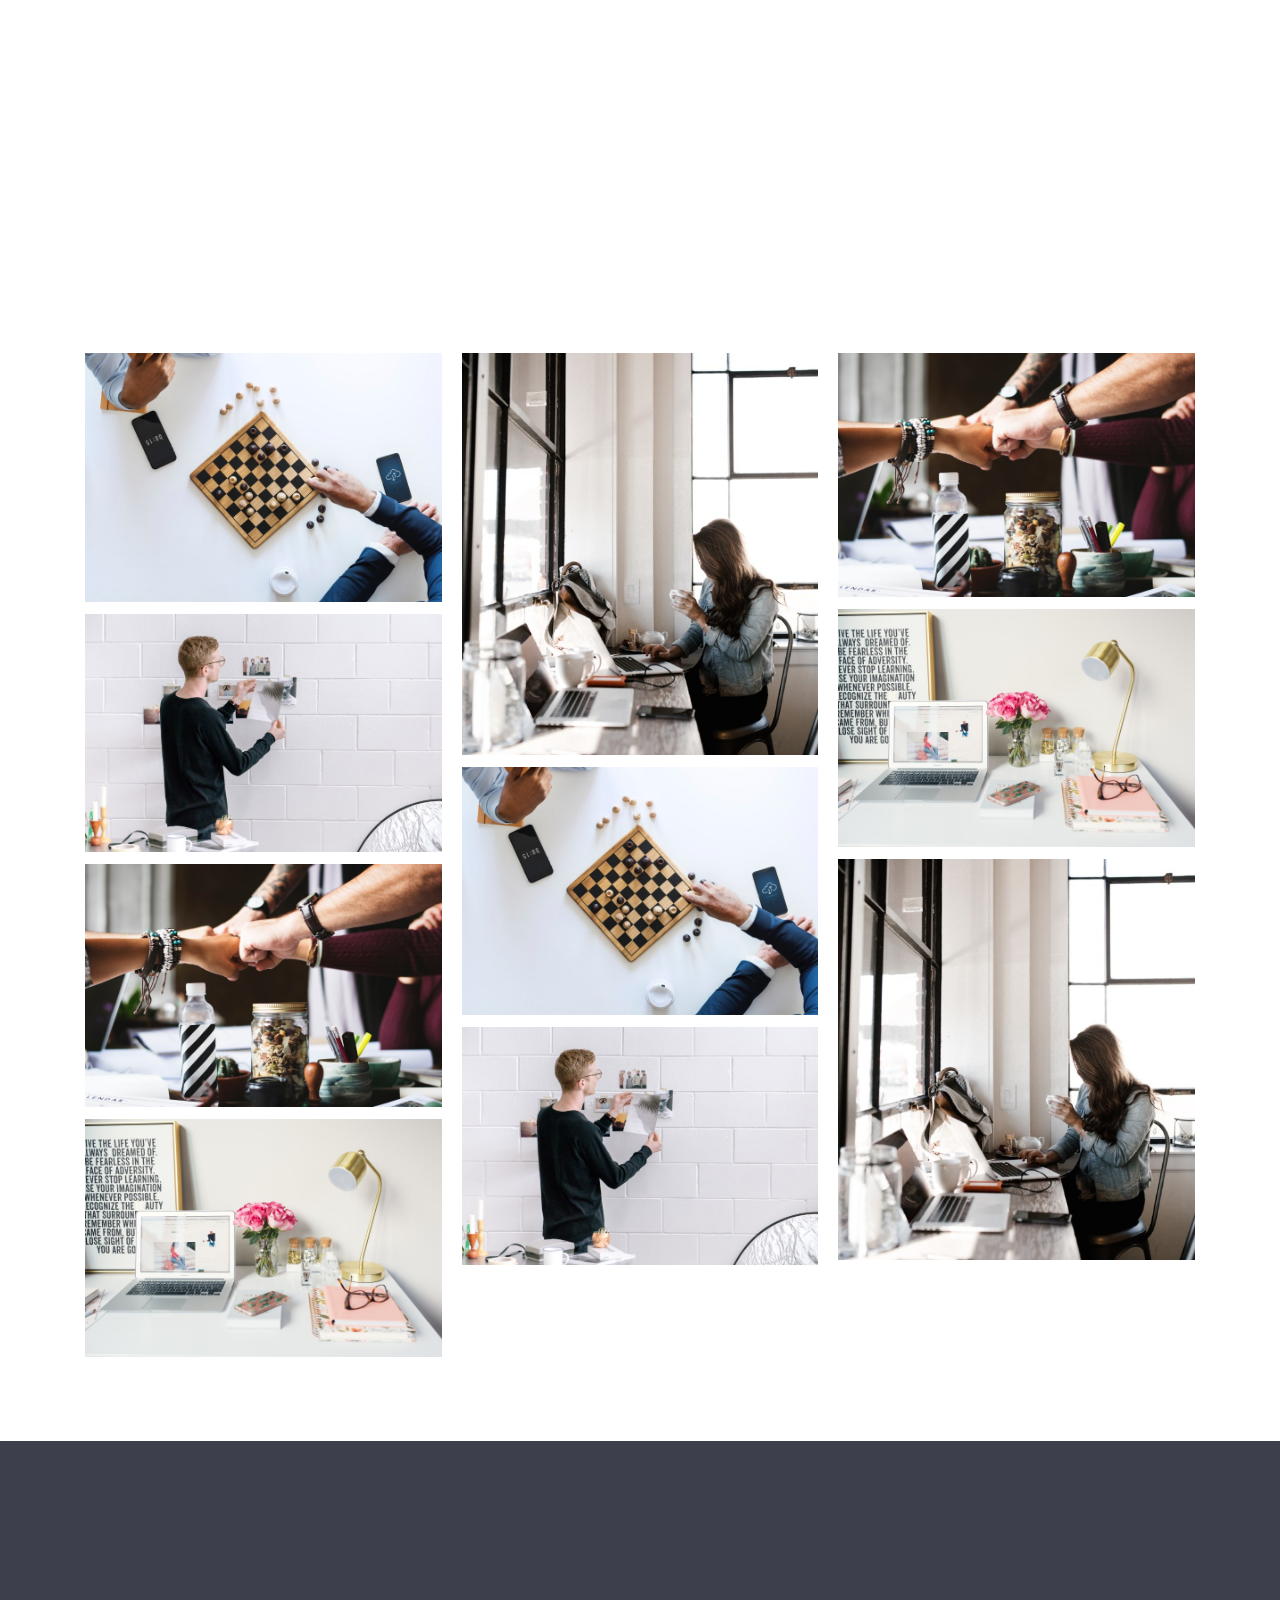
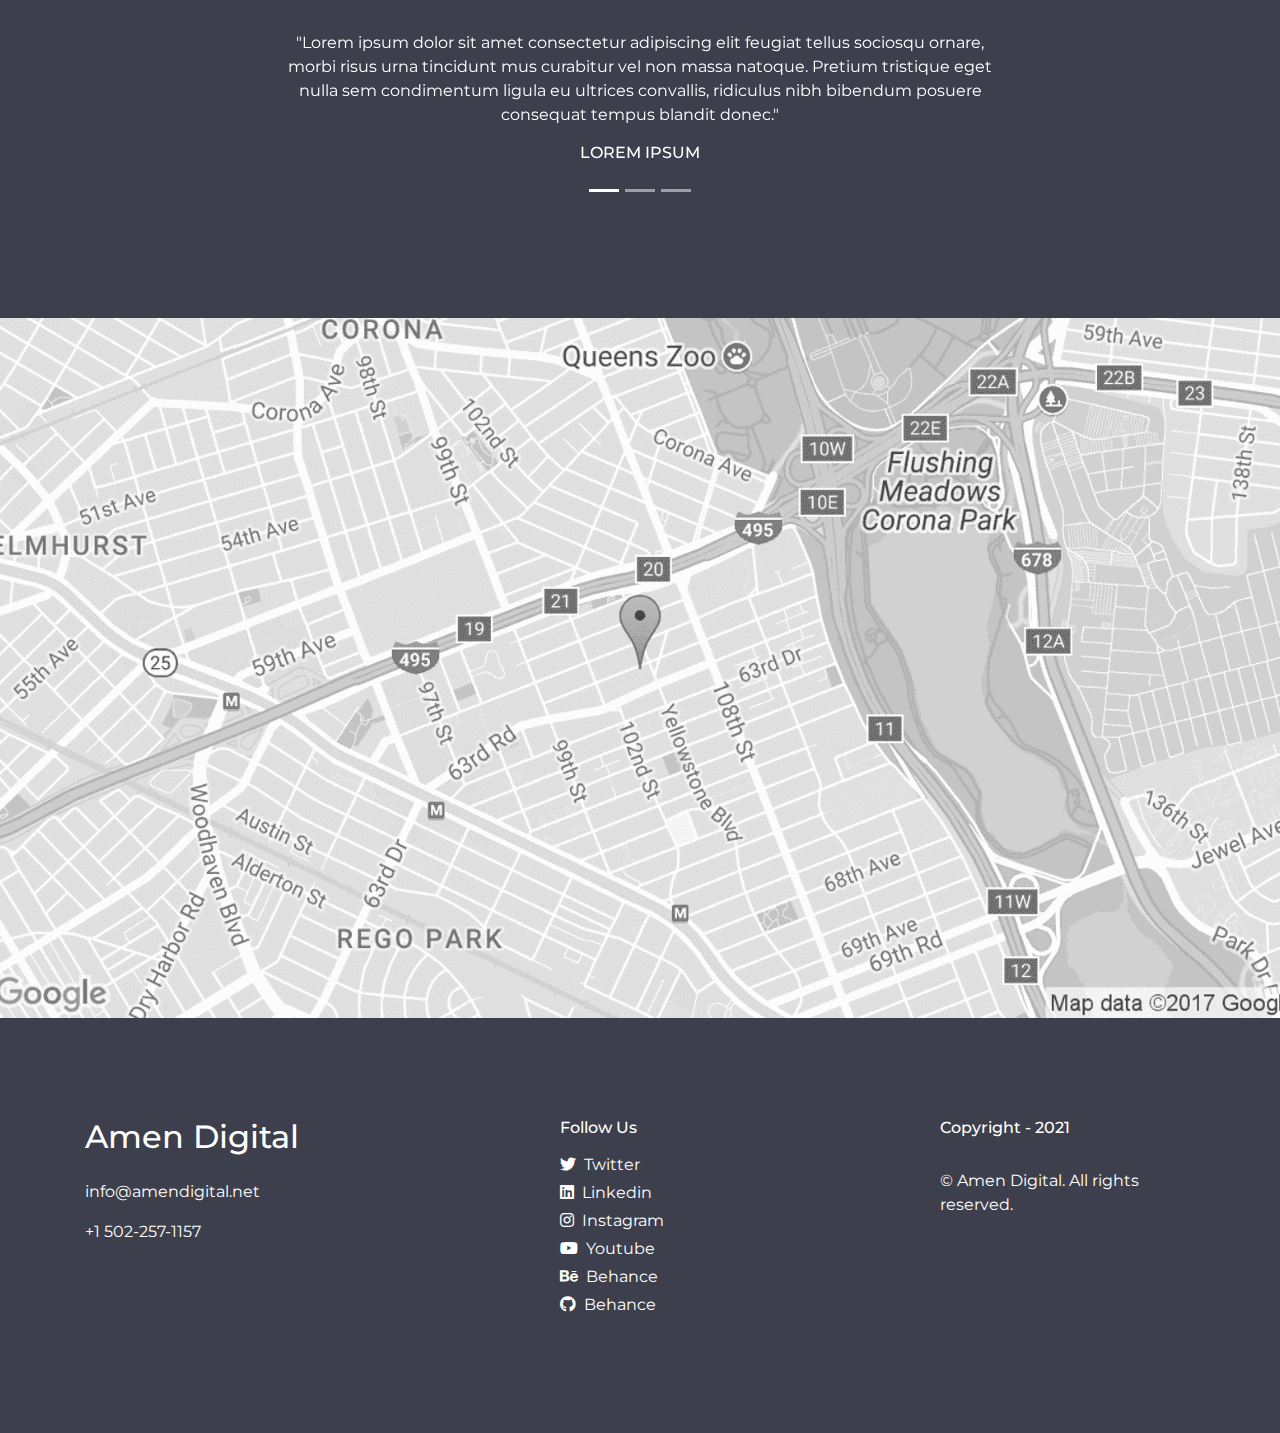
==== commit eb94773c: "Clients" ====
--- a/2.0/index.html
+++ b/2.0/index.html
@@ -36,6 +36,7 @@
               <li class="nav-item"><a class="nav-link smooth-scroll" href="#projects">| Projects</a></li>
               <li class="nav-item"><a class="nav-link smooth-scroll" href="#team">| Team</a></li>
               <li class="nav-item"><a class="nav-link smooth-scroll" href="#gallery">| Works</a></li>
+              <li class="nav-item"><a class="nav-link smooth-scroll" href="#clients">| Clients</a></li>
               <li class="nav-item"><a class="nav-link smooth-scroll" href="#contact">| Contact</a></li>
             </ul>
           </div>
@@ -461,6 +462,8 @@
 </div>
 <br/><br/><br/>
 <div class="da-section da-brand bg-secondary">
+  <a name="clients"></a>
+  <div class="h3 pb-5 text-center text-white" data-aos="fade-up">Our Clients</div>
   <div class="container text-center text-white">
     <div class="carousel slide pb-5" id="da-brand-carouselIndicator" data-ride="carousel">
       <ol class="carousel-indicators">
@@ -562,7 +565,7 @@
             <div class="h6 pb-2">Follow Us</div>
             <ul>
               <li class="mb-1"><a class="da-social-link" href="#"><i class="fab fa-twitter" aria-hidden="true"></i><span class="ml-2">Twitter</span></a></li>
-              <li class="mb-1"><a class="da-social-link" href="#"><i class="fab fa-facebook-f" aria-hidden="true"></i><span class="ml-2">Facebook</span></a></li>
+              <li class="mb-1"><a class="da-social-link" href="#"><i class="fab fa-linkedin" aria-hidden="true"></i><span class="ml-2">Linkedin</span></a></li>
               <li class="mb-1"><a class="da-social-link" href="#"><i class="fab fa-instagram" aria-hidden="true"></i><span class="ml-2">Instagram</span></a></li>
               <li class="mb-1"><a class="da-social-link" href="#"><i class="fab fa-youtube" aria-hidden="true"></i><span class="ml-2">Youtube</span></a></li>
               <li class="mb-1"><a class="da-social-link" href="#"><i class="fab fa-behance" aria-hidden="true"></i><span class="ml-2">Behance</span></a></li>
